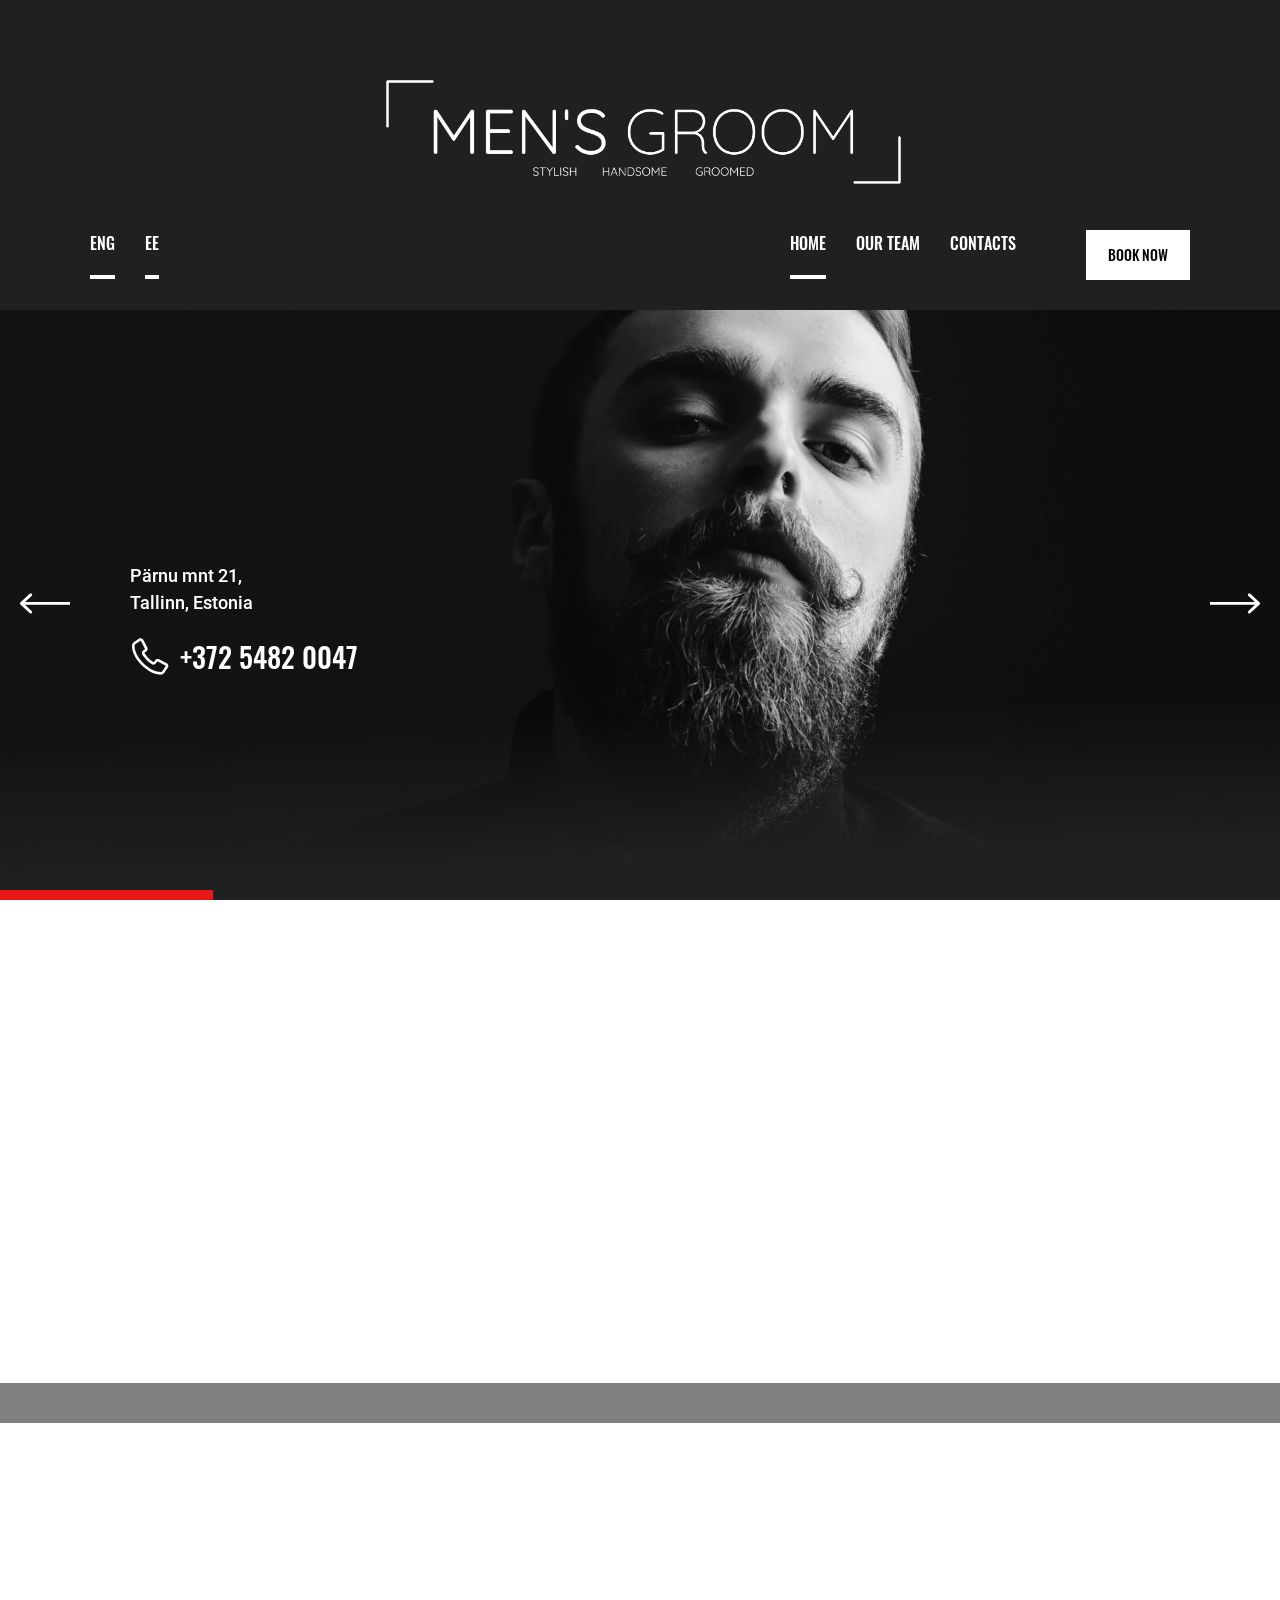
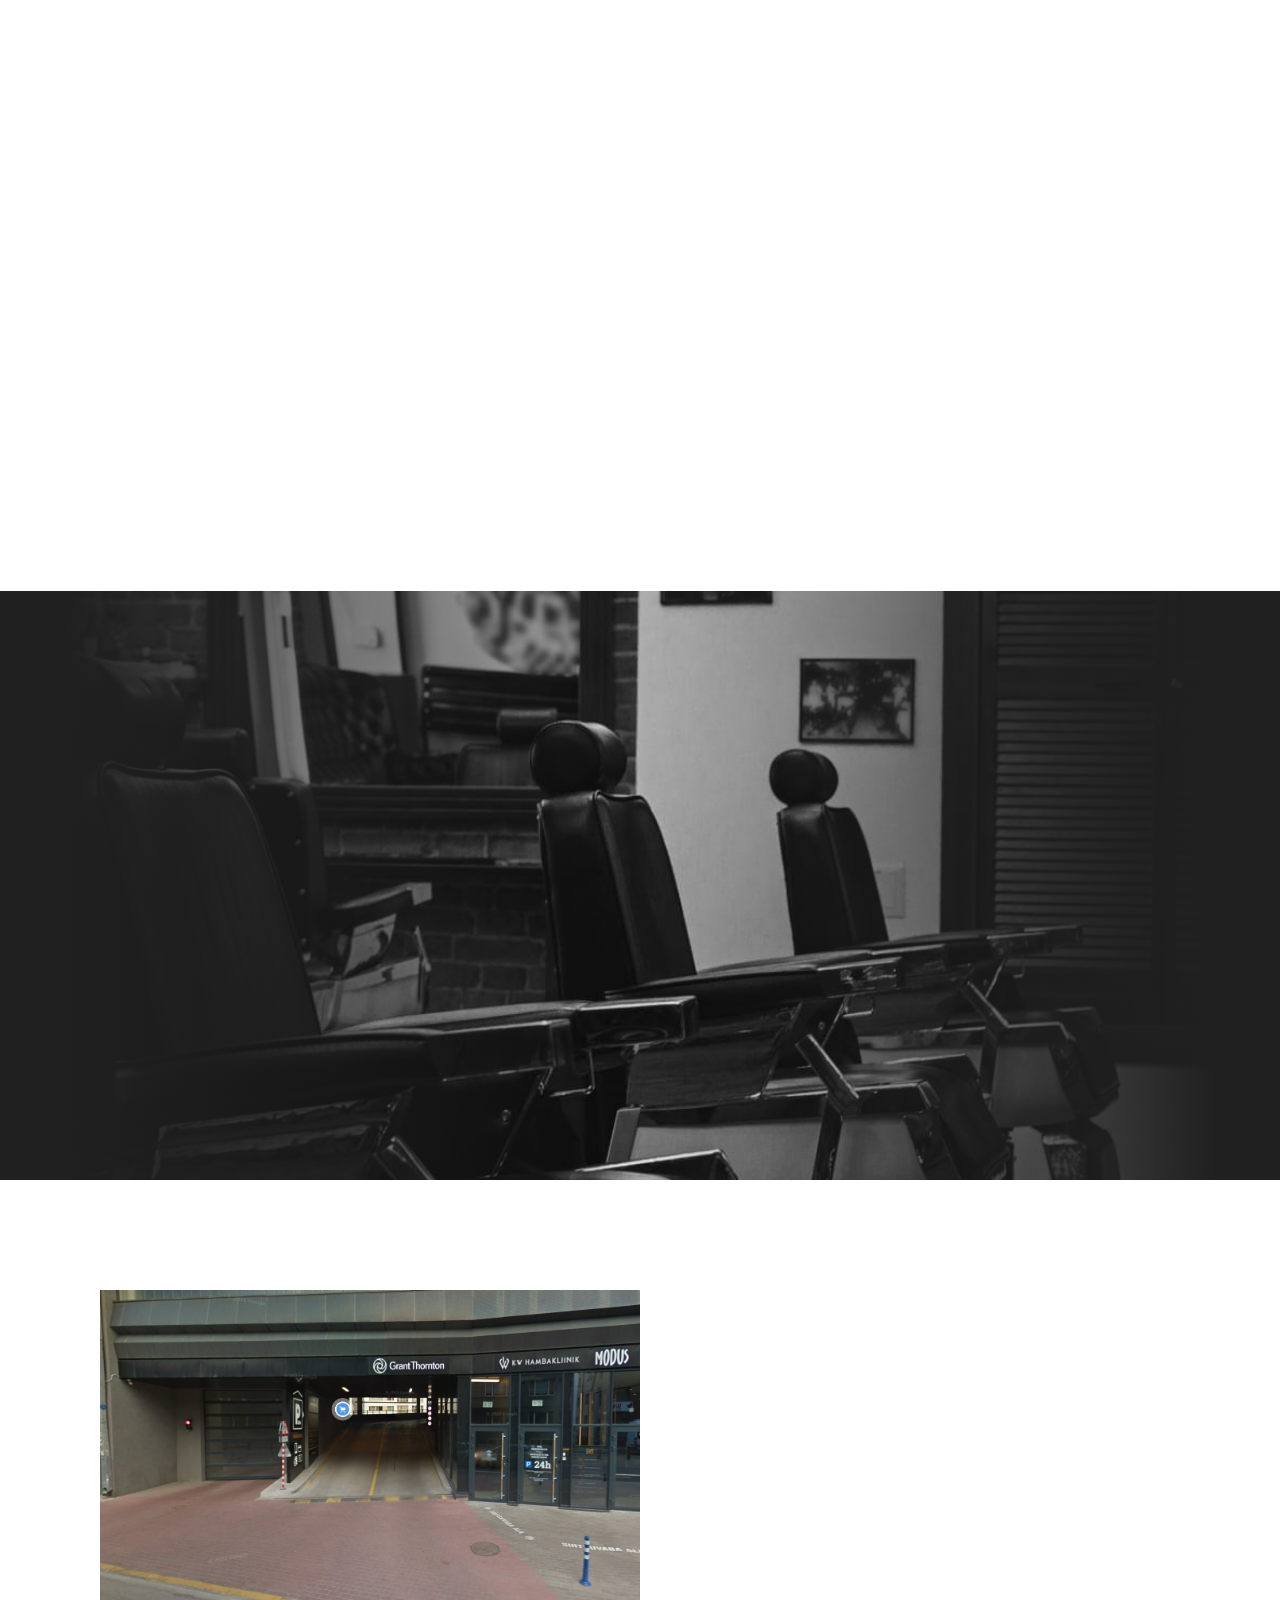
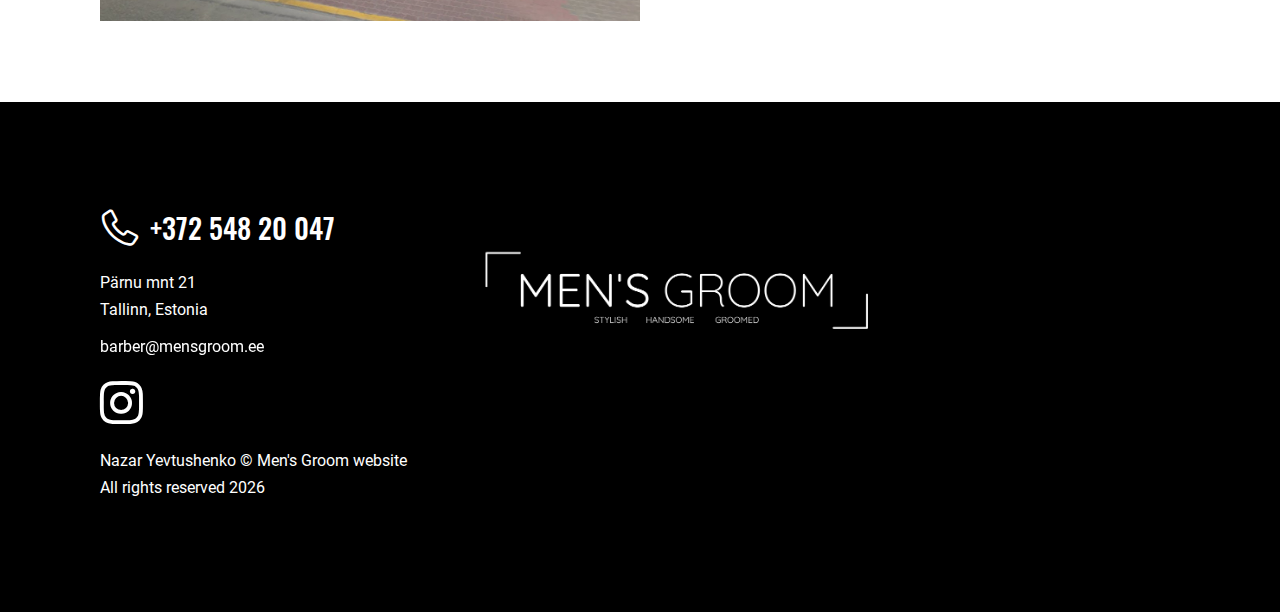
==== User/et/index.html @ c9173817 "Add et lang" ====
<!DOCTYPE html>
<html lang="en">

<head>
  <meta charset="UTF-8" />
  <meta name="viewport" content="width=device-width, initial-scale=1.0, minimum-scale=1.0" />
  <meta http-equiv="X-UA-Compatible" content="ie=edge" />
  <title>Home | Men's GROOM</title>
  <link rel="stylesheet preload" as="style" href="css/preload.min.css" />
  <link rel="stylesheet preload" as="style" href="css/icomoon.css" />
  <link rel="stylesheet preload" as="style" href="css/libs.min.css" />
<link rel="apple-touch-icon" sizes="180x180" href="/apple-touch-icon.png">
<link rel="icon" type="image/png" sizes="32x32" href="/favicon-32x32.png">
<link rel="icon" type="image/png" sizes="16x16" href="/favicon-16x16.png">
<link rel="manifest" href="/site.webmanifest">

  <link rel="stylesheet" href="css/index.min.css" />
</head>

<body>
<header class="header" data-page="home">
  <a class="brand-logo d-flex align-items-center header_logo" href="index.html">
    <img src="img\Logo MIN.png" width="200" height="200">

  </a>
  <div class="container-fluid container-lg d-flex flex-wrap align-items-left justify-content-between float-left">
    <nav class="header_nav">
      <ul class="header_nav-list" style="justify-content: flex-start;">
        <li class="header_nav-list_item nav-item" data-page="home">
          <a class="nav-link" href="index.html">ENG</a>
        </li>
        <li class="header_nav-list_item nav-item" data-page="home">
          <a class="nav-link" href="about.html">EE</a>
        </li>
      </ul>
    </nav>
    <nav class="header_nav">
      <ul class="header_nav-list">
        <li class="header_nav-list_item nav-item" data-page="home">
          <a class="nav-link" href="index.html">Home</a>
        </li>
        <li class="header_nav-list_item nav-item" data-page="about">
          <a class="nav-link" href="about.html">Our Team</a>
        </li>
        <li class="header_nav-list_item nav-item" data-page="contacts">
          <a class="nav-link" href="contacts.html">Contacts</a>
        </li>
      </ul>
    </nav>
    <a class="header_btn btn theme-element" href="https://b705020.alteg.io/company/657116/menu">Book now</a>
    <span class="header_trigger d-flex d-lg-none flex-column justify-content-between" style="margin: auto">
        <span class="line"></span>
        <span class="line"></span>
        <span class="line"></span>
      </span>
  </div>
</header>
<!-- Homepage content start -->
<main>
  <!-- hero section start -->
  <section class="hero d-flex">
    <div class="hero_slider">
      <div class="hero_slider-wrapper swiper-wrapper">
        <div class="hero_slider-slide swiper-slide" data-bg="img/hero01.jpg"></div>
        <div class="hero_slider-slide swiper-slide" data-bg="img/hero02.jpg"></div>
        <div class="hero_slider-slide swiper-slide" data-bg="img/hero03.jpg"></div>
        <div class="hero_slider-slide swiper-slide" data-bg="img/hero04.jpg"></div>
        <div class="hero_slider-slide swiper-slide" data-bg="img/hero05.jpg"></div>
        <div class="hero_slider-slide swiper-slide" data-bg="img/hero06.jpg"></div>
      </div>
      <div class="hero_slider-pagination swiper-pagination"></div>
      <div class="hero_slider-controls d-none d-md-flex justify-content-between">
          <span class="hero_slider-control hero_slider-control--prev">
            <i class="icon-arrow_left"></i>
          </span>
        <span class="hero_slider-control hero_slider-control--next">
            <i class="icon-arrow_right"></i>
          </span>
      </div>
    </div>
    <div class="container d-flex flex-column justify-content-center align-items-center align-items-md-start align-items-lg-center align-items-xl-start">
      <div class="hero_content col-xl-7 col-xxl-6">
        <!-- <h1 class="hero_content-header">We will keep you an impeccable look</h1> -->
        <p class="hero_content-text text">
          Pärnu mnt 21,
          <span class="linebreak">Tallinn, Estonia</span>
        </p>
        <span class="hero_content-tel d-inline-flex align-items-center">
            <span class="icon d-flex justify-content-center align-items-center">
              <i class="icon-phone"></i>
            </span>
            <a class="link" href="tel:+37254820047">+372 5482 0047</a>
          </span>
      </div>
    </div>
    <span class="hero_overlay"></span>
  </section>
  <!-- hero section end -->

  <!-- about section start -->
  <section class="about section--nopb">
    <div class="container d-xl-flex justify-content-between">
      <div class="about_header section_header col-xl-6">
        <h2 class="about_header-title section_header-title" data-aos="fade-right">
          professional barbershop
          <span class="linebreak">for men only</span>
        </h2>
        <span class="about_header-subtitle section_header-subtitle" data-aos="fade-right" data-aos-delay="50" data-aos-once="false">Men's Groom</span>
      </div>
      <div class="about_info col-xl-6">
        <p class="about_info-text text" data-aos="fade-left">
          Visiting a barber is not to just a quick haircut, it is an pleasant procedure where you get to have a nice conversation,
          perfectly tailored experience and what is most important amazing service.
        </p>
<p class="about_info-text text" data-aos="fade-left">
          That is why, our team is dedicated on creating not only nice haircuts but the top notch service you can find in Estonia!
          We encourage new clients to try our service, so that they will experience a truly unique Men’s Groom experience!
          eleifend etiam id. Amet arcu lobortis sed pulvinar cursus pretium sit pretium.
        </p>
        <div class="wrapper d-sm-flex">
          <div class="about_info-fact">
            <h3 class="about_info-fact_title" data-aos="fade-up">Since 2015</h3>
            <p class="about_info-fact_description" data-aos="fade-up" style="color: #000;">
            </p>
          </div>
          <div class="about_info-fact">
            <h3 class="about_info-fact_title" data-aos="fade-up" data-aos-delay="50">1000+ clients</h3>
            <p class="about_info-fact_description" data-aos="fade-up" data-aos-delay="50" style="color: #000;">
            </p>
          </div>
        </div>

      </div>
    </div>
  </section>
  <!-- about section end -->
  <hr style="border: 20px solid; margin-top: 40px">
  <!-- services section start -->
  <section class="services section">
    <div class="container">
      <div class="services_header section_header col-xl-6">
        <h2 class="services_header-title section_header-title" data-aos="fade-right">What we provide</h2>
        <span class="services_header-subtitle section_header-subtitle" data-aos="fade-left" data-aos-delay="50" data-aos-once="false">Services</span>

      </div>
      <ul class="services_list d-md-flex flex-wrap">
        <li class="services_list-item col-md-6 col-xl-4" data-aos="fade-up" data-order="2">
          <div class="services_list-item_wrapper d-flex flex-column flex-lg-row">
              <span class="icon">
                <svg class="services-icon" width="40" height="40" viewBox="0 0 40 40" fill="none" xmlns="http://www.w3.org/2000/svg">
                  <path d="M28.3882 33.5483C29.4572 33.5483 30.3237 32.6818 30.3237 31.6129C30.3237 30.5439 29.4572 29.6774 28.3882 29.6774C27.3193 29.6774 26.4528 30.5439 26.4528 31.6129C26.4528 32.6818 27.3193 33.5483 28.3882 33.5483Z"
                        fill="#000" />
                  <path
                          d="M29.6786 21.9354H27.0979C26.7416 21.9354 26.4528 22.2243 26.4528 22.5806V25.1612C26.4528 25.5175 26.7416 25.8064 27.0979 25.8064H29.6786C30.0349 25.8064 30.3237 25.5175 30.3237 25.1612V22.5806C30.3237 22.2243 30.0349 21.9354 29.6786 21.9354Z"
                          fill="#000" />
                  <path
                          d="M38.0657 12.9032H36.1302C35.9591 12.9032 35.795 12.8353 35.674 12.7143C35.553 12.5933 35.485 12.4292 35.485 12.2581V9.67743C35.485 9.1641 35.2811 8.67181 34.9181 8.30883C34.5551 7.94586 34.0628 7.74194 33.5495 7.74194H23.2269C22.7136 7.74194 22.2213 7.94586 21.8583 8.30883C21.4954 8.67181 21.2915 9.1641 21.2915 9.67743V12.2581C21.2915 12.4292 21.2235 12.5933 21.1025 12.7143C20.9815 12.8353 20.8174 12.9032 20.6463 12.9032H18.7108C18.1975 12.9032 17.7052 13.1071 17.3422 13.4701C16.9792 13.8331 16.7753 14.3254 16.7753 14.8387V32.9032C16.7753 33.4166 16.9792 33.9089 17.3422 34.2718C17.7052 34.6348 18.1975 34.8387 18.7108 34.8387H20.6463C20.8174 34.8387 20.9815 34.9067 21.1025 35.0277C21.2235 35.1487 21.2915 35.3128 21.2915 35.4839V38.0645C21.2915 38.5778 21.4954 39.0701 21.8583 39.4331C22.2213 39.7961 22.7136 40 23.2269 40H33.5495C34.0628 40 34.5551 39.7961 34.9181 39.4331C35.2811 39.0701 35.485 38.5778 35.485 38.0645V35.4839C35.485 35.3128 35.553 35.1487 35.674 35.0277C35.795 34.9067 35.9591 34.8387 36.1302 34.8387H38.0657C38.579 34.8387 39.0713 34.6348 39.4342 34.2718C39.7972 33.9089 40.0011 33.4166 40.0011 32.9032V14.8387C40.0011 14.3254 39.7972 13.8331 39.4342 13.4701C39.0713 13.1071 38.579 12.9032 38.0657 12.9032ZM29.6786 20.6452C30.1919 20.6452 30.6842 20.8491 31.0471 21.2121C31.4101 21.575 31.614 22.0673 31.614 22.5807V25.1613C31.614 25.6746 31.4101 26.1669 31.0471 26.5299C30.6842 26.8929 30.1919 27.0968 29.6786 27.0968H29.0334V28.4516C29.8166 28.6115 30.5126 29.0565 30.9864 29.7004C31.4602 30.3443 31.6781 31.1411 31.5977 31.9365C31.5174 32.7318 31.1445 33.469 30.5516 34.0051C29.9586 34.5412 29.1876 34.8381 28.3882 34.8381C27.5888 34.8381 26.8179 34.5412 26.2249 34.0051C25.6319 33.469 25.2591 32.7318 25.1788 31.9365C25.0984 31.1411 25.3163 30.3443 25.79 29.7004C26.2638 29.0565 26.9598 28.6115 27.7431 28.4516V27.0968H27.0979C26.5846 27.0968 26.0923 26.8929 25.7293 26.5299C25.3663 26.1669 25.1624 25.6746 25.1624 25.1613V22.5807C25.1624 22.0673 25.3663 21.575 25.7293 21.2121C26.0923 20.8491 26.5846 20.6452 27.0979 20.6452H27.7431V19.2903C26.9598 19.1304 26.2638 18.6854 25.79 18.0416C25.3163 17.3977 25.0984 16.6008 25.1788 15.8055C25.2591 15.0101 25.6319 14.2729 26.2249 13.7368C26.8179 13.2007 27.5888 12.9039 28.3882 12.9039C29.1876 12.9039 29.9586 13.2007 30.5516 13.7368C31.1445 14.2729 31.5174 15.0101 31.5977 15.8055C31.6781 16.6008 31.4602 17.3977 30.9864 18.0416C30.5126 18.6854 29.8166 19.1304 29.0334 19.2903V20.6452H29.6786Z"
                          fill="#000" />
                  <path d="M28.3882 18.0646C29.4572 18.0646 30.3237 17.198 30.3237 16.1291C30.3237 15.0601 29.4572 14.1936 28.3882 14.1936C27.3193 14.1936 26.4528 15.0601 26.4528 16.1291C26.4528 17.198 27.3193 18.0646 28.3882 18.0646Z"
                        fill="#000" />
                  <path
                          d="M0.00114682 26.5019C-0.0174817 27.1879 0.19128 27.8608 0.594916 28.4158C0.998551 28.9708 1.5744 29.3767 2.23276 29.5703C11.2975 32.2939 20.9628 32.2939 30.0276 29.5703C30.6712 29.3866 31.2374 28.9979 31.6401 28.4632C32.0429 27.9285 32.2602 27.2771 32.2592 26.6077V26.5019C32.2576 26.0275 32.1466 25.5599 31.9349 25.1353C31.7231 24.7108 31.4164 24.3408 31.0384 24.0541C30.6604 23.7674 30.2214 23.5717 29.7556 23.4822C29.2897 23.3927 28.8094 23.4118 28.3521 23.5381C20.4163 25.6819 12.0561 25.6993 4.11147 23.5884C4.61579 22.6354 5.06597 21.6547 5.45986 20.651H10.8005C11.2305 20.6541 11.6492 20.5127 11.9893 20.2495C12.3294 19.9863 12.5712 19.6164 12.676 19.1994C14.1674 13.2128 13.6989 6.90564 11.3392 1.20516C11.1927 0.849112 10.9438 0.544547 10.624 0.330017C10.3043 0.115486 9.92811 0.000634664 9.54308 0H5.3347C5.0079 0.00143645 4.68677 0.0854298 4.40112 0.24418C4.11548 0.40293 3.87458 0.631289 3.7008 0.908049C3.52702 1.18481 3.426 1.501 3.40711 1.82725C3.38822 2.1535 3.45208 2.47923 3.59276 2.77419C4.88808 5.40139 5.62956 8.2668 5.77118 11.1925C5.91279 14.1183 5.45152 17.0419 4.41599 19.7819C3.9417 21.0463 3.37523 22.2741 2.72115 23.4555C1.97241 23.5398 1.28103 23.8971 0.779214 24.4591C0.277402 25.0212 0.000386208 25.7485 0.00114682 26.5019ZM5.92889 19.3606C7.80774 13.7183 7.38796 7.56282 4.7605 2.22774C4.71056 2.12946 4.68664 2.02002 4.69102 1.90986C4.69539 1.7997 4.72793 1.69251 4.78551 1.5985C4.8431 1.50449 4.92381 1.4268 5.01995 1.37285C5.11609 1.3189 5.22445 1.29049 5.3347 1.29032H9.54308C9.67056 1.28959 9.7954 1.32664 9.90184 1.3968C10.0083 1.46695 10.0916 1.56707 10.1411 1.68452C12.3977 7.13468 12.8462 13.1651 11.4205 18.889C11.3832 19.0254 11.3019 19.1456 11.1891 19.2309C11.0764 19.3162 10.9386 19.3618 10.7973 19.3606H5.92889ZM1.29147 26.5019C1.29316 26.2254 1.35872 25.953 1.48302 25.7059C1.60732 25.4589 1.78701 25.2439 2.00807 25.0777C2.22914 24.9115 2.4856 24.7987 2.75745 24.7479C3.02931 24.6972 3.30922 24.7099 3.57534 24.7852C11.7977 27.0077 20.4627 27.0077 28.685 24.7852C28.9511 24.7099 29.231 24.6972 29.5029 24.7479C29.7748 24.7987 30.0312 24.9115 30.2523 25.0777C30.4733 25.2439 30.653 25.4589 30.7773 25.7059C30.9016 25.953 30.9672 26.2254 30.9689 26.5019V26.6077C30.9685 26.9983 30.8407 27.378 30.6049 27.6894C30.3691 28.0007 30.0382 28.2266 29.6624 28.3329C20.8357 30.9839 11.4247 30.9839 2.59792 28.3329C2.20678 28.2177 1.86553 27.9748 1.6287 27.6429C1.39187 27.311 1.27314 26.9093 1.29147 26.5019Z"
                          fill="white" />
                </svg>
              </span>
            <div class="main d-flex flex-column justify-content-between">
              <h3 class="title">Machine Haircut
              </h3>
              <p class="description">
                This one is more soundly and satisfying,
                as ASMR because it includes scissors as well.
              </p>
              <div class="wrapper">
                <a class="link link--underline highlight" href="#">from 25€</a>
              </div>
            </div>
          </div>
        </li>
        <li class="services_list-item col-md-6 col-xl-4" data-aos="fade-up" data-order="1">
          <div class="services_list-item_wrapper d-flex flex-column flex-lg-row">
              <span class="icon">
                <svg class="services-icon" width="40" height="40" viewBox="0 0 40 40" fill="none" xmlns="http://www.w3.org/2000/svg">
                  <path
                          d="M35.2519 19.1628C38.916 15.4849 38.916 11.6017 35.2519 7.92636C35.1314 7.80535 34.9679 7.73734 34.7975 7.7373H29.6549C29.5217 7.73738 29.3918 7.77897 29.2832 7.85634C29.1746 7.93371 29.0926 8.04303 29.0486 8.1692C29.0045 8.29537 29.0006 8.43215 29.0374 8.56065C29.0742 8.68915 29.1498 8.80301 29.2538 8.8865C33.2078 12.0605 33.2161 15.0216 29.2538 18.2027C29.2351 18.2175 29.2173 18.2335 29.2004 18.2504C25.5364 21.9284 25.5364 25.8115 29.2004 29.4868C29.2173 29.5038 29.2351 29.5197 29.2538 29.5346C33.2078 32.7086 33.2161 35.6697 29.2538 38.8508C29.1499 38.9341 29.0744 39.0477 29.0376 39.176C29.0007 39.3042 29.0044 39.4408 29.0482 39.5668C29.0919 39.6929 29.1734 39.8022 29.2817 39.8798C29.3899 39.9574 29.5194 39.9993 29.6523 40H34.7949C34.9654 39.9999 35.1288 39.9319 35.2494 39.8109C38.9134 36.133 38.9134 32.2498 35.2494 28.5745C32.052 25.3637 32.052 22.3736 35.2519 19.1628Z"
                          fill="#000" />
                  <path
                          d="M24.9624 19.1628C28.6265 15.4849 28.6265 11.6017 24.9624 7.92636C24.8419 7.80535 24.6784 7.73734 24.5079 7.7373H19.3654C19.2321 7.73724 19.1022 7.77874 18.9935 7.85606C18.8847 7.93338 18.8026 8.0427 18.7585 8.1689C18.7144 8.29509 18.7104 8.43194 18.7472 8.56049C18.7839 8.68905 18.8596 8.80297 18.9636 8.8865C22.9176 12.0605 22.9266 15.0216 18.9636 18.2027C18.9449 18.2175 18.9271 18.2335 18.9103 18.2504C15.2462 21.9284 15.2462 25.8115 18.9103 29.4868C18.9271 29.5038 18.9449 29.5197 18.9636 29.5346C22.9176 32.7086 22.9266 35.6697 18.9636 38.8508C18.8597 38.9342 18.7841 39.0479 18.7473 39.1763C18.7105 39.3047 18.7143 39.4413 18.7582 39.5674C18.8021 39.6936 18.8839 39.8029 18.9923 39.8804C19.1007 39.9578 19.2304 39.9996 19.3635 40H24.506C24.6765 39.9999 24.84 39.9319 24.9605 39.8109C28.6246 36.133 28.6246 32.2498 24.9605 28.5745C21.7631 25.3637 21.7631 22.3736 24.9624 19.1628Z"
                          fill="#000" />
                  <path
                          d="M14.6734 7.92636C14.6137 7.86637 14.5427 7.81878 14.4646 7.78634C14.3865 7.7539 14.3028 7.73724 14.2183 7.7373H9.07254C8.9393 7.73724 8.80934 7.77874 8.70062 7.85606C8.5919 7.93338 8.50981 8.0427 8.46569 8.1689C8.42157 8.29509 8.4176 8.43194 8.45435 8.56049C8.49109 8.68905 8.56672 8.80297 8.67078 8.8865C12.6267 12.0579 12.6363 15.0235 8.67078 18.2027C8.65231 18.2175 8.63471 18.2335 8.61807 18.2504C6.78732 20.0887 5.85844 21.9787 5.85844 23.8686C5.85844 24.0398 5.92617 24.2039 6.04672 24.3249C6.16727 24.4459 6.33078 24.5139 6.50126 24.5139H11.6438C11.8143 24.5139 11.9778 24.4459 12.0984 24.3249C12.2189 24.2039 12.2866 24.0398 12.2866 23.8686C12.2866 22.3336 13.0889 20.7501 14.6709 19.1628C18.3362 15.4874 18.3362 11.6017 14.6734 7.92636Z"
                          fill="#000" />
                  <path
                          d="M18.1658 13.8744L33.9027 1.14803C34.0269 1.04773 34.1095 0.904673 34.1346 0.746636C34.1596 0.588599 34.1253 0.426857 34.0382 0.292813C33.9511 0.158768 33.8175 0.0619845 33.6634 0.0212529C33.5092 -0.0194787 33.3455 -0.00125212 33.2039 0.0723938L14.5621 9.75119C14.4765 9.79565 14.402 9.85887 14.344 9.93616C14.2861 10.0134 14.2461 10.1028 14.2272 10.1977L14.1488 10.5945L11.2407 8.27162C12.0259 7.22383 12.3839 5.91511 12.2418 4.61176C12.0997 3.30841 11.4683 2.10836 10.476 1.25577C9.48368 0.403185 8.20504 -0.0378693 6.90023 0.0223498C5.59543 0.0825689 4.3625 0.639537 3.45231 1.57993C2.54212 2.52031 2.02306 3.77347 2.00075 5.0844C1.97844 6.39534 2.45454 7.66556 3.33219 8.63661C4.20985 9.60767 5.4231 10.2066 6.7251 10.3115C8.02709 10.4164 9.32 10.0195 10.3407 9.20143L13.8653 12.0193L12.9937 16.4005L10.3395 18.546C9.7865 18.1049 9.14888 17.783 8.46642 17.6005C7.78396 17.4179 7.07132 17.3785 6.37302 17.4848C5.67472 17.5911 5.00575 17.8408 4.40791 18.2183C3.81007 18.5958 3.29619 19.0929 2.89837 19.6787C2.50055 20.2645 2.22734 20.9264 2.0958 21.6229C1.96426 22.3195 1.97722 23.0358 2.13386 23.7271C2.29051 24.4184 2.58747 25.0699 3.00622 25.6408C3.42496 26.2117 3.95648 26.6898 4.56758 27.0453C3.77692 27.5137 3.12334 28.1832 2.6728 28.9862C2.22225 29.7892 1.99068 30.6973 2.00145 31.6188C2.00145 31.7899 2.06917 31.9541 2.18972 32.0751C2.31028 32.1961 2.47378 32.2641 2.64427 32.2641C2.81475 32.2641 2.97826 32.1961 3.09881 32.0751C3.21936 31.9541 3.28709 31.7899 3.28709 31.6188C3.28709 31.2226 3.41886 27.7473 7.14401 27.7473C8.10108 27.7493 9.03965 27.4826 9.85369 26.9774C10.6677 26.4721 11.3248 25.7485 11.7507 24.8881C12.1766 24.0278 12.3544 23.0651 12.2639 22.1087C12.1734 21.1523 11.8184 20.2403 11.2388 19.4758L14.1437 17.1277L14.2272 17.5497C14.2461 17.6446 14.2861 17.734 14.344 17.8113C14.402 17.8886 14.4765 17.9518 14.5621 17.9962L33.2039 27.675C33.3455 27.7487 33.5092 27.7669 33.6634 27.7262C33.8175 27.6854 33.9511 27.5887 34.0382 27.4546C34.1253 27.3206 34.1596 27.1588 34.1346 27.0008C34.1095 26.8427 34.0269 26.6997 33.9027 26.5994L18.1658 13.8744ZM3.28709 5.16215C3.28709 4.39644 3.51329 3.64792 3.93709 3.01125C4.3609 2.37458 4.96327 1.87836 5.66803 1.58533C6.37279 1.29231 7.14828 1.21564 7.89645 1.36502C8.64462 1.5144 9.33186 1.88313 9.87126 2.42457C10.4107 2.96601 10.778 3.65585 10.9268 4.40685C11.0756 5.15785 10.9993 5.93629 10.7073 6.64371C10.4154 7.35114 9.92106 7.95579 9.2868 8.3812C8.65253 8.80661 7.90683 9.03367 7.14401 9.03367C6.12145 9.03247 5.14112 8.6242 4.41807 7.89841C3.69501 7.17261 3.28828 6.18857 3.28709 5.16215ZM28.1256 4.16201L14.5544 15.1371L15.4274 10.7552L28.1256 4.16201ZM7.14401 26.4561C6.38118 26.4561 5.63548 26.2291 5.00122 25.8037C4.36695 25.3783 3.8726 24.7736 3.58068 24.0662C3.28876 23.3588 3.21238 22.5803 3.3612 21.8293C3.51002 21.0783 3.87735 20.3885 4.41675 19.847C4.95615 19.3056 5.64339 18.9369 6.39156 18.7875C7.13973 18.6381 7.91522 18.7148 8.61998 19.0078C9.32474 19.3008 9.92711 19.7971 10.3509 20.4337C10.7747 21.0704 11.0009 21.8189 11.0009 22.5846C10.9999 23.6111 10.5932 24.5952 9.87013 25.3211C9.14704 26.0469 8.16661 26.4551 7.14401 26.4561ZM15.4274 16.9916L15.2725 16.2173L17.1405 14.7061L28.1256 23.5848L15.4274 16.9916Z"
                          fill="white" />
                </svg>
              </span>
            <div class="main d-flex flex-column justify-content-between">
              <h3 class="title">Haircut with Clippers
              </h3>
              <p class="description">
                Not the Artificial Intelligence, but a human cutting your hair with clippers, well at least in this decade.
              </p>
              <div class="wrapper">
                <a class="link link--underline highlight" href="#">from 30€</a>
              </div>
            </div>
          </div>
        </li>
        <li class="services_list-item col-md-6 col-xl-4" data-aos="fade-up" data-order="3">
          <div class="services_list-item_wrapper d-flex flex-column flex-lg-row">
              <span class="icon">
                <svg class="services-icon" width="40" height="40" viewBox="0 0 40 40" fill="none" xmlns="http://www.w3.org/2000/svg">
                  <path
                          d="M16.7733 20.0327C23.9096 20.0327 31.6111 16.8277 31.6111 11.65C31.6111 8.73987 29.7905 7.45673 27.6836 7.77929C25.9224 7.81154 24.1761 9.33144 22.3291 10.9404C20.4821 12.5493 18.5558 14.2279 16.7733 14.2279C13.0839 14.2279 8.68483 12.3648 8.64096 12.3454C8.53283 12.2991 8.41409 12.2832 8.2976 12.2995C8.1811 12.3158 8.07127 12.3637 7.98 12.4379C7.88872 12.5121 7.81947 12.6098 7.77974 12.7205C7.74 12.8313 7.7313 12.9507 7.75457 13.066C7.76811 13.1357 9.23511 20.0327 16.7733 20.0327Z"
                          fill="#000" />
                  <path
                          d="M32.3632 14.2298C35.8469 15.1678 38.0796 20.8422 38.1048 20.9087C38.1539 21.0359 38.242 21.1443 38.3565 21.2184C38.4711 21.2924 38.6061 21.3282 38.7423 21.3207C38.8784 21.3132 39.0087 21.2627 39.1144 21.1765C39.2201 21.0903 39.2957 20.9728 39.3305 20.8409C40.3846 16.8373 40.0201 13.704 38.2461 11.528C36.5178 9.40687 33.8767 8.72497 32.1174 8.51208C32.668 9.46376 32.9396 10.5512 32.9013 11.6499C32.9017 12.5378 32.7185 13.4161 32.3632 14.2298Z"
                          fill="#000" />
                  <path
                          d="M38.9124 23.4281C38.8195 23.5145 29.5479 32.0655 24.2276 28.5206C24.1216 28.4499 23.997 28.4121 23.8696 28.4121C23.7421 28.4121 23.6175 28.4499 23.5115 28.5206C18.2003 32.0591 8.91894 23.5139 8.82668 23.4281C8.73152 23.3384 8.61135 23.2797 8.4821 23.2599C8.35285 23.2401 8.22063 23.26 8.10295 23.317C7.98528 23.374 7.88771 23.4655 7.82317 23.5792C7.75864 23.6929 7.73019 23.8236 7.74159 23.9538C7.75321 24.0958 8.93442 36.5743 19.3537 39.4328V35.5053C19.3537 35.3342 19.4217 35.1701 19.5427 35.0492C19.6637 34.9282 19.8278 34.8602 19.9988 34.8602C20.1699 34.8602 20.334 34.9282 20.455 35.0492C20.576 35.1701 20.644 35.3342 20.644 35.5053V39.7257C21.4962 39.8802 22.3587 39.971 23.2244 39.9973V33.5713C23.2244 33.4002 23.2924 33.2361 23.4134 33.1151C23.5344 32.9941 23.6985 32.9261 23.8696 32.9261C24.0407 32.9261 24.2047 32.9941 24.3257 33.1151C24.4467 33.2361 24.5147 33.4002 24.5147 33.5713V39.9973C25.3804 39.971 26.2429 39.8802 27.0952 39.7257V35.5053C27.0952 35.3342 27.1631 35.1701 27.2841 35.0492C27.4051 34.9282 27.5692 34.8602 27.7403 34.8602C27.9114 34.8602 28.0755 34.9282 28.1964 35.0492C28.3174 35.1701 28.3854 35.3342 28.3854 35.5053V39.4328C38.8021 36.5743 39.9833 24.0958 39.9975 23.9538C40.0089 23.8236 39.9805 23.6929 39.9159 23.5792C39.8514 23.4655 39.7538 23.374 39.6362 23.317C39.5185 23.26 39.3863 23.2401 39.257 23.2599C39.1278 23.2797 39.0076 23.3384 38.9124 23.4281Z"
                          fill="#000" />
                  <path
                          d="M7.44463 11.6123V11.6593V11.6645C7.45156 13.8888 8.34178 16.0192 9.91946 17.587C11.4971 19.1549 13.633 20.0319 15.8573 20.0249C18.0815 20.018 20.2119 19.1278 21.7798 17.5501C23.3477 15.9724 24.2246 13.8365 24.2177 11.6123V7.74154C24.2177 2.03353 20.5521 0.000120169 17.1214 0.000120169C15.7724 -0.00902331 14.4721 0.50393 13.4926 1.43164C13.1208 1.79928 12.6801 2.09 12.1958 2.28715C11.7115 2.4843 11.1931 2.58402 10.6702 2.58059C10.2371 2.56275 9.80552 2.64201 9.40702 2.81258C9.00852 2.98314 8.65322 3.24068 8.36715 3.56634C7.15045 4.96947 7.39947 7.40286 7.44463 7.78477V11.6123ZM22.9275 11.6123C22.8925 13.462 22.1364 15.225 20.8205 16.5254C19.5046 17.8258 17.7328 18.561 15.8828 18.5741C14.0327 18.5872 12.2507 17.8773 10.9165 16.5957C9.58224 15.314 8.80128 13.562 8.74003 11.7129C8.95098 11.1607 10.0986 8.38666 11.9605 8.38666C13.0452 8.38287 14.1166 8.1473 15.1028 7.69574C15.9377 7.3078 16.846 7.10343 17.7665 7.09642C20.0819 7.09642 22.9275 8.87502 22.9275 10.322V11.6123ZM9.34192 4.41144C9.50836 4.22717 9.71425 4.08284 9.94425 3.98924C10.1742 3.89563 10.4224 3.85516 10.6702 3.87083C12.0194 3.88051 13.3198 3.36748 14.299 2.43931C14.6709 2.07178 15.1116 1.78114 15.5959 1.584C16.0802 1.38685 16.5985 1.28707 17.1214 1.29036C18.4839 1.29036 22.9275 1.75549 22.9275 7.74154V7.84412C21.4979 6.583 19.672 5.86201 17.7665 5.80619C16.6818 5.80998 15.6104 6.04555 14.6242 6.49711C13.7894 6.88519 12.881 7.08956 11.9605 7.09642C11.3086 7.13835 10.676 7.33486 10.1151 7.66972C9.55421 8.00457 9.08108 8.46815 8.73487 9.0221V7.74154C8.73487 7.72606 8.72712 7.71251 8.72583 7.69703C8.72454 7.68155 8.73099 7.66606 8.72906 7.64994C8.64455 7.04546 8.58391 5.28558 9.34192 4.41144Z"
                          fill="white" />
                  <path
                          d="M21.2889 21.2891H10.3219C7.58536 21.2923 4.96183 22.3808 3.0268 24.3159C1.09177 26.2509 0.00324387 28.8744 0 31.611C0 31.7821 0.0679676 31.9461 0.188951 32.0671C0.309934 32.1881 0.474023 32.2561 0.645119 32.2561H30.9657C31.1368 32.2561 31.3009 32.1881 31.4219 32.0671C31.5428 31.9461 31.6108 31.7821 31.6108 31.611C31.6076 28.8744 30.519 26.2509 28.584 24.3159C26.649 22.3808 24.0255 21.2923 21.2889 21.2891ZM1.31282 30.9658C1.47875 28.689 2.49963 26.5591 4.1706 25.0036C5.84157 23.4481 8.03898 22.5821 10.3219 22.5793H21.2889C23.5718 22.5821 25.7692 23.4481 27.4402 25.0036C29.1112 26.5591 30.1321 28.689 30.298 30.9658H1.31282Z"
                          fill="white" />
                  <path
                          d="M19.3878 14.2605C19.3665 14.2708 17.3092 15.2778 16.3441 13.8373C16.2852 13.7489 16.2054 13.6765 16.1117 13.6264C16.0181 13.5763 15.9135 13.55 15.8073 13.55C15.7012 13.55 15.5966 13.5763 15.503 13.6264C15.4093 13.6765 15.3295 13.7489 15.2706 13.8373C14.3139 15.2656 12.3102 14.3005 12.225 14.2592C12.0718 14.183 11.8946 14.1707 11.7323 14.2252C11.5701 14.2796 11.4361 14.3963 11.3599 14.5495C11.2837 14.7027 11.2714 14.8799 11.3259 15.0422C11.3803 15.2044 11.497 15.3384 11.6502 15.4146C12.2964 15.7283 13.0041 15.8949 13.7223 15.9023C14.4838 15.9219 15.2256 15.6595 15.8054 15.1656C16.3861 15.6608 17.1295 15.9235 17.8924 15.9029C18.6106 15.8955 19.3183 15.7289 19.9645 15.4152C20.1176 15.3388 20.2341 15.2046 20.2883 15.0422C20.3425 14.8799 20.33 14.7026 20.2535 14.5495C20.177 14.3964 20.0428 14.2799 19.8805 14.2257C19.7181 14.1715 19.5409 14.184 19.3878 14.2605Z"
                          fill="white" />
                </svg>
              </span>
            <div class="main d-flex flex-column justify-content-between">
              <h3 class="title">Beard cut
              </h3>
              <p class="description">
                We will style your beard so good,
                even your friends and family won’t be able to recognize you.
              </p>
              <div class="wrapper">
                <a class="link link--underline highlight" href="#">from 20€</a>
              </div>
            </div>
          </div>
        </li>
        <li class="services_list-item col-md-6 col-xl-4" data-aos="fade-up" data-order="4">
          <div class="services_list-item_wrapper d-flex flex-column flex-lg-row">
              <span class="icon">
                <svg class="services-icon" width="40" height="40" viewBox="0 0 40 40" fill="none" xmlns="http://www.w3.org/2000/svg">
                  <path
                          d="M29.0304 9.03442C22.9831 9.03442 18.0635 14.8224 18.0635 21.9367C18.0635 26.2635 19.8975 30.2794 22.9664 32.6798C23.0435 32.7355 23.1069 32.8081 23.1517 32.8921C23.1964 32.9761 23.2213 33.0692 23.2244 33.1643V34.0172C23.2128 34.7917 23.354 35.5609 23.6398 36.2809C23.9257 37.0009 24.3506 37.6574 24.8904 38.2131C25.4301 38.7687 26.0741 39.2125 26.7855 39.5191C27.4969 39.8257 28.2617 39.9891 29.0362 40C30.5751 39.9984 32.0504 39.386 33.138 38.2974C34.2256 37.2087 34.8365 35.7328 34.8365 34.1939V33.1617C34.8397 33.0667 34.8647 32.9736 34.9094 32.8896C34.9541 32.8057 35.0174 32.733 35.0945 32.6773C38.1633 30.2794 39.9974 26.2635 39.9974 21.9367C39.9974 14.8224 35.0777 9.03442 29.0304 9.03442ZM29.0304 37.0969C28.7115 37.0969 28.3996 37.0023 28.1344 36.8251C27.8692 36.6479 27.6625 36.396 27.5404 36.1013C27.4183 35.8066 27.3864 35.4824 27.4486 35.1695C27.5109 34.8567 27.6645 34.5693 27.89 34.3437C28.1156 34.1182 28.4029 33.9646 28.7158 33.9024C29.0286 33.8401 29.3529 33.8721 29.6476 33.9941C29.9423 34.1162 30.1942 34.3229 30.3714 34.5881C30.5486 34.8534 30.6432 35.1652 30.6432 35.4841C30.6432 35.9119 30.4733 36.3221 30.1709 36.6246C29.8684 36.927 29.4582 37.0969 29.0304 37.0969ZM29.0304 32.2586C24.4062 32.2586 20.6439 27.6279 20.6439 21.9367C20.6439 16.2455 24.4062 11.6149 29.0304 11.6149C33.6546 11.6149 37.4169 16.2455 37.4169 21.9367C37.4169 27.6279 33.6546 32.2586 29.0304 32.2586Z"
                          fill="#000" />
                  <path
                          d="M29.0305 12.9052C25.1178 12.9052 21.9342 16.9565 21.9342 21.9368C21.9342 26.9171 25.1178 30.9684 29.0305 30.9684C32.9431 30.9684 36.1267 26.9171 36.1267 21.9368C36.1267 16.9565 32.9431 12.9052 29.0305 12.9052ZM27.2841 20.8356L29.2195 18.9002C29.3412 18.7827 29.5041 18.7177 29.6733 18.7191C29.8424 18.7206 30.0042 18.7885 30.1238 18.9081C30.2434 19.0277 30.3113 19.1895 30.3128 19.3586C30.3142 19.5278 30.2492 19.6907 30.1317 19.8124L28.1963 21.7477C28.0747 21.8653 27.9117 21.9303 27.7426 21.9288C27.5734 21.9273 27.4116 21.8595 27.292 21.7399C27.1724 21.6203 27.1045 21.4585 27.1031 21.2893C27.1016 21.1202 27.1666 20.9572 27.2841 20.8356ZM26.9061 26.9087C26.7844 27.0262 26.6215 27.0912 26.4523 27.0897C26.2832 27.0883 26.1214 27.0204 26.0018 26.9008C25.8822 26.7812 25.8143 26.6194 25.8128 26.4503C25.8114 26.2811 25.8764 26.1181 25.9939 25.9965L33.0902 18.9002C33.2119 18.7827 33.3748 18.7177 33.544 18.7191C33.7131 18.7206 33.8749 18.7885 33.9945 18.9081C34.1141 19.0277 34.182 19.1895 34.1834 19.3586C34.1849 19.5278 34.1199 19.6907 34.0024 19.8124L26.9061 26.9087Z"
                          fill="#000" />
                  <path
                          d="M7.01138 31.4593L7.04171 31.4303C6.56367 31.029 5.71212 30.1336 1.76144 26.0991C0.631735 24.9336 0 23.3741 0 21.751C0 20.1278 0.631735 18.5684 1.76144 17.4029L17.0313 1.80918C17.5872 1.23673 18.2522 0.781648 18.9871 0.470886C19.722 0.160123 20.5118 0 21.3097 0C22.1076 0 22.8974 0.160123 23.6323 0.470886C24.3672 0.781648 25.0323 1.23673 25.5881 1.80918L30.8368 7.17138C31.3336 7.68416 31.6114 8.37014 31.6114 9.08414C31.6114 9.79814 31.3336 10.4841 30.8368 10.9969C30.5908 11.2499 30.2966 11.4511 29.9716 11.5884C29.6465 11.7258 29.2972 11.7966 28.9443 11.7966C28.5915 11.7966 28.2422 11.7258 27.9171 11.5884C27.5921 11.4511 27.2978 11.2499 27.0519 10.9969L23.7115 7.58618C23.3254 7.20658 22.8056 6.99385 22.2642 6.99385C21.7227 6.99385 21.2029 7.20658 20.8169 7.58618C20.4277 7.98748 20.2101 8.52451 20.2101 9.0835C20.2101 9.64249 20.4277 10.1795 20.8169 10.5808L24.1573 13.9915C24.6541 14.5043 24.9319 15.1903 24.9319 15.9043C24.9319 16.6183 24.6541 17.3043 24.1573 17.8171C23.9111 18.0699 23.6168 18.2708 23.2917 18.408C22.9666 18.5452 22.6173 18.6159 22.2645 18.6159C21.9116 18.6159 21.5624 18.5452 21.2373 18.408C20.9122 18.2708 20.6179 18.0699 20.3717 17.8171L17.0313 14.407C16.6452 14.0274 16.1254 13.8147 15.584 13.8147C15.0425 13.8147 14.5228 14.0274 14.1367 14.407C13.7475 14.8083 13.5299 15.3453 13.5299 15.9043C13.5299 16.4633 13.7475 17.0003 14.1367 17.4016L17.4764 20.8136C17.9735 21.3261 18.2515 22.0121 18.2515 22.7261C18.2515 23.4401 17.9735 24.126 17.4764 24.6385C17.2305 24.8916 16.9363 25.0928 16.6113 25.2302C16.2862 25.3676 15.9369 25.4384 15.584 25.4384C15.2311 25.4384 14.8818 25.3676 14.5567 25.2302C14.2317 25.0928 13.9375 24.8916 13.6916 24.6385L10.3511 21.2271C9.96503 20.8473 9.44511 20.6345 8.90351 20.6345C8.3619 20.6345 7.84199 20.8473 7.45587 21.2271C7.06668 21.6285 6.84903 22.1657 6.84903 22.7248C6.84903 23.2839 7.06668 23.821 7.45587 24.2224L10.7956 27.6331C11.2927 28.1457 11.5707 28.8316 11.5707 29.5456C11.5707 30.2596 11.2927 30.9455 10.7956 31.458C10.5499 31.7112 10.2558 31.9125 9.93083 32.05C9.60587 32.1875 9.25663 32.2584 8.90378 32.2585C8.55093 32.2587 8.20164 32.188 7.87659 32.0507C7.55154 31.9134 7.25733 31.7123 7.01138 31.4593ZM7.9339 30.5562C8.19244 30.8109 8.54085 30.9538 8.90383 30.9538C9.26681 30.9538 9.61522 30.8109 9.87376 30.5562C10.1363 30.2853 10.2831 29.9228 10.2831 29.5456C10.2831 29.1683 10.1363 28.8059 9.87376 28.535L6.534 25.1243C5.91065 24.4809 5.5621 23.6203 5.5621 22.7245C5.5621 21.8287 5.91065 20.968 6.534 20.3246C6.84196 20.0077 7.21037 19.7557 7.61742 19.5837C8.02448 19.4116 8.46191 19.323 8.90383 19.323C9.34575 19.323 9.78318 19.4116 10.1902 19.5837C10.5973 19.7557 10.9657 20.0077 11.2737 20.3246L14.6134 23.736C14.8722 23.9909 15.2208 24.1337 15.584 24.1337C15.9472 24.1337 16.2958 23.9909 16.5546 23.736C16.8171 23.4651 16.9639 23.1027 16.9639 22.7254C16.9639 22.3482 16.8171 21.9858 16.5546 21.7149L13.2142 18.3048C12.5906 17.6614 12.242 16.8006 12.242 15.9046C12.242 15.0087 12.5906 14.1479 13.2142 13.5045C13.522 13.1875 13.8903 12.9355 14.2972 12.7634C14.7042 12.5913 15.1415 12.5027 15.5834 12.5027C16.0252 12.5027 16.4625 12.5913 16.8695 12.7634C17.2765 12.9355 17.6447 13.1875 17.9525 13.5045L21.2929 16.9158C21.5517 17.1711 21.9004 17.3141 22.2638 17.3141C22.6272 17.3141 22.976 17.1711 23.2347 16.9158C23.4971 16.645 23.6438 16.2827 23.6438 15.9056C23.6438 15.5285 23.4971 15.1662 23.2347 14.8953L19.8937 11.4859C19.2705 10.8424 18.922 9.98162 18.922 9.08576C18.922 8.18989 19.2705 7.32915 19.8937 6.6856C20.2017 6.36866 20.5701 6.11671 20.9771 5.94466C21.3842 5.77261 21.8216 5.68397 22.2635 5.68397C22.7054 5.68397 23.1429 5.77261 23.5499 5.94466C23.957 6.11671 24.3254 6.36866 24.6334 6.6856L27.9738 10.097C28.0995 10.2273 28.2502 10.331 28.4169 10.4018C28.5836 10.4726 28.7629 10.5091 28.944 10.5091C29.1251 10.5091 29.3044 10.4726 29.4711 10.4018C29.6378 10.331 29.7885 10.2273 29.9143 10.097C30.1766 9.82621 30.3232 9.46402 30.3232 9.08705C30.3232 8.71007 30.1766 8.34788 29.9143 8.07712L24.665 2.71234C24.2293 2.26325 23.7079 1.90622 23.1316 1.6624C22.5554 1.41859 21.9361 1.29296 21.3104 1.29296C20.6847 1.29296 20.0653 1.41859 19.4891 1.6624C18.9129 1.90622 18.3914 2.26325 17.9558 2.71234L2.68395 18.3054C1.7889 19.2291 1.2884 20.4648 1.2884 21.751C1.2884 23.0372 1.7889 24.2729 2.68395 25.1965L7.93519 30.5568L7.9339 30.5562Z"
                          fill="white" />
                </svg>
              </span>
            <div class="main d-flex flex-column justify-content-between">
              <h3 class="title">Depilation of facial hair
              </h3>
              <p class="description">
                Getting rid of extra and messy hair on your handsome face,
                so that everybody can see your charm!
              </p>
              <div class="wrapper">
                <a class="link link--underline highlight" href="#">from 10€</a>
              </div>
            </div>
          </div>
        </li>
        <li class="services_list-item col-md-6 col-xl-4" data-aos="fade-up" data-order="5">
          <div class="services_list-item_wrapper d-flex flex-column flex-lg-row">
              <span class="icon">
                <svg class="services-icon" width="40" height="40" viewBox="0 0 40 40" fill="none" xmlns="http://www.w3.org/2000/svg">
                  <path
                          d="M36.3794 8.89808C35.1271 11.4374 33.5058 13.0471 31.56 13.6832C29.4955 14.3581 27.011 13.9478 24.169 12.4645C24.0771 12.4162 23.9748 12.391 23.871 12.391C23.7671 12.391 23.6648 12.4162 23.5729 12.4645C20.7342 13.9484 18.2452 14.3574 16.1819 13.6832C14.2361 13.0471 12.6148 11.4374 11.3619 8.89808C10.3684 6.88324 7.74194 7.65808 7.74194 10.0284V18.7491C7.74194 26.7155 11.0019 35.6265 18.0645 38.8136V24.5278C18.0645 24.3567 18.1325 24.1926 18.2535 24.0716C18.3745 23.9506 18.5386 23.8826 18.7097 23.8826C18.8808 23.8826 19.0449 23.9506 19.1659 24.0716C19.2869 24.1926 19.3548 24.3567 19.3548 24.5278V39.311C20.6068 39.72 21.9097 39.9519 23.2258 40V20.6542C23.2258 20.4831 23.2938 20.319 23.4148 20.198C23.5358 20.077 23.6999 20.009 23.871 20.009C24.0421 20.009 24.2062 20.077 24.3272 20.198C24.4482 20.319 24.5161 20.4831 24.5161 20.6542V40C25.8323 39.9519 27.1352 39.72 28.3871 39.311V24.5278C28.3871 24.3567 28.4551 24.1926 28.5761 24.0716C28.6971 23.9506 28.8612 23.8826 29.0323 23.8826C29.2034 23.8826 29.3675 23.9506 29.4885 24.0716C29.6095 24.1926 29.6774 24.3567 29.6774 24.5278V38.8116C36.7581 35.6187 40 26.6826 40 18.7471V10.0284C40 7.65808 37.3736 6.88389 36.3794 8.89808Z"
                          fill="#000" />
                  <path
                          d="M0.645161 4.51613H4.51613V5.80645C4.51613 7.0042 4.99194 8.1529 5.83887 8.99984C6.68581 9.84678 7.83451 10.3226 9.03226 10.3226C10.23 10.3226 11.3787 9.84678 12.2256 8.99984C13.0726 8.1529 13.5484 7.0042 13.5484 5.80645V4.20387C14.2632 3.57963 15.18 3.23564 16.129 3.23564C17.078 3.23564 17.9949 3.57963 18.7097 4.20387V5.80645C18.7097 7.0042 19.1855 8.1529 20.0324 8.99984C20.8794 9.84678 22.0281 10.3226 23.2258 10.3226C24.4236 10.3226 25.5723 9.84678 26.4192 8.99984C27.2661 8.1529 27.7419 7.0042 27.7419 5.80645V4.51613H31.6129C31.784 4.51613 31.9481 4.44816 32.0691 4.32717C32.1901 4.20617 32.2581 4.04208 32.2581 3.87097C32.2581 3.69986 32.1901 3.53576 32.0691 3.41477C31.9481 3.29378 31.784 3.22581 31.6129 3.22581H27.7419V1.93548C27.7419 1.42216 27.538 0.929864 27.175 0.56689C26.8121 0.203916 26.3198 0 25.8065 0H20.6452C20.1318 0 19.6395 0.203916 19.2766 0.56689C18.9136 0.929864 18.7097 1.42216 18.7097 1.93548V2.66194C17.9299 2.19491 17.038 1.94825 16.129 1.94825C15.2201 1.94825 14.3282 2.19491 13.5484 2.66194V1.93548C13.5484 1.42216 13.3445 0.929864 12.9815 0.56689C12.6185 0.203916 12.1262 0 11.6129 0H6.45161C5.93829 0 5.44599 0.203916 5.08302 0.56689C4.72005 0.929864 4.51613 1.42216 4.51613 1.93548V3.22581H0.645161C0.474054 3.22581 0.309955 3.29378 0.188963 3.41477C0.0679721 3.53576 0 3.69986 0 3.87097C0 4.04208 0.0679721 4.20617 0.188963 4.32717C0.309955 4.44816 0.474054 4.51613 0.645161 4.51613ZM20 1.93548C20 1.76438 20.068 1.60028 20.189 1.47929C20.31 1.35829 20.4741 1.29032 20.6452 1.29032H25.8065C25.9776 1.29032 26.1417 1.35829 26.2627 1.47929C26.3836 1.60028 26.4516 1.76438 26.4516 1.93548V5.80645C26.4516 6.66199 26.1118 7.48249 25.5068 8.08744C24.9018 8.6924 24.0813 9.03226 23.2258 9.03226C22.3703 9.03226 21.5498 8.6924 20.9448 8.08744C20.3399 7.48249 20 6.66199 20 5.80645V1.93548ZM5.80645 1.93548C5.80645 1.76438 5.87442 1.60028 5.99542 1.47929C6.11641 1.35829 6.28051 1.29032 6.45161 1.29032H11.6129C11.784 1.29032 11.9481 1.35829 12.0691 1.47929C12.1901 1.60028 12.2581 1.76438 12.2581 1.93548V5.80645C12.2581 6.66199 11.9182 7.48249 11.3132 8.08744C10.7083 8.6924 9.8878 9.03226 9.03226 9.03226C8.17672 9.03226 7.35623 8.6924 6.75127 8.08744C6.14631 7.48249 5.80645 6.66199 5.80645 5.80645V1.93548Z"
                          fill="white" />
                  <path
                          d="M32.2445 17.3548C32.231 17.2168 32.1733 17.0869 32.0801 16.9842C31.9869 16.8816 31.8631 16.8117 31.7271 16.7849C31.5911 16.7581 31.4501 16.7759 31.3249 16.8355C31.1997 16.8952 31.0971 16.9936 31.0323 17.1161C30.9845 17.2077 29.8181 19.3412 26.3626 19.3412C24.8336 19.3412 24.1536 18.5529 23.2929 17.5554C22.2465 16.3451 20.9465 14.8387 17.842 14.8387C17.2372 14.8326 16.6432 14.9983 16.129 15.3167C15.6149 14.9983 15.0209 14.8326 14.4161 14.8387C11.3116 14.8387 10.0116 16.3451 8.96776 17.5554C8.10711 18.5529 7.42711 19.3412 5.89808 19.3412C2.4426 19.3412 1.27614 17.2077 1.23098 17.1206C1.16754 16.9959 1.0653 16.8953 0.939668 16.8338C0.81404 16.7723 0.671829 16.7533 0.534461 16.7796C0.397093 16.806 0.272011 16.8763 0.178059 16.9799C0.0841069 17.0835 0.0263755 17.2149 0.0135629 17.3541C-0.0770882 19.2732 0.555051 21.1565 1.78518 22.6322C3.3613 24.4871 5.83163 25.5445 9.12905 25.7754C12.8832 26.038 15.0136 24.5703 16.129 23.32C17.8936 25.2974 20.4516 25.9651 23.129 25.7754C26.4265 25.5445 28.8968 24.4851 30.4729 22.6322C31.7029 21.1567 32.335 19.2736 32.2445 17.3548ZM29.489 21.7974C28.1471 23.3774 25.9768 24.2832 23.0374 24.489C20.1987 24.6909 17.9349 23.7729 16.66 21.9129C16.6008 21.8264 16.5213 21.7556 16.4286 21.7067C16.3359 21.6578 16.2326 21.6323 16.1278 21.6323C16.0229 21.6323 15.9197 21.6578 15.8269 21.7067C15.7342 21.7556 15.6547 21.8264 15.5955 21.9129C14.3213 23.7729 12.0561 24.6903 9.21808 24.489C6.28969 24.2838 4.1213 23.3832 2.78066 21.8122C2.1598 21.08 1.71802 20.2132 1.49034 19.2806C2.76736 20.2079 4.31686 20.6835 5.89421 20.6322C8.01421 20.6322 9.03743 19.4458 9.94066 18.3993C10.9516 17.2316 11.9026 16.129 14.4161 16.129C14.8878 16.1177 15.3459 16.2871 15.6968 16.6025C15.8153 16.7095 15.9694 16.7688 16.129 16.7688C16.2887 16.7688 16.4428 16.7095 16.5613 16.6025C16.9122 16.2871 17.3703 16.1177 17.842 16.129C20.3581 16.129 21.3065 17.2316 22.3136 18.3987C23.2168 19.4451 24.24 20.6316 26.36 20.6316C27.9397 20.6829 29.4914 20.2061 30.7697 19.2767C30.5428 20.2042 30.1045 21.0667 29.489 21.7967V21.7974Z"
                          fill="white" />
                </svg>
              </span>
            <div class="main d-flex flex-column justify-content-between">
              <h3 class="title">Skincare Skin
              </h3>
              <p class="description">
                should be glossy in order to be bossy! Worry no more, we have that service as well!
              </p>
              <div class="wrapper">
                <a class="link link--underline highlight" href="#">from 15€</a>
              </div>
            </div>
          </div>
        </li>
        <li class="services_list-item col-md-6 col-xl-4" data-aos="fade-up" data-order="6">
          <div class="services_list-item_wrapper d-flex flex-column flex-lg-row">
              <span class="icon">
                <svg class="services-icon" width="40" height="40" viewBox="0 0 40 40" fill="none" xmlns="http://www.w3.org/2000/svg">
                  <path
                          d="M39.9644 34.6373C40.0017 33.9965 39.907 33.3549 39.6861 32.7522C39.4653 32.1495 39.1229 31.5986 38.6804 31.1336C38.2378 30.6686 37.7045 30.2995 37.1134 30.049C36.5223 29.7986 35.886 29.6722 35.2441 29.6777H30.956C30.7849 29.6777 30.6208 29.6097 30.4998 29.4888C30.3788 29.3678 30.3108 29.2037 30.3108 29.0326C30.3108 28.8615 30.3788 28.6974 30.4998 28.5764C30.6208 28.4554 30.7849 28.3875 30.956 28.3875H33.5639C34.7493 28.3875 35.8864 27.9181 36.7266 27.082C37.5667 26.2458 38.0414 25.1111 38.0469 23.9259V23.8156C38.0411 22.6308 37.5663 21.4965 36.7263 20.6608C35.8863 19.8251 34.7496 19.3559 33.5646 19.3559H28.3771C28.206 19.3559 28.0419 19.2879 27.9209 19.167C27.7999 19.046 27.7319 18.8819 27.7319 18.7108C27.7319 18.5397 27.7999 18.3756 27.9209 18.2546C28.0419 18.1337 28.206 18.0657 28.3771 18.0657H30.8244C32.0596 18.0706 33.2831 17.8251 34.4207 17.344C35.5584 16.8629 36.5868 16.1562 37.4437 15.2666C38.3005 14.377 38.9681 13.3229 39.4062 12.1681C39.8442 11.0133 40.0435 9.78172 39.9922 8.54772L39.9877 8.46385C39.9899 8.40763 39.9856 8.35133 39.9748 8.29612C39.952 8.13 39.8655 7.97924 39.7335 7.8758C39.6016 7.77236 39.4345 7.72436 39.2677 7.74197C39.1009 7.75959 38.9476 7.84143 38.8401 7.97016C38.7327 8.09889 38.6796 8.26439 38.6921 8.43159C38.6921 11.6926 31.6593 12.2578 28.3771 12.2578C20.0448 12.2578 16.7846 15.1885 15.5593 17.058C15.4933 17.1552 15.4551 17.2685 15.4487 17.3858C15.4424 17.5031 15.4682 17.6199 15.5234 17.7236C15.5786 17.8273 15.661 17.9139 15.7618 17.9742C15.8627 18.0345 15.978 18.0661 16.0955 18.0657H19.3519C19.523 18.0657 19.6871 18.1337 19.8081 18.2546C19.9291 18.3756 19.9971 18.5397 19.9971 18.7108C19.9971 18.8819 19.9291 19.046 19.8081 19.167C19.6871 19.2879 19.523 19.3559 19.3519 19.3559H14.1644C12.9792 19.3559 11.8422 19.8252 11.0022 20.6612C10.1622 21.4972 9.68758 22.6319 9.68212 23.8169V23.8717C9.68792 25.0713 10.1685 26.2197 11.0189 27.0659C11.8692 27.9122 13.0201 28.3873 14.2199 28.3875H16.7756C16.9467 28.3875 17.1108 28.4554 17.2318 28.5764C17.3528 28.6974 17.4208 28.8615 17.4208 29.0326C17.4208 29.2037 17.3528 29.3678 17.2318 29.4888C17.1108 29.6097 16.9467 29.6777 16.7756 29.6777H12.4849C11.8429 29.6722 11.2066 29.7986 10.6155 30.0491C10.0243 30.2995 9.49092 30.6688 9.04835 31.1338C8.60578 31.5989 8.26347 32.1499 8.04264 32.7526C7.8218 33.3554 7.72715 33.9971 7.76455 34.638C7.90738 36.1195 8.60208 37.4931 9.71076 38.4863C10.8194 39.4795 12.2611 40.0196 13.7495 39.9995H33.9795C35.468 40.0196 36.9097 39.4794 38.0184 38.4861C39.1271 37.4927 39.8218 36.1189 39.9644 34.6373ZM34.1795 37.419C34.0084 37.419 33.8442 37.3511 33.7232 37.2301C33.6022 37.1091 33.5343 36.945 33.5343 36.7739C33.5343 36.6028 33.6022 36.4387 33.7232 36.3178C33.8442 36.1968 34.0084 36.1288 34.1795 36.1288C34.6924 36.1275 35.184 35.9231 35.5467 35.5605C35.9094 35.1978 36.1137 34.7063 36.1151 34.1935C36.1151 34.0224 36.1831 33.8583 36.3041 33.7373C36.4251 33.6163 36.5892 33.5484 36.7603 33.5484C36.9314 33.5484 37.0955 33.6163 37.2165 33.7373C37.3375 33.8583 37.4055 34.0224 37.4055 34.1935C37.4055 35.049 37.0656 35.8694 36.4606 36.4743C35.8556 37.0792 35.0351 37.419 34.1795 37.419Z"
                          fill="#000" />
                  <path
                          d="M30.3249 15.4852H27.0988V12.2597C27.0988 11.7464 26.8949 11.2541 26.5319 10.8912C26.1689 10.5282 25.6766 10.3243 25.1632 10.3243H24.7032C25.4277 6.5072 23.2921 3.2281 16.7755 3.2281C7.82576 3.2281 6.4121 0.417995 6.4063 0.406383C6.3507 0.266824 6.24813 0.151042 6.11628 0.0790073C5.98444 0.00697243 5.83158 -0.0167985 5.68408 0.0117947C5.53658 0.0403879 5.40369 0.119552 5.30832 0.235633C5.21295 0.351714 5.16109 0.497433 5.16168 0.647654C5.16168 6.22851 6.82891 8.97475 8.36516 10.3243H7.09732C6.58395 10.3243 6.09162 10.5282 5.72862 10.8912C5.36562 11.2541 5.16168 11.7464 5.16168 12.2597V15.4852H1.93563C1.42227 15.4852 0.929935 15.6891 0.566933 16.0521C0.203932 16.415 0 16.9073 0 17.4206V30.3228C0 30.8361 0.203932 31.3283 0.566933 31.6913C0.929935 32.0542 1.42227 32.2581 1.93563 32.2581H30.3249C30.8383 32.2581 31.3306 32.0542 31.6936 31.6913C32.0566 31.3283 32.2605 30.8361 32.2605 30.3228V17.4206C32.2605 16.9073 32.0566 16.415 31.6936 16.0521C31.3306 15.6891 30.8383 15.4852 30.3249 15.4852ZM6.50824 2.32043C7.93996 3.341 10.8712 4.51832 16.7755 4.51832C21.1029 4.51832 24.3561 6.09304 23.3831 10.3243H11.0208C10.6066 10.2482 7.00312 9.39472 6.50824 2.32043ZM6.45211 12.2597C6.45211 12.0886 6.52008 11.9245 6.64108 11.8035C6.76208 11.6825 6.9262 11.6146 7.09732 11.6146H25.1632C25.3343 11.6146 25.4984 11.6825 25.6194 11.8035C25.7404 11.9245 25.8084 12.0886 25.8084 12.2597V15.4852H6.45211V12.2597ZM30.9701 30.3228C30.9701 30.4939 30.9021 30.658 30.7811 30.7789C30.6601 30.8999 30.496 30.9679 30.3249 30.9679H1.93563C1.76451 30.9679 1.6004 30.8999 1.4794 30.7789C1.3584 30.658 1.29042 30.4939 1.29042 30.3228V17.4206C1.29042 17.2495 1.3584 17.0854 1.4794 16.9644C1.6004 16.8434 1.76451 16.7754 1.93563 16.7754H30.3249C30.496 16.7754 30.6601 16.8434 30.7811 16.9644C30.9021 17.0854 30.9701 17.2495 30.9701 17.4206V30.3228Z"
                          fill="white" />
                  <path
                          d="M24.5172 21.2913H7.74173C7.05725 21.2913 6.4008 21.5631 5.9168 22.0471C5.4328 22.531 5.16089 23.1873 5.16089 23.8717C5.16089 24.5561 5.4328 25.2124 5.9168 25.6964C6.4008 26.1803 7.05725 26.4522 7.74173 26.4522H24.5172C25.2017 26.4522 25.8581 26.1803 26.3421 25.6964C26.8261 25.2124 27.098 24.5561 27.098 23.8717C27.098 23.1873 26.8261 22.531 26.3421 22.0471C25.8581 21.5631 25.2017 21.2913 24.5172 21.2913ZM24.5172 25.1619H7.74173C7.39949 25.1619 7.07127 25.026 6.82927 24.784C6.58726 24.5421 6.45131 24.2139 6.45131 23.8717C6.45131 23.5295 6.58726 23.2013 6.82927 22.9594C7.07127 22.7174 7.39949 22.5815 7.74173 22.5815H24.5172C24.8594 22.5815 25.1877 22.7174 25.4297 22.9594C25.6717 23.2013 25.8076 23.5295 25.8076 23.8717C25.8076 24.2139 25.6717 24.5421 25.4297 24.784C25.1877 25.026 24.8594 25.1619 24.5172 25.1619Z"
                          fill="white" />
                </svg>
              </span>
            <div class="main d-flex flex-column justify-content-between">
              <h3 class="title">Hair Styling
              </h3>
              <p class="description">
                We will massage, wash and style your hair like never before!
                Like father, like son! In this service, we will do any type of hairstyle for a father and a son.
                Stylish daddy, with a stylish kiddo!
              </p>
              <div class="wrapper">
                <a class="link link--underline highlight" href="#">from 15€</a>
              </div>
            </div>
          </div>
        </li>
      </ul>
    </div>
  </section>
  <!-- services section end -->

  <!-- schedule section start -->
  <section class="schedule section" style="  background: url('img/schedule-bg.jpg') center/cover no-repeat;">
    <span class="overlay"></span>
    <div class="schedule_container container d-xl-flex flex-wrap">
      <div class="schedule_content col-xl-6">
        <h2 class="schedule_content-header" data-aos="fade-right">Team of professionals is waiting for you</h2>

      </div>
      <div class="schedule_hours col-xl-6">
        <h2 class="schedule_hours-header" data-aos="fade-left">Special Opening Hours</h2>
        <div class="schedule_hours-list d-md-flex">
          <div class="schedule_hours-list_group">
              <span class="list-item" data-aos="fade-up">
                <span class="weekday">Monday:</span>
                10:00 – 20:00
              </span>
            <span class="list-item" data-aos="fade-up">
                <span class="weekday">Tuesday:</span>
                10:00 – 20:00
              </span>
            <span class="list-item" data-aos="fade-up">
                <span class="weekday">Wednesday:</span>
                10:00 – 20:00
              </span>
          </div>
          <div class="schedule_hours-list_group">
              <span class="list-item" data-aos="fade-up">
                <span class="weekday">Thursday:</span>
                10:00 – 20:00
              </span>
            <span class="list-item" data-aos="fade-up">
                <span class="weekday">Friday:</span>
                10:00 – 20:00
              </span>
            <span class="list-item" data-aos="fade-up">
                <span class="weekday">Saturday:</span>
                12:00 – 00:00
              </span>
            <span class="list-item" data-aos="fade-up">
                <span class="weekday">SUNDAY:</span>
                CLOSED
              </span>
          </div>
        </div>
      </div>
      <div class="wrapper schedule_wrapper" data-aos="fade-up">
        <a class="schedule_btn btn theme-element" href="https://b705020.alteg.io/company/657116/menu?referrer=https:%2F%2Fl.instagram.com%2F&o=m1901187">Book now</a>
      </div>
    </div>
  </section>
  <section class="parking section--nopb">
    <div class="container d-xl-flex justify-content-between">
      <div class="about_header section_header col-xl-6">
      <img src="img\Parking2.jpg" alt="" class="parking_img">
      </div>
      <div class="about_info col-xl-5">
        <p class="about_info-text text" data-aos="fade-left">
          As city we are located in, is packed with cars, we do have a special parking service right in front of our building!

        </p>
  <p class="about_info-text text" data-aos="fade-left">
            All you have to do, go to Grant Thornton parking garage at Pärnu mnt 22, tell us your car number and we take care of you and your car! We know it sounds as majestic as our services!
        </p>
        <div class="wrapper d-sm-flex">
          <div class="about_info-fact">
            <h3 class="about_info-fact_title" data-aos="fade-up">usual price: <br><p style="color: red"> 12€ per 2 hours</p></h3>
            <p class="about_info-fact_description" data-aos="fade-up" style="color: #000;">
            </p>
          </div>
          <div class="about_info-fact">
            <h3 class="about_info-fact_title" data-aos="fade-up" data-aos-delay="50">For our clients: <br><p style="color: red"> FREE</p></h3>
            <p class="about_info-fact_description" data-aos="fade-up" data-aos-delay="50" style="color: #000;">
            </p>
          </div>
        </div>

      </div>
    </div>
  </section>
</main>
<!-- Homepage content end -->
<footer class="footer section-nopb">
  <div class="container d-flex flex-column flex-md-row flex-md-wrap justify-content-between">
    <div class="wrapper d-flex flex-column flex-md-row flex-grow-1 justify-content-lg-between">
      <div class="footer_contacts footer_block col-xl-4">
          <span class="footer_contacts-tel d-flex align-items-center">
            <span class="icon">
              <i class="icon-phone"></i>
            </span>
            <a class="link" href="tel:+1234567890">+372 548 20 047</a>
          </span>
        <p class="footer_contacts-address">
          <span class="linebreak">Pärnu mnt 21</span>
          <span class="linebreak">Tallinn, Estonia</span>
        </p>
        <a class="footer_contacts-mail" href="mailto:barber@mensgroom.ee">barber@mensgroom.ee</a>
        <ul class="footer_contacts-socials d-flex align-items-center">
          <li class="list-item">
            <a class="link" href="https://www.instagram.com/mensgroom_barbershop/" target="_blank" rel="noopener norefferer">
              <i class="icon-instagram"></i>
            </a>
          </li>
        </ul>
      </div>
      <div class="footer_newsletter footer_block">


        <h3 class="footer_newsletter-header" style="color: #fff">
          <a class="brand-logo d-flex align-items-center d-flex flex-wrap flex-sm-nowrap" href="index.html">
            <img src="img\Logo MIN.png" style="width: 100%">
          </a>
        </h3>
      </div>
    </div>
    <div class="offset col-lg-3 d-none d-lg-flex"></div>
    <p class="footer_copyright flex-grow-1">
      <span class="linebreak">Nazar Yevtushenko &copy; Men's Groom website</span>
      <span class="linebreak">All rights reserved <span id="currentYear"></span></span>
    </p>
  </div>
</footer>
<script src="js/common.min.js"></script>
<script src="js/index.min.js"></script>
</body>

</html>
---- User/et/css/preload.min.css ----
/**
 * Barbercrop
 * Barbercrop is a full featured barber shop template
 * Exclusively on https://1.envato.market/barbercrop-html
 *
 * @encoding        UTF-8
 * @version         1.0.4
 * @copyright       (C) 2018 - 2022 Merkulove ( https://merkulov.design/ ). All rights reserved.
 * @license         Envato License https://1.envato.market/KYbje
 * @contributors    Lamber Lilith (winter.rituel@gmail.com)
 * @support         help@merkulov.design
 **/
@font-face{font-family:Oswald;src:local("Oswald-Regular"),url(../fonts/Oswald-Regular.woff2) format("woff2"),url(../fonts/Oswald-Regular.woff) format("woff");font-weight:400;font-style:normal;font-display:swap}@font-face{font-family:Oswald;src:local("Oswald-Medium"),url(../fonts/Oswald-Medium.woff2) format("woff2"),url(../fonts/Oswald-Medium.woff) format("woff");font-weight:500;font-style:normal;font-display:swap}@font-face{font-family:Oswald;src:local("Oswald-SemiBold"),url(../fonts/Oswald-SemiBold.woff2) format("woff2"),url(../fonts/Oswald-SemiBold.woff) format("woff");font-weight:600;font-style:normal;font-display:swap}@font-face{font-family:Roboto;src:local("Roboto-Medium"),url(../fonts/Roboto-Medium.woff2) format("woff2"),url(../fonts/Roboto-Medium.woff) format("woff");font-weight:500;font-style:normal;font-display:swap}@font-face{font-family:Roboto;src:local("Roboto-Regular"),url(../fonts/Roboto-Regular.woff2) format("woff2"),url(../fonts/Roboto-Regular.woff) format("woff");font-weight:400;font-style:normal;font-display:swap}
/*# sourceMappingURL=../sourcemaps/preload.css.map */
---- User/et/css/icomoon.css ----
/**
 * Barbercrop
 * Barbercrop is a full featured barber shop template
 * Exclusively on https://1.envato.market/barbercrop-html
 *
 * @encoding        UTF-8
 * @version         1.0.4
 * @copyright       (C) 2018 - 2022 Merkulove ( https://merkulov.design/ ). All rights reserved.
 * @license         Envato License https://1.envato.market/KYbje
 * @contributors    Lamber Lilith (winter.rituel@gmail.com)
 * @support         help@merkulov.design
 **/
@font-face {
    font-family: icomoon;
    src: url('../fonts/icomoon.woff') format("woff");
    font-weight: 400;
    font-style: normal;
    font-display: block
}

[class*=" icon-"],[class^=icon-] {
    font-family: icomoon!important;
    speak: never;
    font-style: normal;
    font-weight: 400;
    font-variant: normal;
    text-transform: none;
    line-height: 1;
    -webkit-font-smoothing: antialiased;
    -moz-osx-font-smoothing: grayscale
}

.icon-reply:before {
    content: "\e900"
}

.icon-search:before {
    content: "\e901"
}

.icon-star_outline:before {
    content: "\e902"
}

.icon-arrow_left:before {
    content: "\e903"
}

.icon-arrow_right:before {
    content: "\e904"
}

.icon-phone:before {
    content: "\e905"
}

.icon-mail:before {
    content: "\ea83"
}

.icon-instagram:before {
    content: "\e907";
    font-size: 50px;
}

.icon-facebook:before {
    content: "\e908"
}

.icon-close:before {
    content: "\e909"
}
/*# sourceMappingURL=../sourcemaps/icomoon.css.map */
---- User/et/css/libs.min.css ----
/**
 * Barbercrop
 * Barbercrop is a full featured barber shop template
 * Exclusively on https://1.envato.market/barbercrop-html
 *
 * @encoding        UTF-8
 * @version         1.0.4
 * @copyright       (C) 2018 - 2022 Merkulove ( https://merkulov.design/ ). All rights reserved.
 * @license         Envato License https://1.envato.market/KYbje
 * @contributors    Lamber Lilith (winter.rituel@gmail.com)
 * @support         help@merkulov.design
 **/
/*!
 * Bootstrap Grid v5.1.3 (https://getbootstrap.com/)
 * Copyright 2011-2021 The Bootstrap Authors
 * Copyright 2011-2021 Twitter, Inc.
 * Licensed under MIT (https://github.com/twbs/bootstrap/blob/main/LICENSE)
 */:root{--bs-blue:#0d6efd;--bs-indigo:#6610f2;--bs-purple:#6f42c1;--bs-pink:#d63384;--bs-red:#dc3545;--bs-orange:#fd7e14;--bs-yellow:#ffc107;--bs-green:#198754;--bs-teal:#20c997;--bs-cyan:#0dcaf0;--bs-white:#fff;--bs-gray:#6c757d;--bs-gray-dark:#343a40;--bs-gray-100:#f8f9fa;--bs-gray-200:#e9ecef;--bs-gray-300:#dee2e6;--bs-gray-400:#ced4da;--bs-gray-500:#adb5bd;--bs-gray-600:#6c757d;--bs-gray-700:#495057;--bs-gray-800:#343a40;--bs-gray-900:#212529;--bs-primary:#0d6efd;--bs-secondary:#6c757d;--bs-success:#198754;--bs-info:#0dcaf0;--bs-warning:#ffc107;--bs-danger:#dc3545;--bs-light:#f8f9fa;--bs-dark:#212529;--bs-primary-rgb:13,110,253;--bs-secondary-rgb:108,117,125;--bs-success-rgb:25,135,84;--bs-info-rgb:13,202,240;--bs-warning-rgb:255,193,7;--bs-danger-rgb:220,53,69;--bs-light-rgb:248,249,250;--bs-dark-rgb:33,37,41;--bs-white-rgb:255,255,255;--bs-black-rgb:0,0,0;--bs-body-color-rgb:33,37,41;--bs-body-bg-rgb:255,255,255;--bs-font-sans-serif:system-ui,-apple-system,"Segoe UI",Roboto,"Helvetica Neue",Arial,"Noto Sans","Liberation Sans",sans-serif,"Apple Color Emoji","Segoe UI Emoji","Segoe UI Symbol","Noto Color Emoji";--bs-font-monospace:SFMono-Regular,Menlo,Monaco,Consolas,"Liberation Mono","Courier New",monospace;--bs-gradient:linear-gradient(180deg, rgba(255, 255, 255, 0.15), rgba(255, 255, 255, 0));--bs-body-font-family:var(--bs-font-sans-serif);--bs-body-font-size:1rem;--bs-body-font-weight:400;--bs-body-line-height:1.5;--bs-body-color:#212529;--bs-body-bg:#fff;--swiper-theme-color:#007aff;--swiper-navigation-size:44px}.container,.container-fluid,.container-lg,.container-md,.container-sm,.container-xl,.container-xxl{width:100%;padding-right:var(--bs-gutter-x,.75rem);padding-left:var(--bs-gutter-x,.75rem);margin-right:auto;margin-left:auto}@media (min-width:576px){.container,.container-sm{max-width:540px}}@media (min-width:768px){.container,.container-md,.container-sm{max-width:720px}}@media (min-width:992px){.container,.container-lg,.container-md,.container-sm{max-width:960px}}@media (min-width:1200px){.container,.container-lg,.container-md,.container-sm,.container-xl{max-width:1140px}}@media (min-width:1400px){.container,.container-lg,.container-md,.container-sm,.container-xl,.container-xxl{max-width:1320px}}.row{--bs-gutter-x:1.5rem;--bs-gutter-y:0;display:-webkit-box;display:-ms-flexbox;display:flex;-ms-flex-wrap:wrap;flex-wrap:wrap;margin-top:calc(-1 * var(--bs-gutter-y));margin-right:calc(-.5 * var(--bs-gutter-x));margin-left:calc(-.5 * var(--bs-gutter-x))}.row>*{-webkit-box-sizing:border-box;box-sizing:border-box;-ms-flex-negative:0;flex-shrink:0;width:100%;max-width:100%;padding-right:calc(var(--bs-gutter-x) * .5);padding-left:calc(var(--bs-gutter-x) * .5);margin-top:var(--bs-gutter-y)}.col{-webkit-box-flex:1;-ms-flex:1 0 0%;flex:1 0 0%}.row-cols-auto>*{-webkit-box-flex:0;-ms-flex:0 0 auto;flex:0 0 auto;width:auto}.row-cols-1>*{-webkit-box-flex:0;-ms-flex:0 0 auto;flex:0 0 auto;width:100%}.row-cols-2>*{-webkit-box-flex:0;-ms-flex:0 0 auto;flex:0 0 auto;width:50%}.row-cols-3>*{-webkit-box-flex:0;-ms-flex:0 0 auto;flex:0 0 auto;width:33.3333333333%}.row-cols-4>*{-webkit-box-flex:0;-ms-flex:0 0 auto;flex:0 0 auto;width:25%}.row-cols-5>*{-webkit-box-flex:0;-ms-flex:0 0 auto;flex:0 0 auto;width:20%}.row-cols-6>*{-webkit-box-flex:0;-ms-flex:0 0 auto;flex:0 0 auto;width:16.6666666667%}.col-auto{-webkit-box-flex:0;-ms-flex:0 0 auto;flex:0 0 auto;width:auto}.col-1{-webkit-box-flex:0;-ms-flex:0 0 auto;flex:0 0 auto;width:8.33333333%}.col-2{-webkit-box-flex:0;-ms-flex:0 0 auto;flex:0 0 auto;width:16.66666667%}.col-3{-webkit-box-flex:0;-ms-flex:0 0 auto;flex:0 0 auto;width:25%}.col-4{-webkit-box-flex:0;-ms-flex:0 0 auto;flex:0 0 auto;width:33.33333333%}.col-5{-webkit-box-flex:0;-ms-flex:0 0 auto;flex:0 0 auto;width:41.66666667%}.col-6{-webkit-box-flex:0;-ms-flex:0 0 auto;flex:0 0 auto;width:50%}.col-7{-webkit-box-flex:0;-ms-flex:0 0 auto;flex:0 0 auto;width:58.33333333%}.col-8{-webkit-box-flex:0;-ms-flex:0 0 auto;flex:0 0 auto;width:66.66666667%}.col-9{-webkit-box-flex:0;-ms-flex:0 0 auto;flex:0 0 auto;width:75%}.col-10{-webkit-box-flex:0;-ms-flex:0 0 auto;flex:0 0 auto;width:83.33333333%}.col-11{-webkit-box-flex:0;-ms-flex:0 0 auto;flex:0 0 auto;width:91.66666667%}.col-12{-webkit-box-flex:0;-ms-flex:0 0 auto;flex:0 0 auto;width:100%}.offset-1{margin-left:8.33333333%}.offset-2{margin-left:16.66666667%}.offset-3{margin-left:25%}.offset-4{margin-left:33.33333333%}.offset-5{margin-left:41.66666667%}.offset-6{margin-left:50%}.offset-7{margin-left:58.33333333%}.offset-8{margin-left:66.66666667%}.offset-9{margin-left:75%}.offset-10{margin-left:83.33333333%}.offset-11{margin-left:91.66666667%}.g-0,.gx-0{--bs-gutter-x:0}.g-0,.gy-0{--bs-gutter-y:0}.g-1,.gx-1{--bs-gutter-x:0.25rem}.g-1,.gy-1{--bs-gutter-y:0.25rem}.g-2,.gx-2{--bs-gutter-x:0.5rem}.g-2,.gy-2{--bs-gutter-y:0.5rem}.g-3,.gx-3{--bs-gutter-x:1rem}.g-3,.gy-3{--bs-gutter-y:1rem}.g-4,.gx-4{--bs-gutter-x:1.5rem}.g-4,.gy-4{--bs-gutter-y:1.5rem}.g-5,.gx-5{--bs-gutter-x:3rem}.g-5,.gy-5{--bs-gutter-y:3rem}@media (min-width:576px){.col-sm{-webkit-box-flex:1;-ms-flex:1 0 0%;flex:1 0 0%}.row-cols-sm-auto>*{-webkit-box-flex:0;-ms-flex:0 0 auto;flex:0 0 auto;width:auto}.row-cols-sm-1>*{-webkit-box-flex:0;-ms-flex:0 0 auto;flex:0 0 auto;width:100%}.row-cols-sm-2>*{-webkit-box-flex:0;-ms-flex:0 0 auto;flex:0 0 auto;width:50%}.row-cols-sm-3>*{-webkit-box-flex:0;-ms-flex:0 0 auto;flex:0 0 auto;width:33.3333333333%}.row-cols-sm-4>*{-webkit-box-flex:0;-ms-flex:0 0 auto;flex:0 0 auto;width:25%}.row-cols-sm-5>*{-webkit-box-flex:0;-ms-flex:0 0 auto;flex:0 0 auto;width:20%}.row-cols-sm-6>*{-webkit-box-flex:0;-ms-flex:0 0 auto;flex:0 0 auto;width:16.6666666667%}.col-sm-auto{-webkit-box-flex:0;-ms-flex:0 0 auto;flex:0 0 auto;width:auto}.col-sm-1{-webkit-box-flex:0;-ms-flex:0 0 auto;flex:0 0 auto;width:8.33333333%}.col-sm-2{-webkit-box-flex:0;-ms-flex:0 0 auto;flex:0 0 auto;width:16.66666667%}.col-sm-3{-webkit-box-flex:0;-ms-flex:0 0 auto;flex:0 0 auto;width:25%}.col-sm-4{-webkit-box-flex:0;-ms-flex:0 0 auto;flex:0 0 auto;width:33.33333333%}.col-sm-5{-webkit-box-flex:0;-ms-flex:0 0 auto;flex:0 0 auto;width:41.66666667%}.col-sm-6{-webkit-box-flex:0;-ms-flex:0 0 auto;flex:0 0 auto;width:50%}.col-sm-7{-webkit-box-flex:0;-ms-flex:0 0 auto;flex:0 0 auto;width:58.33333333%}.col-sm-8{-webkit-box-flex:0;-ms-flex:0 0 auto;flex:0 0 auto;width:66.66666667%}.col-sm-9{-webkit-box-flex:0;-ms-flex:0 0 auto;flex:0 0 auto;width:75%}.col-sm-10{-webkit-box-flex:0;-ms-flex:0 0 auto;flex:0 0 auto;width:83.33333333%}.col-sm-11{-webkit-box-flex:0;-ms-flex:0 0 auto;flex:0 0 auto;width:91.66666667%}.col-sm-12{-webkit-box-flex:0;-ms-flex:0 0 auto;flex:0 0 auto;width:100%}.offset-sm-0{margin-left:0}.offset-sm-1{margin-left:8.33333333%}.offset-sm-2{margin-left:16.66666667%}.offset-sm-3{margin-left:25%}.offset-sm-4{margin-left:33.33333333%}.offset-sm-5{margin-left:41.66666667%}.offset-sm-6{margin-left:50%}.offset-sm-7{margin-left:58.33333333%}.offset-sm-8{margin-left:66.66666667%}.offset-sm-9{margin-left:75%}.offset-sm-10{margin-left:83.33333333%}.offset-sm-11{margin-left:91.66666667%}.g-sm-0,.gx-sm-0{--bs-gutter-x:0}.g-sm-0,.gy-sm-0{--bs-gutter-y:0}.g-sm-1,.gx-sm-1{--bs-gutter-x:0.25rem}.g-sm-1,.gy-sm-1{--bs-gutter-y:0.25rem}.g-sm-2,.gx-sm-2{--bs-gutter-x:0.5rem}.g-sm-2,.gy-sm-2{--bs-gutter-y:0.5rem}.g-sm-3,.gx-sm-3{--bs-gutter-x:1rem}.g-sm-3,.gy-sm-3{--bs-gutter-y:1rem}.g-sm-4,.gx-sm-4{--bs-gutter-x:1.5rem}.g-sm-4,.gy-sm-4{--bs-gutter-y:1.5rem}.g-sm-5,.gx-sm-5{--bs-gutter-x:3rem}.g-sm-5,.gy-sm-5{--bs-gutter-y:3rem}}@media (min-width:768px){.col-md{-webkit-box-flex:1;-ms-flex:1 0 0%;flex:1 0 0%}.row-cols-md-auto>*{-webkit-box-flex:0;-ms-flex:0 0 auto;flex:0 0 auto;width:auto}.row-cols-md-1>*{-webkit-box-flex:0;-ms-flex:0 0 auto;flex:0 0 auto;width:100%}.row-cols-md-2>*{-webkit-box-flex:0;-ms-flex:0 0 auto;flex:0 0 auto;width:50%}.row-cols-md-3>*{-webkit-box-flex:0;-ms-flex:0 0 auto;flex:0 0 auto;width:33.3333333333%}.row-cols-md-4>*{-webkit-box-flex:0;-ms-flex:0 0 auto;flex:0 0 auto;width:25%}.row-cols-md-5>*{-webkit-box-flex:0;-ms-flex:0 0 auto;flex:0 0 auto;width:20%}.row-cols-md-6>*{-webkit-box-flex:0;-ms-flex:0 0 auto;flex:0 0 auto;width:16.6666666667%}.col-md-auto{-webkit-box-flex:0;-ms-flex:0 0 auto;flex:0 0 auto;width:auto}.col-md-1{-webkit-box-flex:0;-ms-flex:0 0 auto;flex:0 0 auto;width:8.33333333%}.col-md-2{-webkit-box-flex:0;-ms-flex:0 0 auto;flex:0 0 auto;width:16.66666667%}.col-md-3{-webkit-box-flex:0;-ms-flex:0 0 auto;flex:0 0 auto;width:25%}.col-md-4{-webkit-box-flex:0;-ms-flex:0 0 auto;flex:0 0 auto;width:33.33333333%}.col-md-5{-webkit-box-flex:0;-ms-flex:0 0 auto;flex:0 0 auto;width:41.66666667%}.col-md-6{-webkit-box-flex:0;-ms-flex:0 0 auto;flex:0 0 auto;width:50%}.col-md-7{-webkit-box-flex:0;-ms-flex:0 0 auto;flex:0 0 auto;width:58.33333333%}.col-md-8{-webkit-box-flex:0;-ms-flex:0 0 auto;flex:0 0 auto;width:66.66666667%}.col-md-9{-webkit-box-flex:0;-ms-flex:0 0 auto;flex:0 0 auto;width:75%}.col-md-10{-webkit-box-flex:0;-ms-flex:0 0 auto;flex:0 0 auto;width:83.33333333%}.col-md-11{-webkit-box-flex:0;-ms-flex:0 0 auto;flex:0 0 auto;width:91.66666667%}.col-md-12{-webkit-box-flex:0;-ms-flex:0 0 auto;flex:0 0 auto;width:100%}.offset-md-0{margin-left:0}.offset-md-1{margin-left:8.33333333%}.offset-md-2{margin-left:16.66666667%}.offset-md-3{margin-left:25%}.offset-md-4{margin-left:33.33333333%}.offset-md-5{margin-left:41.66666667%}.offset-md-6{margin-left:50%}.offset-md-7{margin-left:58.33333333%}.offset-md-8{margin-left:66.66666667%}.offset-md-9{margin-left:75%}.offset-md-10{margin-left:83.33333333%}.offset-md-11{margin-left:91.66666667%}.g-md-0,.gx-md-0{--bs-gutter-x:0}.g-md-0,.gy-md-0{--bs-gutter-y:0}.g-md-1,.gx-md-1{--bs-gutter-x:0.25rem}.g-md-1,.gy-md-1{--bs-gutter-y:0.25rem}.g-md-2,.gx-md-2{--bs-gutter-x:0.5rem}.g-md-2,.gy-md-2{--bs-gutter-y:0.5rem}.g-md-3,.gx-md-3{--bs-gutter-x:1rem}.g-md-3,.gy-md-3{--bs-gutter-y:1rem}.g-md-4,.gx-md-4{--bs-gutter-x:1.5rem}.g-md-4,.gy-md-4{--bs-gutter-y:1.5rem}.g-md-5,.gx-md-5{--bs-gutter-x:3rem}.g-md-5,.gy-md-5{--bs-gutter-y:3rem}}@media (min-width:992px){.col-lg{-webkit-box-flex:1;-ms-flex:1 0 0%;flex:1 0 0%}.row-cols-lg-auto>*{-webkit-box-flex:0;-ms-flex:0 0 auto;flex:0 0 auto;width:auto}.row-cols-lg-1>*{-webkit-box-flex:0;-ms-flex:0 0 auto;flex:0 0 auto;width:100%}.row-cols-lg-2>*{-webkit-box-flex:0;-ms-flex:0 0 auto;flex:0 0 auto;width:50%}.row-cols-lg-3>*{-webkit-box-flex:0;-ms-flex:0 0 auto;flex:0 0 auto;width:33.3333333333%}.row-cols-lg-4>*{-webkit-box-flex:0;-ms-flex:0 0 auto;flex:0 0 auto;width:25%}.row-cols-lg-5>*{-webkit-box-flex:0;-ms-flex:0 0 auto;flex:0 0 auto;width:20%}.row-cols-lg-6>*{-webkit-box-flex:0;-ms-flex:0 0 auto;flex:0 0 auto;width:16.6666666667%}.col-lg-auto{-webkit-box-flex:0;-ms-flex:0 0 auto;flex:0 0 auto;width:auto}.col-lg-1{-webkit-box-flex:0;-ms-flex:0 0 auto;flex:0 0 auto;width:8.33333333%}.col-lg-2{-webkit-box-flex:0;-ms-flex:0 0 auto;flex:0 0 auto;width:16.66666667%}.col-lg-3{-webkit-box-flex:0;-ms-flex:0 0 auto;flex:0 0 auto;width:25%}.col-lg-4{-webkit-box-flex:0;-ms-flex:0 0 auto;flex:0 0 auto;width:33.33333333%}.col-lg-5{-webkit-box-flex:0;-ms-flex:0 0 auto;flex:0 0 auto;width:41.66666667%}.col-lg-6{-webkit-box-flex:0;-ms-flex:0 0 auto;flex:0 0 auto;width:50%}.col-lg-7{-webkit-box-flex:0;-ms-flex:0 0 auto;flex:0 0 auto;width:58.33333333%}.col-lg-8{-webkit-box-flex:0;-ms-flex:0 0 auto;flex:0 0 auto;width:66.66666667%}.col-lg-9{-webkit-box-flex:0;-ms-flex:0 0 auto;flex:0 0 auto;width:75%}.col-lg-10{-webkit-box-flex:0;-ms-flex:0 0 auto;flex:0 0 auto;width:83.33333333%}.col-lg-11{-webkit-box-flex:0;-ms-flex:0 0 auto;flex:0 0 auto;width:91.66666667%}.col-lg-12{-webkit-box-flex:0;-ms-flex:0 0 auto;flex:0 0 auto;width:100%}.offset-lg-0{margin-left:0}.offset-lg-1{margin-left:8.33333333%}.offset-lg-2{margin-left:16.66666667%}.offset-lg-3{margin-left:25%}.offset-lg-4{margin-left:33.33333333%}.offset-lg-5{margin-left:41.66666667%}.offset-lg-6{margin-left:50%}.offset-lg-7{margin-left:58.33333333%}.offset-lg-8{margin-left:66.66666667%}.offset-lg-9{margin-left:75%}.offset-lg-10{margin-left:83.33333333%}.offset-lg-11{margin-left:91.66666667%}.g-lg-0,.gx-lg-0{--bs-gutter-x:0}.g-lg-0,.gy-lg-0{--bs-gutter-y:0}.g-lg-1,.gx-lg-1{--bs-gutter-x:0.25rem}.g-lg-1,.gy-lg-1{--bs-gutter-y:0.25rem}.g-lg-2,.gx-lg-2{--bs-gutter-x:0.5rem}.g-lg-2,.gy-lg-2{--bs-gutter-y:0.5rem}.g-lg-3,.gx-lg-3{--bs-gutter-x:1rem}.g-lg-3,.gy-lg-3{--bs-gutter-y:1rem}.g-lg-4,.gx-lg-4{--bs-gutter-x:1.5rem}.g-lg-4,.gy-lg-4{--bs-gutter-y:1.5rem}.g-lg-5,.gx-lg-5{--bs-gutter-x:3rem}.g-lg-5,.gy-lg-5{--bs-gutter-y:3rem}}@media (min-width:1200px){.col-xl{-webkit-box-flex:1;-ms-flex:1 0 0%;flex:1 0 0%}.row-cols-xl-auto>*{-webkit-box-flex:0;-ms-flex:0 0 auto;flex:0 0 auto;width:auto}.row-cols-xl-1>*{-webkit-box-flex:0;-ms-flex:0 0 auto;flex:0 0 auto;width:100%}.row-cols-xl-2>*{-webkit-box-flex:0;-ms-flex:0 0 auto;flex:0 0 auto;width:50%}.row-cols-xl-3>*{-webkit-box-flex:0;-ms-flex:0 0 auto;flex:0 0 auto;width:33.3333333333%}.row-cols-xl-4>*{-webkit-box-flex:0;-ms-flex:0 0 auto;flex:0 0 auto;width:25%}.row-cols-xl-5>*{-webkit-box-flex:0;-ms-flex:0 0 auto;flex:0 0 auto;width:20%}.row-cols-xl-6>*{-webkit-box-flex:0;-ms-flex:0 0 auto;flex:0 0 auto;width:16.6666666667%}.col-xl-auto{-webkit-box-flex:0;-ms-flex:0 0 auto;flex:0 0 auto;width:auto}.col-xl-1{-webkit-box-flex:0;-ms-flex:0 0 auto;flex:0 0 auto;width:8.33333333%}.col-xl-2{-webkit-box-flex:0;-ms-flex:0 0 auto;flex:0 0 auto;width:16.66666667%}.col-xl-3{-webkit-box-flex:0;-ms-flex:0 0 auto;flex:0 0 auto;width:25%}.col-xl-4{-webkit-box-flex:0;-ms-flex:0 0 auto;flex:0 0 auto;width:33.33333333%}.col-xl-5{-webkit-box-flex:0;-ms-flex:0 0 auto;flex:0 0 auto;width:41.66666667%}.col-xl-6{-webkit-box-flex:0;-ms-flex:0 0 auto;flex:0 0 auto;width:50%}.col-xl-7{-webkit-box-flex:0;-ms-flex:0 0 auto;flex:0 0 auto;width:58.33333333%}.col-xl-8{-webkit-box-flex:0;-ms-flex:0 0 auto;flex:0 0 auto;width:66.66666667%}.col-xl-9{-webkit-box-flex:0;-ms-flex:0 0 auto;flex:0 0 auto;width:75%}.col-xl-10{-webkit-box-flex:0;-ms-flex:0 0 auto;flex:0 0 auto;width:83.33333333%}.col-xl-11{-webkit-box-flex:0;-ms-flex:0 0 auto;flex:0 0 auto;width:91.66666667%}.col-xl-12{-webkit-box-flex:0;-ms-flex:0 0 auto;flex:0 0 auto;width:100%}.offset-xl-0{margin-left:0}.offset-xl-1{margin-left:8.33333333%}.offset-xl-2{margin-left:16.66666667%}.offset-xl-3{margin-left:25%}.offset-xl-4{margin-left:33.33333333%}.offset-xl-5{margin-left:41.66666667%}.offset-xl-6{margin-left:50%}.offset-xl-7{margin-left:58.33333333%}.offset-xl-8{margin-left:66.66666667%}.offset-xl-9{margin-left:75%}.offset-xl-10{margin-left:83.33333333%}.offset-xl-11{margin-left:91.66666667%}.g-xl-0,.gx-xl-0{--bs-gutter-x:0}.g-xl-0,.gy-xl-0{--bs-gutter-y:0}.g-xl-1,.gx-xl-1{--bs-gutter-x:0.25rem}.g-xl-1,.gy-xl-1{--bs-gutter-y:0.25rem}.g-xl-2,.gx-xl-2{--bs-gutter-x:0.5rem}.g-xl-2,.gy-xl-2{--bs-gutter-y:0.5rem}.g-xl-3,.gx-xl-3{--bs-gutter-x:1rem}.g-xl-3,.gy-xl-3{--bs-gutter-y:1rem}.g-xl-4,.gx-xl-4{--bs-gutter-x:1.5rem}.g-xl-4,.gy-xl-4{--bs-gutter-y:1.5rem}.g-xl-5,.gx-xl-5{--bs-gutter-x:3rem}.g-xl-5,.gy-xl-5{--bs-gutter-y:3rem}}@media (min-width:1400px){.col-xxl{-webkit-box-flex:1;-ms-flex:1 0 0%;flex:1 0 0%}.row-cols-xxl-auto>*{-webkit-box-flex:0;-ms-flex:0 0 auto;flex:0 0 auto;width:auto}.row-cols-xxl-1>*{-webkit-box-flex:0;-ms-flex:0 0 auto;flex:0 0 auto;width:100%}.row-cols-xxl-2>*{-webkit-box-flex:0;-ms-flex:0 0 auto;flex:0 0 auto;width:50%}.row-cols-xxl-3>*{-webkit-box-flex:0;-ms-flex:0 0 auto;flex:0 0 auto;width:33.3333333333%}.row-cols-xxl-4>*{-webkit-box-flex:0;-ms-flex:0 0 auto;flex:0 0 auto;width:25%}.row-cols-xxl-5>*{-webkit-box-flex:0;-ms-flex:0 0 auto;flex:0 0 auto;width:20%}.row-cols-xxl-6>*{-webkit-box-flex:0;-ms-flex:0 0 auto;flex:0 0 auto;width:16.6666666667%}.col-xxl-auto{-webkit-box-flex:0;-ms-flex:0 0 auto;flex:0 0 auto;width:auto}.col-xxl-1{-webkit-box-flex:0;-ms-flex:0 0 auto;flex:0 0 auto;width:8.33333333%}.col-xxl-2{-webkit-box-flex:0;-ms-flex:0 0 auto;flex:0 0 auto;width:16.66666667%}.col-xxl-3{-webkit-box-flex:0;-ms-flex:0 0 auto;flex:0 0 auto;width:25%}.col-xxl-4{-webkit-box-flex:0;-ms-flex:0 0 auto;flex:0 0 auto;width:33.33333333%}.col-xxl-5{-webkit-box-flex:0;-ms-flex:0 0 auto;flex:0 0 auto;width:41.66666667%}.col-xxl-6{-webkit-box-flex:0;-ms-flex:0 0 auto;flex:0 0 auto;width:50%}.col-xxl-7{-webkit-box-flex:0;-ms-flex:0 0 auto;flex:0 0 auto;width:58.33333333%}.col-xxl-8{-webkit-box-flex:0;-ms-flex:0 0 auto;flex:0 0 auto;width:66.66666667%}.col-xxl-9{-webkit-box-flex:0;-ms-flex:0 0 auto;flex:0 0 auto;width:75%}.col-xxl-10{-webkit-box-flex:0;-ms-flex:0 0 auto;flex:0 0 auto;width:83.33333333%}.col-xxl-11{-webkit-box-flex:0;-ms-flex:0 0 auto;flex:0 0 auto;width:91.66666667%}.col-xxl-12{-webkit-box-flex:0;-ms-flex:0 0 auto;flex:0 0 auto;width:100%}.offset-xxl-0{margin-left:0}.offset-xxl-1{margin-left:8.33333333%}.offset-xxl-2{margin-left:16.66666667%}.offset-xxl-3{margin-left:25%}.offset-xxl-4{margin-left:33.33333333%}.offset-xxl-5{margin-left:41.66666667%}.offset-xxl-6{margin-left:50%}.offset-xxl-7{margin-left:58.33333333%}.offset-xxl-8{margin-left:66.66666667%}.offset-xxl-9{margin-left:75%}.offset-xxl-10{margin-left:83.33333333%}.offset-xxl-11{margin-left:91.66666667%}.g-xxl-0,.gx-xxl-0{--bs-gutter-x:0}.g-xxl-0,.gy-xxl-0{--bs-gutter-y:0}.g-xxl-1,.gx-xxl-1{--bs-gutter-x:0.25rem}.g-xxl-1,.gy-xxl-1{--bs-gutter-y:0.25rem}.g-xxl-2,.gx-xxl-2{--bs-gutter-x:0.5rem}.g-xxl-2,.gy-xxl-2{--bs-gutter-y:0.5rem}.g-xxl-3,.gx-xxl-3{--bs-gutter-x:1rem}.g-xxl-3,.gy-xxl-3{--bs-gutter-y:1rem}.g-xxl-4,.gx-xxl-4{--bs-gutter-x:1.5rem}.g-xxl-4,.gy-xxl-4{--bs-gutter-y:1.5rem}.g-xxl-5,.gx-xxl-5{--bs-gutter-x:3rem}.g-xxl-5,.gy-xxl-5{--bs-gutter-y:3rem}}.d-inline{display:inline!important}.d-inline-block{display:inline-block!important}.d-block{display:block!important}.d-grid{display:grid!important}.d-table{display:table!important}.d-table-row{display:table-row!important}.d-table-cell{display:table-cell!important}.d-flex{display:-webkit-box!important;display:-ms-flexbox!important;display:flex!important}.d-inline-flex{display:-webkit-inline-box!important;display:-ms-inline-flexbox!important;display:inline-flex!important}.d-none{display:none!important}.flex-fill{-webkit-box-flex:1!important;-ms-flex:1 1 auto!important;flex:1 1 auto!important}.flex-row{-webkit-box-orient:horizontal!important;-webkit-box-direction:normal!important;-ms-flex-direction:row!important;flex-direction:row!important}.flex-column{-webkit-box-orient:vertical!important;-webkit-box-direction:normal!important;-ms-flex-direction:column!important;flex-direction:column!important}.flex-row-reverse{-webkit-box-orient:horizontal!important;-webkit-box-direction:reverse!important;-ms-flex-direction:row-reverse!important;flex-direction:row-reverse!important}.flex-column-reverse{-webkit-box-orient:vertical!important;-webkit-box-direction:reverse!important;-ms-flex-direction:column-reverse!important;flex-direction:column-reverse!important}.flex-grow-0{-webkit-box-flex:0!important;-ms-flex-positive:0!important;flex-grow:0!important}.flex-grow-1{-webkit-box-flex:1!important;-ms-flex-positive:1!important;flex-grow:1!important}.flex-shrink-0{-ms-flex-negative:0!important;flex-shrink:0!important}.flex-shrink-1{-ms-flex-negative:1!important;flex-shrink:1!important}.flex-wrap{-ms-flex-wrap:wrap!important;flex-wrap:wrap!important}.flex-nowrap{-ms-flex-wrap:nowrap!important;flex-wrap:nowrap!important}.flex-wrap-reverse{-ms-flex-wrap:wrap-reverse!important;flex-wrap:wrap-reverse!important}.justify-content-start{-webkit-box-pack:start!important;-ms-flex-pack:start!important;justify-content:flex-start!important}.justify-content-end{-webkit-box-pack:end!important;-ms-flex-pack:end!important;justify-content:flex-end!important}.justify-content-center{-webkit-box-pack:center!important;-ms-flex-pack:center!important;justify-content:center!important}.justify-content-between{-webkit-box-pack:justify!important;-ms-flex-pack:justify!important;justify-content:space-between!important}.justify-content-around{-ms-flex-pack:distribute!important;justify-content:space-around!important}.justify-content-evenly{-webkit-box-pack:space-evenly!important;-ms-flex-pack:space-evenly!important;justify-content:space-evenly!important}.align-items-start{-webkit-box-align:start!important;-ms-flex-align:start!important;align-items:flex-start!important}.align-items-end{-webkit-box-align:end!important;-ms-flex-align:end!important;align-items:flex-end!important}.align-items-center{-webkit-box-align:center!important;-ms-flex-align:center!important;align-items:center!important}.align-items-baseline{-webkit-box-align:baseline!important;-ms-flex-align:baseline!important;align-items:baseline!important}.align-items-stretch{-webkit-box-align:stretch!important;-ms-flex-align:stretch!important;align-items:stretch!important}.align-content-start{-ms-flex-line-pack:start!important;align-content:flex-start!important}.align-content-end{-ms-flex-line-pack:end!important;align-content:flex-end!important}.align-content-center{-ms-flex-line-pack:center!important;align-content:center!important}.align-content-between{-ms-flex-line-pack:justify!important;align-content:space-between!important}.align-content-around{-ms-flex-line-pack:distribute!important;align-content:space-around!important}.align-content-stretch{-ms-flex-line-pack:stretch!important;align-content:stretch!important}.align-self-auto{-ms-flex-item-align:auto!important;align-self:auto!important}.align-self-start{-ms-flex-item-align:start!important;align-self:flex-start!important}.align-self-end{-ms-flex-item-align:end!important;align-self:flex-end!important}.align-self-center{-ms-flex-item-align:center!important;align-self:center!important}.align-self-baseline{-ms-flex-item-align:baseline!important;align-self:baseline!important}.align-self-stretch{-ms-flex-item-align:stretch!important;align-self:stretch!important}.order-first{-webkit-box-ordinal-group:0!important;-ms-flex-order:-1!important;order:-1!important}.order-0{-webkit-box-ordinal-group:1!important;-ms-flex-order:0!important;order:0!important}.order-1{-webkit-box-ordinal-group:2!important;-ms-flex-order:1!important;order:1!important}.order-2{-webkit-box-ordinal-group:3!important;-ms-flex-order:2!important;order:2!important}.order-3{-webkit-box-ordinal-group:4!important;-ms-flex-order:3!important;order:3!important}.order-4{-webkit-box-ordinal-group:5!important;-ms-flex-order:4!important;order:4!important}.order-5{-webkit-box-ordinal-group:6!important;-ms-flex-order:5!important;order:5!important}.order-last{-webkit-box-ordinal-group:7!important;-ms-flex-order:6!important;order:6!important}.m-0{margin:0!important}.m-1{margin:.25rem!important}.m-2{margin:.5rem!important}.m-3{margin:1rem!important}.m-4{margin:1.5rem!important}.m-5{margin:3rem!important}.m-auto{margin:auto!important}.mx-0{margin-right:0!important;margin-left:0!important}.mx-1{margin-right:.25rem!important;margin-left:.25rem!important}.mx-2{margin-right:.5rem!important;margin-left:.5rem!important}.mx-3{margin-right:1rem!important;margin-left:1rem!important}.mx-4{margin-right:1.5rem!important;margin-left:1.5rem!important}.mx-5{margin-right:3rem!important;margin-left:3rem!important}.mx-auto{margin-right:auto!important;margin-left:auto!important}.my-0{margin-top:0!important;margin-bottom:0!important}.my-1{margin-top:.25rem!important;margin-bottom:.25rem!important}.my-2{margin-top:.5rem!important;margin-bottom:.5rem!important}.my-3{margin-top:1rem!important;margin-bottom:1rem!important}.my-4{margin-top:1.5rem!important;margin-bottom:1.5rem!important}.my-5{margin-top:3rem!important;margin-bottom:3rem!important}.my-auto{margin-top:auto!important;margin-bottom:auto!important}.mt-0{margin-top:0!important}.mt-1{margin-top:.25rem!important}.mt-2{margin-top:.5rem!important}.mt-3{margin-top:1rem!important}.mt-4{margin-top:1.5rem!important}.mt-5{margin-top:3rem!important}.mt-auto{margin-top:auto!important}.me-0{margin-right:0!important}.me-1{margin-right:.25rem!important}.me-2{margin-right:.5rem!important}.me-3{margin-right:1rem!important}.me-4{margin-right:1.5rem!important}.me-5{margin-right:3rem!important}.me-auto{margin-right:auto!important}.mb-0{margin-bottom:0!important}.mb-1{margin-bottom:.25rem!important}.mb-2{margin-bottom:.5rem!important}.mb-3{margin-bottom:1rem!important}.mb-4{margin-bottom:1.5rem!important}.mb-5{margin-bottom:3rem!important}.mb-auto{margin-bottom:auto!important}.ms-0{margin-left:0!important}.ms-1{margin-left:.25rem!important}.ms-2{margin-left:.5rem!important}.ms-3{margin-left:1rem!important}.ms-4{margin-left:1.5rem!important}.ms-5{margin-left:3rem!important}.ms-auto{margin-left:auto!important}.p-0{padding:0!important}.p-1{padding:.25rem!important}.p-2{padding:.5rem!important}.p-3{padding:1rem!important}.p-4{padding:1.5rem!important}.p-5{padding:3rem!important}.px-0{padding-right:0!important;padding-left:0!important}.px-1{padding-right:.25rem!important;padding-left:.25rem!important}.px-2{padding-right:.5rem!important;padding-left:.5rem!important}.px-3{padding-right:1rem!important;padding-left:1rem!important}.px-4{padding-right:1.5rem!important;padding-left:1.5rem!important}.px-5{padding-right:3rem!important;padding-left:3rem!important}.py-0{padding-top:0!important;padding-bottom:0!important}.py-1{padding-top:.25rem!important;padding-bottom:.25rem!important}.py-2{padding-top:.5rem!important;padding-bottom:.5rem!important}.py-3{padding-top:1rem!important;padding-bottom:1rem!important}.py-4{padding-top:1.5rem!important;padding-bottom:1.5rem!important}.py-5{padding-top:3rem!important;padding-bottom:3rem!important}.pt-0{padding-top:0!important}.pt-1{padding-top:.25rem!important}.pt-2{padding-top:.5rem!important}.pt-3{padding-top:1rem!important}.pt-4{padding-top:1.5rem!important}.pt-5{padding-top:3rem!important}.pe-0{padding-right:0!important}.pe-1{padding-right:.25rem!important}.pe-2{padding-right:.5rem!important}.pe-3{padding-right:1rem!important}.pe-4{padding-right:1.5rem!important}.pe-5{padding-right:3rem!important}.pb-0{padding-bottom:0!important}.pb-1{padding-bottom:.25rem!important}.pb-2{padding-bottom:.5rem!important}.pb-3{padding-bottom:1rem!important}.pb-4{padding-bottom:1.5rem!important}.pb-5{padding-bottom:3rem!important}.ps-0{padding-left:0!important}.ps-1{padding-left:.25rem!important}.ps-2{padding-left:.5rem!important}.ps-3{padding-left:1rem!important}.ps-4{padding-left:1.5rem!important}.ps-5{padding-left:3rem!important}@media (min-width:576px){.d-sm-inline{display:inline!important}.d-sm-inline-block{display:inline-block!important}.d-sm-block{display:block!important}.d-sm-grid{display:grid!important}.d-sm-table{display:table!important}.d-sm-table-row{display:table-row!important}.d-sm-table-cell{display:table-cell!important}.d-sm-flex{display:-webkit-box!important;display:-ms-flexbox!important;display:flex!important}.d-sm-inline-flex{display:-webkit-inline-box!important;display:-ms-inline-flexbox!important;display:inline-flex!important}.d-sm-none{display:none!important}.flex-sm-fill{-webkit-box-flex:1!important;-ms-flex:1 1 auto!important;flex:1 1 auto!important}.flex-sm-row{-webkit-box-orient:horizontal!important;-webkit-box-direction:normal!important;-ms-flex-direction:row!important;flex-direction:row!important}.flex-sm-column{-webkit-box-orient:vertical!important;-webkit-box-direction:normal!important;-ms-flex-direction:column!important;flex-direction:column!important}.flex-sm-row-reverse{-webkit-box-orient:horizontal!important;-webkit-box-direction:reverse!important;-ms-flex-direction:row-reverse!important;flex-direction:row-reverse!important}.flex-sm-column-reverse{-webkit-box-orient:vertical!important;-webkit-box-direction:reverse!important;-ms-flex-direction:column-reverse!important;flex-direction:column-reverse!important}.flex-sm-grow-0{-webkit-box-flex:0!important;-ms-flex-positive:0!important;flex-grow:0!important}.flex-sm-grow-1{-webkit-box-flex:1!important;-ms-flex-positive:1!important;flex-grow:1!important}.flex-sm-shrink-0{-ms-flex-negative:0!important;flex-shrink:0!important}.flex-sm-shrink-1{-ms-flex-negative:1!important;flex-shrink:1!important}.flex-sm-wrap{-ms-flex-wrap:wrap!important;flex-wrap:wrap!important}.flex-sm-nowrap{-ms-flex-wrap:nowrap!important;flex-wrap:nowrap!important}.flex-sm-wrap-reverse{-ms-flex-wrap:wrap-reverse!important;flex-wrap:wrap-reverse!important}.justify-content-sm-start{-webkit-box-pack:start!important;-ms-flex-pack:start!important;justify-content:flex-start!important}.justify-content-sm-end{-webkit-box-pack:end!important;-ms-flex-pack:end!important;justify-content:flex-end!important}.justify-content-sm-center{-webkit-box-pack:center!important;-ms-flex-pack:center!important;justify-content:center!important}.justify-content-sm-between{-webkit-box-pack:justify!important;-ms-flex-pack:justify!important;justify-content:space-between!important}.justify-content-sm-around{-ms-flex-pack:distribute!important;justify-content:space-around!important}.justify-content-sm-evenly{-webkit-box-pack:space-evenly!important;-ms-flex-pack:space-evenly!important;justify-content:space-evenly!important}.align-items-sm-start{-webkit-box-align:start!important;-ms-flex-align:start!important;align-items:flex-start!important}.align-items-sm-end{-webkit-box-align:end!important;-ms-flex-align:end!important;align-items:flex-end!important}.align-items-sm-center{-webkit-box-align:center!important;-ms-flex-align:center!important;align-items:center!important}.align-items-sm-baseline{-webkit-box-align:baseline!important;-ms-flex-align:baseline!important;align-items:baseline!important}.align-items-sm-stretch{-webkit-box-align:stretch!important;-ms-flex-align:stretch!important;align-items:stretch!important}.align-content-sm-start{-ms-flex-line-pack:start!important;align-content:flex-start!important}.align-content-sm-end{-ms-flex-line-pack:end!important;align-content:flex-end!important}.align-content-sm-center{-ms-flex-line-pack:center!important;align-content:center!important}.align-content-sm-between{-ms-flex-line-pack:justify!important;align-content:space-between!important}.align-content-sm-around{-ms-flex-line-pack:distribute!important;align-content:space-around!important}.align-content-sm-stretch{-ms-flex-line-pack:stretch!important;align-content:stretch!important}.align-self-sm-auto{-ms-flex-item-align:auto!important;align-self:auto!important}.align-self-sm-start{-ms-flex-item-align:start!important;align-self:flex-start!important}.align-self-sm-end{-ms-flex-item-align:end!important;align-self:flex-end!important}.align-self-sm-center{-ms-flex-item-align:center!important;align-self:center!important}.align-self-sm-baseline{-ms-flex-item-align:baseline!important;align-self:baseline!important}.align-self-sm-stretch{-ms-flex-item-align:stretch!important;align-self:stretch!important}.order-sm-first{-webkit-box-ordinal-group:0!important;-ms-flex-order:-1!important;order:-1!important}.order-sm-0{-webkit-box-ordinal-group:1!important;-ms-flex-order:0!important;order:0!important}.order-sm-1{-webkit-box-ordinal-group:2!important;-ms-flex-order:1!important;order:1!important}.order-sm-2{-webkit-box-ordinal-group:3!important;-ms-flex-order:2!important;order:2!important}.order-sm-3{-webkit-box-ordinal-group:4!important;-ms-flex-order:3!important;order:3!important}.order-sm-4{-webkit-box-ordinal-group:5!important;-ms-flex-order:4!important;order:4!important}.order-sm-5{-webkit-box-ordinal-group:6!important;-ms-flex-order:5!important;order:5!important}.order-sm-last{-webkit-box-ordinal-group:7!important;-ms-flex-order:6!important;order:6!important}.m-sm-0{margin:0!important}.m-sm-1{margin:.25rem!important}.m-sm-2{margin:.5rem!important}.m-sm-3{margin:1rem!important}.m-sm-4{margin:1.5rem!important}.m-sm-5{margin:3rem!important}.m-sm-auto{margin:auto!important}.mx-sm-0{margin-right:0!important;margin-left:0!important}.mx-sm-1{margin-right:.25rem!important;margin-left:.25rem!important}.mx-sm-2{margin-right:.5rem!important;margin-left:.5rem!important}.mx-sm-3{margin-right:1rem!important;margin-left:1rem!important}.mx-sm-4{margin-right:1.5rem!important;margin-left:1.5rem!important}.mx-sm-5{margin-right:3rem!important;margin-left:3rem!important}.mx-sm-auto{margin-right:auto!important;margin-left:auto!important}.my-sm-0{margin-top:0!important;margin-bottom:0!important}.my-sm-1{margin-top:.25rem!important;margin-bottom:.25rem!important}.my-sm-2{margin-top:.5rem!important;margin-bottom:.5rem!important}.my-sm-3{margin-top:1rem!important;margin-bottom:1rem!important}.my-sm-4{margin-top:1.5rem!important;margin-bottom:1.5rem!important}.my-sm-5{margin-top:3rem!important;margin-bottom:3rem!important}.my-sm-auto{margin-top:auto!important;margin-bottom:auto!important}.mt-sm-0{margin-top:0!important}.mt-sm-1{margin-top:.25rem!important}.mt-sm-2{margin-top:.5rem!important}.mt-sm-3{margin-top:1rem!important}.mt-sm-4{margin-top:1.5rem!important}.mt-sm-5{margin-top:3rem!important}.mt-sm-auto{margin-top:auto!important}.me-sm-0{margin-right:0!important}.me-sm-1{margin-right:.25rem!important}.me-sm-2{margin-right:.5rem!important}.me-sm-3{margin-right:1rem!important}.me-sm-4{margin-right:1.5rem!important}.me-sm-5{margin-right:3rem!important}.me-sm-auto{margin-right:auto!important}.mb-sm-0{margin-bottom:0!important}.mb-sm-1{margin-bottom:.25rem!important}.mb-sm-2{margin-bottom:.5rem!important}.mb-sm-3{margin-bottom:1rem!important}.mb-sm-4{margin-bottom:1.5rem!important}.mb-sm-5{margin-bottom:3rem!important}.mb-sm-auto{margin-bottom:auto!important}.ms-sm-0{margin-left:0!important}.ms-sm-1{margin-left:.25rem!important}.ms-sm-2{margin-left:.5rem!important}.ms-sm-3{margin-left:1rem!important}.ms-sm-4{margin-left:1.5rem!important}.ms-sm-5{margin-left:3rem!important}.ms-sm-auto{margin-left:auto!important}.p-sm-0{padding:0!important}.p-sm-1{padding:.25rem!important}.p-sm-2{padding:.5rem!important}.p-sm-3{padding:1rem!important}.p-sm-4{padding:1.5rem!important}.p-sm-5{padding:3rem!important}.px-sm-0{padding-right:0!important;padding-left:0!important}.px-sm-1{padding-right:.25rem!important;padding-left:.25rem!important}.px-sm-2{padding-right:.5rem!important;padding-left:.5rem!important}.px-sm-3{padding-right:1rem!important;padding-left:1rem!important}.px-sm-4{padding-right:1.5rem!important;padding-left:1.5rem!important}.px-sm-5{padding-right:3rem!important;padding-left:3rem!important}.py-sm-0{padding-top:0!important;padding-bottom:0!important}.py-sm-1{padding-top:.25rem!important;padding-bottom:.25rem!important}.py-sm-2{padding-top:.5rem!important;padding-bottom:.5rem!important}.py-sm-3{padding-top:1rem!important;padding-bottom:1rem!important}.py-sm-4{padding-top:1.5rem!important;padding-bottom:1.5rem!important}.py-sm-5{padding-top:3rem!important;padding-bottom:3rem!important}.pt-sm-0{padding-top:0!important}.pt-sm-1{padding-top:.25rem!important}.pt-sm-2{padding-top:.5rem!important}.pt-sm-3{padding-top:1rem!important}.pt-sm-4{padding-top:1.5rem!important}.pt-sm-5{padding-top:3rem!important}.pe-sm-0{padding-right:0!important}.pe-sm-1{padding-right:.25rem!important}.pe-sm-2{padding-right:.5rem!important}.pe-sm-3{padding-right:1rem!important}.pe-sm-4{padding-right:1.5rem!important}.pe-sm-5{padding-right:3rem!important}.pb-sm-0{padding-bottom:0!important}.pb-sm-1{padding-bottom:.25rem!important}.pb-sm-2{padding-bottom:.5rem!important}.pb-sm-3{padding-bottom:1rem!important}.pb-sm-4{padding-bottom:1.5rem!important}.pb-sm-5{padding-bottom:3rem!important}.ps-sm-0{padding-left:0!important}.ps-sm-1{padding-left:.25rem!important}.ps-sm-2{padding-left:.5rem!important}.ps-sm-3{padding-left:1rem!important}.ps-sm-4{padding-left:1.5rem!important}.ps-sm-5{padding-left:3rem!important}}@media (min-width:768px){.d-md-inline{display:inline!important}.d-md-inline-block{display:inline-block!important}.d-md-block{display:block!important}.d-md-grid{display:grid!important}.d-md-table{display:table!important}.d-md-table-row{display:table-row!important}.d-md-table-cell{display:table-cell!important}.d-md-flex{display:-webkit-box!important;display:-ms-flexbox!important;display:flex!important}.d-md-inline-flex{display:-webkit-inline-box!important;display:-ms-inline-flexbox!important;display:inline-flex!important}.d-md-none{display:none!important}.flex-md-fill{-webkit-box-flex:1!important;-ms-flex:1 1 auto!important;flex:1 1 auto!important}.flex-md-row{-webkit-box-orient:horizontal!important;-webkit-box-direction:normal!important;-ms-flex-direction:row!important;flex-direction:row!important}.flex-md-column{-webkit-box-orient:vertical!important;-webkit-box-direction:normal!important;-ms-flex-direction:column!important;flex-direction:column!important}.flex-md-row-reverse{-webkit-box-orient:horizontal!important;-webkit-box-direction:reverse!important;-ms-flex-direction:row-reverse!important;flex-direction:row-reverse!important}.flex-md-column-reverse{-webkit-box-orient:vertical!important;-webkit-box-direction:reverse!important;-ms-flex-direction:column-reverse!important;flex-direction:column-reverse!important}.flex-md-grow-0{-webkit-box-flex:0!important;-ms-flex-positive:0!important;flex-grow:0!important}.flex-md-grow-1{-webkit-box-flex:1!important;-ms-flex-positive:1!important;flex-grow:1!important}.flex-md-shrink-0{-ms-flex-negative:0!important;flex-shrink:0!important}.flex-md-shrink-1{-ms-flex-negative:1!important;flex-shrink:1!important}.flex-md-wrap{-ms-flex-wrap:wrap!important;flex-wrap:wrap!important}.flex-md-nowrap{-ms-flex-wrap:nowrap!important;flex-wrap:nowrap!important}.flex-md-wrap-reverse{-ms-flex-wrap:wrap-reverse!important;flex-wrap:wrap-reverse!important}.justify-content-md-start{-webkit-box-pack:start!important;-ms-flex-pack:start!important;justify-content:flex-start!important}.justify-content-md-end{-webkit-box-pack:end!important;-ms-flex-pack:end!important;justify-content:flex-end!important}.justify-content-md-center{-webkit-box-pack:center!important;-ms-flex-pack:center!important;justify-content:center!important}.justify-content-md-between{-webkit-box-pack:justify!important;-ms-flex-pack:justify!important;justify-content:space-between!important}.justify-content-md-around{-ms-flex-pack:distribute!important;justify-content:space-around!important}.justify-content-md-evenly{-webkit-box-pack:space-evenly!important;-ms-flex-pack:space-evenly!important;justify-content:space-evenly!important}.align-items-md-start{-webkit-box-align:start!important;-ms-flex-align:start!important;align-items:flex-start!important}.align-items-md-end{-webkit-box-align:end!important;-ms-flex-align:end!important;align-items:flex-end!important}.align-items-md-center{-webkit-box-align:center!important;-ms-flex-align:center!important;align-items:center!important}.align-items-md-baseline{-webkit-box-align:baseline!important;-ms-flex-align:baseline!important;align-items:baseline!important}.align-items-md-stretch{-webkit-box-align:stretch!important;-ms-flex-align:stretch!important;align-items:stretch!important}.align-content-md-start{-ms-flex-line-pack:start!important;align-content:flex-start!important}.align-content-md-end{-ms-flex-line-pack:end!important;align-content:flex-end!important}.align-content-md-center{-ms-flex-line-pack:center!important;align-content:center!important}.align-content-md-between{-ms-flex-line-pack:justify!important;align-content:space-between!important}.align-content-md-around{-ms-flex-line-pack:distribute!important;align-content:space-around!important}.align-content-md-stretch{-ms-flex-line-pack:stretch!important;align-content:stretch!important}.align-self-md-auto{-ms-flex-item-align:auto!important;align-self:auto!important}.align-self-md-start{-ms-flex-item-align:start!important;align-self:flex-start!important}.align-self-md-end{-ms-flex-item-align:end!important;align-self:flex-end!important}.align-self-md-center{-ms-flex-item-align:center!important;align-self:center!important}.align-self-md-baseline{-ms-flex-item-align:baseline!important;align-self:baseline!important}.align-self-md-stretch{-ms-flex-item-align:stretch!important;align-self:stretch!important}.order-md-first{-webkit-box-ordinal-group:0!important;-ms-flex-order:-1!important;order:-1!important}.order-md-0{-webkit-box-ordinal-group:1!important;-ms-flex-order:0!important;order:0!important}.order-md-1{-webkit-box-ordinal-group:2!important;-ms-flex-order:1!important;order:1!important}.order-md-2{-webkit-box-ordinal-group:3!important;-ms-flex-order:2!important;order:2!important}.order-md-3{-webkit-box-ordinal-group:4!important;-ms-flex-order:3!important;order:3!important}.order-md-4{-webkit-box-ordinal-group:5!important;-ms-flex-order:4!important;order:4!important}.order-md-5{-webkit-box-ordinal-group:6!important;-ms-flex-order:5!important;order:5!important}.order-md-last{-webkit-box-ordinal-group:7!important;-ms-flex-order:6!important;order:6!important}.m-md-0{margin:0!important}.m-md-1{margin:.25rem!important}.m-md-2{margin:.5rem!important}.m-md-3{margin:1rem!important}.m-md-4{margin:1.5rem!important}.m-md-5{margin:3rem!important}.m-md-auto{margin:auto!important}.mx-md-0{margin-right:0!important;margin-left:0!important}.mx-md-1{margin-right:.25rem!important;margin-left:.25rem!important}.mx-md-2{margin-right:.5rem!important;margin-left:.5rem!important}.mx-md-3{margin-right:1rem!important;margin-left:1rem!important}.mx-md-4{margin-right:1.5rem!important;margin-left:1.5rem!important}.mx-md-5{margin-right:3rem!important;margin-left:3rem!important}.mx-md-auto{margin-right:auto!important;margin-left:auto!important}.my-md-0{margin-top:0!important;margin-bottom:0!important}.my-md-1{margin-top:.25rem!important;margin-bottom:.25rem!important}.my-md-2{margin-top:.5rem!important;margin-bottom:.5rem!important}.my-md-3{margin-top:1rem!important;margin-bottom:1rem!important}.my-md-4{margin-top:1.5rem!important;margin-bottom:1.5rem!important}.my-md-5{margin-top:3rem!important;margin-bottom:3rem!important}.my-md-auto{margin-top:auto!important;margin-bottom:auto!important}.mt-md-0{margin-top:0!important}.mt-md-1{margin-top:.25rem!important}.mt-md-2{margin-top:.5rem!important}.mt-md-3{margin-top:1rem!important}.mt-md-4{margin-top:1.5rem!important}.mt-md-5{margin-top:3rem!important}.mt-md-auto{margin-top:auto!important}.me-md-0{margin-right:0!important}.me-md-1{margin-right:.25rem!important}.me-md-2{margin-right:.5rem!important}.me-md-3{margin-right:1rem!important}.me-md-4{margin-right:1.5rem!important}.me-md-5{margin-right:3rem!important}.me-md-auto{margin-right:auto!important}.mb-md-0{margin-bottom:0!important}.mb-md-1{margin-bottom:.25rem!important}.mb-md-2{margin-bottom:.5rem!important}.mb-md-3{margin-bottom:1rem!important}.mb-md-4{margin-bottom:1.5rem!important}.mb-md-5{margin-bottom:3rem!important}.mb-md-auto{margin-bottom:auto!important}.ms-md-0{margin-left:0!important}.ms-md-1{margin-left:.25rem!important}.ms-md-2{margin-left:.5rem!important}.ms-md-3{margin-left:1rem!important}.ms-md-4{margin-left:1.5rem!important}.ms-md-5{margin-left:3rem!important}.ms-md-auto{margin-left:auto!important}.p-md-0{padding:0!important}.p-md-1{padding:.25rem!important}.p-md-2{padding:.5rem!important}.p-md-3{padding:1rem!important}.p-md-4{padding:1.5rem!important}.p-md-5{padding:3rem!important}.px-md-0{padding-right:0!important;padding-left:0!important}.px-md-1{padding-right:.25rem!important;padding-left:.25rem!important}.px-md-2{padding-right:.5rem!important;padding-left:.5rem!important}.px-md-3{padding-right:1rem!important;padding-left:1rem!important}.px-md-4{padding-right:1.5rem!important;padding-left:1.5rem!important}.px-md-5{padding-right:3rem!important;padding-left:3rem!important}.py-md-0{padding-top:0!important;padding-bottom:0!important}.py-md-1{padding-top:.25rem!important;padding-bottom:.25rem!important}.py-md-2{padding-top:.5rem!important;padding-bottom:.5rem!important}.py-md-3{padding-top:1rem!important;padding-bottom:1rem!important}.py-md-4{padding-top:1.5rem!important;padding-bottom:1.5rem!important}.py-md-5{padding-top:3rem!important;padding-bottom:3rem!important}.pt-md-0{padding-top:0!important}.pt-md-1{padding-top:.25rem!important}.pt-md-2{padding-top:.5rem!important}.pt-md-3{padding-top:1rem!important}.pt-md-4{padding-top:1.5rem!important}.pt-md-5{padding-top:3rem!important}.pe-md-0{padding-right:0!important}.pe-md-1{padding-right:.25rem!important}.pe-md-2{padding-right:.5rem!important}.pe-md-3{padding-right:1rem!important}.pe-md-4{padding-right:1.5rem!important}.pe-md-5{padding-right:3rem!important}.pb-md-0{padding-bottom:0!important}.pb-md-1{padding-bottom:.25rem!important}.pb-md-2{padding-bottom:.5rem!important}.pb-md-3{padding-bottom:1rem!important}.pb-md-4{padding-bottom:1.5rem!important}.pb-md-5{padding-bottom:3rem!important}.ps-md-0{padding-left:0!important}.ps-md-1{padding-left:.25rem!important}.ps-md-2{padding-left:.5rem!important}.ps-md-3{padding-left:1rem!important}.ps-md-4{padding-left:1.5rem!important}.ps-md-5{padding-left:3rem!important}}@media (min-width:992px){.d-lg-inline{display:inline!important}.d-lg-inline-block{display:inline-block!important}.d-lg-block{display:block!important}.d-lg-grid{display:grid!important}.d-lg-table{display:table!important}.d-lg-table-row{display:table-row!important}.d-lg-table-cell{display:table-cell!important}.d-lg-flex{display:-webkit-box!important;display:-ms-flexbox!important;display:flex!important}.d-lg-inline-flex{display:-webkit-inline-box!important;display:-ms-inline-flexbox!important;display:inline-flex!important}.d-lg-none{display:none!important}.flex-lg-fill{-webkit-box-flex:1!important;-ms-flex:1 1 auto!important;flex:1 1 auto!important}.flex-lg-row{-webkit-box-orient:horizontal!important;-webkit-box-direction:normal!important;-ms-flex-direction:row!important;flex-direction:row!important}.flex-lg-column{-webkit-box-orient:vertical!important;-webkit-box-direction:normal!important;-ms-flex-direction:column!important;flex-direction:column!important}.flex-lg-row-reverse{-webkit-box-orient:horizontal!important;-webkit-box-direction:reverse!important;-ms-flex-direction:row-reverse!important;flex-direction:row-reverse!important}.flex-lg-column-reverse{-webkit-box-orient:vertical!important;-webkit-box-direction:reverse!important;-ms-flex-direction:column-reverse!important;flex-direction:column-reverse!important}.flex-lg-grow-0{-webkit-box-flex:0!important;-ms-flex-positive:0!important;flex-grow:0!important}.flex-lg-grow-1{-webkit-box-flex:1!important;-ms-flex-positive:1!important;flex-grow:1!important}.flex-lg-shrink-0{-ms-flex-negative:0!important;flex-shrink:0!important}.flex-lg-shrink-1{-ms-flex-negative:1!important;flex-shrink:1!important}.flex-lg-wrap{-ms-flex-wrap:wrap!important;flex-wrap:wrap!important}.flex-lg-nowrap{-ms-flex-wrap:nowrap!important;flex-wrap:nowrap!important}.flex-lg-wrap-reverse{-ms-flex-wrap:wrap-reverse!important;flex-wrap:wrap-reverse!important}.justify-content-lg-start{-webkit-box-pack:start!important;-ms-flex-pack:start!important;justify-content:flex-start!important}.justify-content-lg-end{-webkit-box-pack:end!important;-ms-flex-pack:end!important;justify-content:flex-end!important}.justify-content-lg-center{-webkit-box-pack:center!important;-ms-flex-pack:center!important;justify-content:center!important}.justify-content-lg-between{-webkit-box-pack:justify!important;-ms-flex-pack:justify!important;justify-content:space-between!important}.justify-content-lg-around{-ms-flex-pack:distribute!important;justify-content:space-around!important}.justify-content-lg-evenly{-webkit-box-pack:space-evenly!important;-ms-flex-pack:space-evenly!important;justify-content:space-evenly!important}.align-items-lg-start{-webkit-box-align:start!important;-ms-flex-align:start!important;align-items:flex-start!important}.align-items-lg-end{-webkit-box-align:end!important;-ms-flex-align:end!important;align-items:flex-end!important}.align-items-lg-center{-webkit-box-align:center!important;-ms-flex-align:center!important;align-items:center!important}.align-items-lg-baseline{-webkit-box-align:baseline!important;-ms-flex-align:baseline!important;align-items:baseline!important}.align-items-lg-stretch{-webkit-box-align:stretch!important;-ms-flex-align:stretch!important;align-items:stretch!important}.align-content-lg-start{-ms-flex-line-pack:start!important;align-content:flex-start!important}.align-content-lg-end{-ms-flex-line-pack:end!important;align-content:flex-end!important}.align-content-lg-center{-ms-flex-line-pack:center!important;align-content:center!important}.align-content-lg-between{-ms-flex-line-pack:justify!important;align-content:space-between!important}.align-content-lg-around{-ms-flex-line-pack:distribute!important;align-content:space-around!important}.align-content-lg-stretch{-ms-flex-line-pack:stretch!important;align-content:stretch!important}.align-self-lg-auto{-ms-flex-item-align:auto!important;align-self:auto!important}.align-self-lg-start{-ms-flex-item-align:start!important;align-self:flex-start!important}.align-self-lg-end{-ms-flex-item-align:end!important;align-self:flex-end!important}.align-self-lg-center{-ms-flex-item-align:center!important;align-self:center!important}.align-self-lg-baseline{-ms-flex-item-align:baseline!important;align-self:baseline!important}.align-self-lg-stretch{-ms-flex-item-align:stretch!important;align-self:stretch!important}.order-lg-first{-webkit-box-ordinal-group:0!important;-ms-flex-order:-1!important;order:-1!important}.order-lg-0{-webkit-box-ordinal-group:1!important;-ms-flex-order:0!important;order:0!important}.order-lg-1{-webkit-box-ordinal-group:2!important;-ms-flex-order:1!important;order:1!important}.order-lg-2{-webkit-box-ordinal-group:3!important;-ms-flex-order:2!important;order:2!important}.order-lg-3{-webkit-box-ordinal-group:4!important;-ms-flex-order:3!important;order:3!important}.order-lg-4{-webkit-box-ordinal-group:5!important;-ms-flex-order:4!important;order:4!important}.order-lg-5{-webkit-box-ordinal-group:6!important;-ms-flex-order:5!important;order:5!important}.order-lg-last{-webkit-box-ordinal-group:7!important;-ms-flex-order:6!important;order:6!important}.m-lg-0{margin:0!important}.m-lg-1{margin:.25rem!important}.m-lg-2{margin:.5rem!important}.m-lg-3{margin:1rem!important}.m-lg-4{margin:1.5rem!important}.m-lg-5{margin:3rem!important}.m-lg-auto{margin:auto!important}.mx-lg-0{margin-right:0!important;margin-left:0!important}.mx-lg-1{margin-right:.25rem!important;margin-left:.25rem!important}.mx-lg-2{margin-right:.5rem!important;margin-left:.5rem!important}.mx-lg-3{margin-right:1rem!important;margin-left:1rem!important}.mx-lg-4{margin-right:1.5rem!important;margin-left:1.5rem!important}.mx-lg-5{margin-right:3rem!important;margin-left:3rem!important}.mx-lg-auto{margin-right:auto!important;margin-left:auto!important}.my-lg-0{margin-top:0!important;margin-bottom:0!important}.my-lg-1{margin-top:.25rem!important;margin-bottom:.25rem!important}.my-lg-2{margin-top:.5rem!important;margin-bottom:.5rem!important}.my-lg-3{margin-top:1rem!important;margin-bottom:1rem!important}.my-lg-4{margin-top:1.5rem!important;margin-bottom:1.5rem!important}.my-lg-5{margin-top:3rem!important;margin-bottom:3rem!important}.my-lg-auto{margin-top:auto!important;margin-bottom:auto!important}.mt-lg-0{margin-top:0!important}.mt-lg-1{margin-top:.25rem!important}.mt-lg-2{margin-top:.5rem!important}.mt-lg-3{margin-top:1rem!important}.mt-lg-4{margin-top:1.5rem!important}.mt-lg-5{margin-top:3rem!important}.mt-lg-auto{margin-top:auto!important}.me-lg-0{margin-right:0!important}.me-lg-1{margin-right:.25rem!important}.me-lg-2{margin-right:.5rem!important}.me-lg-3{margin-right:1rem!important}.me-lg-4{margin-right:1.5rem!important}.me-lg-5{margin-right:3rem!important}.me-lg-auto{margin-right:auto!important}.mb-lg-0{margin-bottom:0!important}.mb-lg-1{margin-bottom:.25rem!important}.mb-lg-2{margin-bottom:.5rem!important}.mb-lg-3{margin-bottom:1rem!important}.mb-lg-4{margin-bottom:1.5rem!important}.mb-lg-5{margin-bottom:3rem!important}.mb-lg-auto{margin-bottom:auto!important}.ms-lg-0{margin-left:0!important}.ms-lg-1{margin-left:.25rem!important}.ms-lg-2{margin-left:.5rem!important}.ms-lg-3{margin-left:1rem!important}.ms-lg-4{margin-left:1.5rem!important}.ms-lg-5{margin-left:3rem!important}.ms-lg-auto{margin-left:auto!important}.p-lg-0{padding:0!important}.p-lg-1{padding:.25rem!important}.p-lg-2{padding:.5rem!important}.p-lg-3{padding:1rem!important}.p-lg-4{padding:1.5rem!important}.p-lg-5{padding:3rem!important}.px-lg-0{padding-right:0!important;padding-left:0!important}.px-lg-1{padding-right:.25rem!important;padding-left:.25rem!important}.px-lg-2{padding-right:.5rem!important;padding-left:.5rem!important}.px-lg-3{padding-right:1rem!important;padding-left:1rem!important}.px-lg-4{padding-right:1.5rem!important;padding-left:1.5rem!important}.px-lg-5{padding-right:3rem!important;padding-left:3rem!important}.py-lg-0{padding-top:0!important;padding-bottom:0!important}.py-lg-1{padding-top:.25rem!important;padding-bottom:.25rem!important}.py-lg-2{padding-top:.5rem!important;padding-bottom:.5rem!important}.py-lg-3{padding-top:1rem!important;padding-bottom:1rem!important}.py-lg-4{padding-top:1.5rem!important;padding-bottom:1.5rem!important}.py-lg-5{padding-top:3rem!important;padding-bottom:3rem!important}.pt-lg-0{padding-top:0!important}.pt-lg-1{padding-top:.25rem!important}.pt-lg-2{padding-top:.5rem!important}.pt-lg-3{padding-top:1rem!important}.pt-lg-4{padding-top:1.5rem!important}.pt-lg-5{padding-top:3rem!important}.pe-lg-0{padding-right:0!important}.pe-lg-1{padding-right:.25rem!important}.pe-lg-2{padding-right:.5rem!important}.pe-lg-3{padding-right:1rem!important}.pe-lg-4{padding-right:1.5rem!important}.pe-lg-5{padding-right:3rem!important}.pb-lg-0{padding-bottom:0!important}.pb-lg-1{padding-bottom:.25rem!important}.pb-lg-2{padding-bottom:.5rem!important}.pb-lg-3{padding-bottom:1rem!important}.pb-lg-4{padding-bottom:1.5rem!important}.pb-lg-5{padding-bottom:3rem!important}.ps-lg-0{padding-left:0!important}.ps-lg-1{padding-left:.25rem!important}.ps-lg-2{padding-left:.5rem!important}.ps-lg-3{padding-left:1rem!important}.ps-lg-4{padding-left:1.5rem!important}.ps-lg-5{padding-left:3rem!important}}@media (min-width:1200px){.d-xl-inline{display:inline!important}.d-xl-inline-block{display:inline-block!important}.d-xl-block{display:block!important}.d-xl-grid{display:grid!important}.d-xl-table{display:table!important}.d-xl-table-row{display:table-row!important}.d-xl-table-cell{display:table-cell!important}.d-xl-flex{display:-webkit-box!important;display:-ms-flexbox!important;display:flex!important}.d-xl-inline-flex{display:-webkit-inline-box!important;display:-ms-inline-flexbox!important;display:inline-flex!important}.d-xl-none{display:none!important}.flex-xl-fill{-webkit-box-flex:1!important;-ms-flex:1 1 auto!important;flex:1 1 auto!important}.flex-xl-row{-webkit-box-orient:horizontal!important;-webkit-box-direction:normal!important;-ms-flex-direction:row!important;flex-direction:row!important}.flex-xl-column{-webkit-box-orient:vertical!important;-webkit-box-direction:normal!important;-ms-flex-direction:column!important;flex-direction:column!important}.flex-xl-row-reverse{-webkit-box-orient:horizontal!important;-webkit-box-direction:reverse!important;-ms-flex-direction:row-reverse!important;flex-direction:row-reverse!important}.flex-xl-column-reverse{-webkit-box-orient:vertical!important;-webkit-box-direction:reverse!important;-ms-flex-direction:column-reverse!important;flex-direction:column-reverse!important}.flex-xl-grow-0{-webkit-box-flex:0!important;-ms-flex-positive:0!important;flex-grow:0!important}.flex-xl-grow-1{-webkit-box-flex:1!important;-ms-flex-positive:1!important;flex-grow:1!important}.flex-xl-shrink-0{-ms-flex-negative:0!important;flex-shrink:0!important}.flex-xl-shrink-1{-ms-flex-negative:1!important;flex-shrink:1!important}.flex-xl-wrap{-ms-flex-wrap:wrap!important;flex-wrap:wrap!important}.flex-xl-nowrap{-ms-flex-wrap:nowrap!important;flex-wrap:nowrap!important}.flex-xl-wrap-reverse{-ms-flex-wrap:wrap-reverse!important;flex-wrap:wrap-reverse!important}.justify-content-xl-start{-webkit-box-pack:start!important;-ms-flex-pack:start!important;justify-content:flex-start!important}.justify-content-xl-end{-webkit-box-pack:end!important;-ms-flex-pack:end!important;justify-content:flex-end!important}.justify-content-xl-center{-webkit-box-pack:center!important;-ms-flex-pack:center!important;justify-content:center!important}.justify-content-xl-between{-webkit-box-pack:justify!important;-ms-flex-pack:justify!important;justify-content:space-between!important}.justify-content-xl-around{-ms-flex-pack:distribute!important;justify-content:space-around!important}.justify-content-xl-evenly{-webkit-box-pack:space-evenly!important;-ms-flex-pack:space-evenly!important;justify-content:space-evenly!important}.align-items-xl-start{-webkit-box-align:start!important;-ms-flex-align:start!important;align-items:flex-start!important}.align-items-xl-end{-webkit-box-align:end!important;-ms-flex-align:end!important;align-items:flex-end!important}.align-items-xl-center{-webkit-box-align:center!important;-ms-flex-align:center!important;align-items:center!important}.align-items-xl-baseline{-webkit-box-align:baseline!important;-ms-flex-align:baseline!important;align-items:baseline!important}.align-items-xl-stretch{-webkit-box-align:stretch!important;-ms-flex-align:stretch!important;align-items:stretch!important}.align-content-xl-start{-ms-flex-line-pack:start!important;align-content:flex-start!important}.align-content-xl-end{-ms-flex-line-pack:end!important;align-content:flex-end!important}.align-content-xl-center{-ms-flex-line-pack:center!important;align-content:center!important}.align-content-xl-between{-ms-flex-line-pack:justify!important;align-content:space-between!important}.align-content-xl-around{-ms-flex-line-pack:distribute!important;align-content:space-around!important}.align-content-xl-stretch{-ms-flex-line-pack:stretch!important;align-content:stretch!important}.align-self-xl-auto{-ms-flex-item-align:auto!important;align-self:auto!important}.align-self-xl-start{-ms-flex-item-align:start!important;align-self:flex-start!important}.align-self-xl-end{-ms-flex-item-align:end!important;align-self:flex-end!important}.align-self-xl-center{-ms-flex-item-align:center!important;align-self:center!important}.align-self-xl-baseline{-ms-flex-item-align:baseline!important;align-self:baseline!important}.align-self-xl-stretch{-ms-flex-item-align:stretch!important;align-self:stretch!important}.order-xl-first{-webkit-box-ordinal-group:0!important;-ms-flex-order:-1!important;order:-1!important}.order-xl-0{-webkit-box-ordinal-group:1!important;-ms-flex-order:0!important;order:0!important}.order-xl-1{-webkit-box-ordinal-group:2!important;-ms-flex-order:1!important;order:1!important}.order-xl-2{-webkit-box-ordinal-group:3!important;-ms-flex-order:2!important;order:2!important}.order-xl-3{-webkit-box-ordinal-group:4!important;-ms-flex-order:3!important;order:3!important}.order-xl-4{-webkit-box-ordinal-group:5!important;-ms-flex-order:4!important;order:4!important}.order-xl-5{-webkit-box-ordinal-group:6!important;-ms-flex-order:5!important;order:5!important}.order-xl-last{-webkit-box-ordinal-group:7!important;-ms-flex-order:6!important;order:6!important}.m-xl-0{margin:0!important}.m-xl-1{margin:.25rem!important}.m-xl-2{margin:.5rem!important}.m-xl-3{margin:1rem!important}.m-xl-4{margin:1.5rem!important}.m-xl-5{margin:3rem!important}.m-xl-auto{margin:auto!important}.mx-xl-0{margin-right:0!important;margin-left:0!important}.mx-xl-1{margin-right:.25rem!important;margin-left:.25rem!important}.mx-xl-2{margin-right:.5rem!important;margin-left:.5rem!important}.mx-xl-3{margin-right:1rem!important;margin-left:1rem!important}.mx-xl-4{margin-right:1.5rem!important;margin-left:1.5rem!important}.mx-xl-5{margin-right:3rem!important;margin-left:3rem!important}.mx-xl-auto{margin-right:auto!important;margin-left:auto!important}.my-xl-0{margin-top:0!important;margin-bottom:0!important}.my-xl-1{margin-top:.25rem!important;margin-bottom:.25rem!important}.my-xl-2{margin-top:.5rem!important;margin-bottom:.5rem!important}.my-xl-3{margin-top:1rem!important;margin-bottom:1rem!important}.my-xl-4{margin-top:1.5rem!important;margin-bottom:1.5rem!important}.my-xl-5{margin-top:3rem!important;margin-bottom:3rem!important}.my-xl-auto{margin-top:auto!important;margin-bottom:auto!important}.mt-xl-0{margin-top:0!important}.mt-xl-1{margin-top:.25rem!important}.mt-xl-2{margin-top:.5rem!important}.mt-xl-3{margin-top:1rem!important}.mt-xl-4{margin-top:1.5rem!important}.mt-xl-5{margin-top:3rem!important}.mt-xl-auto{margin-top:auto!important}.me-xl-0{margin-right:0!important}.me-xl-1{margin-right:.25rem!important}.me-xl-2{margin-right:.5rem!important}.me-xl-3{margin-right:1rem!important}.me-xl-4{margin-right:1.5rem!important}.me-xl-5{margin-right:3rem!important}.me-xl-auto{margin-right:auto!important}.mb-xl-0{margin-bottom:0!important}.mb-xl-1{margin-bottom:.25rem!important}.mb-xl-2{margin-bottom:.5rem!important}.mb-xl-3{margin-bottom:1rem!important}.mb-xl-4{margin-bottom:1.5rem!important}.mb-xl-5{margin-bottom:3rem!important}.mb-xl-auto{margin-bottom:auto!important}.ms-xl-0{margin-left:0!important}.ms-xl-1{margin-left:.25rem!important}.ms-xl-2{margin-left:.5rem!important}.ms-xl-3{margin-left:1rem!important}.ms-xl-4{margin-left:1.5rem!important}.ms-xl-5{margin-left:3rem!important}.ms-xl-auto{margin-left:auto!important}.p-xl-0{padding:0!important}.p-xl-1{padding:.25rem!important}.p-xl-2{padding:.5rem!important}.p-xl-3{padding:1rem!important}.p-xl-4{padding:1.5rem!important}.p-xl-5{padding:3rem!important}.px-xl-0{padding-right:0!important;padding-left:0!important}.px-xl-1{padding-right:.25rem!important;padding-left:.25rem!important}.px-xl-2{padding-right:.5rem!important;padding-left:.5rem!important}.px-xl-3{padding-right:1rem!important;padding-left:1rem!important}.px-xl-4{padding-right:1.5rem!important;padding-left:1.5rem!important}.px-xl-5{padding-right:3rem!important;padding-left:3rem!important}.py-xl-0{padding-top:0!important;padding-bottom:0!important}.py-xl-1{padding-top:.25rem!important;padding-bottom:.25rem!important}.py-xl-2{padding-top:.5rem!important;padding-bottom:.5rem!important}.py-xl-3{padding-top:1rem!important;padding-bottom:1rem!important}.py-xl-4{padding-top:1.5rem!important;padding-bottom:1.5rem!important}.py-xl-5{padding-top:3rem!important;padding-bottom:3rem!important}.pt-xl-0{padding-top:0!important}.pt-xl-1{padding-top:.25rem!important}.pt-xl-2{padding-top:.5rem!important}.pt-xl-3{padding-top:1rem!important}.pt-xl-4{padding-top:1.5rem!important}.pt-xl-5{padding-top:3rem!important}.pe-xl-0{padding-right:0!important}.pe-xl-1{padding-right:.25rem!important}.pe-xl-2{padding-right:.5rem!important}.pe-xl-3{padding-right:1rem!important}.pe-xl-4{padding-right:1.5rem!important}.pe-xl-5{padding-right:3rem!important}.pb-xl-0{padding-bottom:0!important}.pb-xl-1{padding-bottom:.25rem!important}.pb-xl-2{padding-bottom:.5rem!important}.pb-xl-3{padding-bottom:1rem!important}.pb-xl-4{padding-bottom:1.5rem!important}.pb-xl-5{padding-bottom:3rem!important}.ps-xl-0{padding-left:0!important}.ps-xl-1{padding-left:.25rem!important}.ps-xl-2{padding-left:.5rem!important}.ps-xl-3{padding-left:1rem!important}.ps-xl-4{padding-left:1.5rem!important}.ps-xl-5{padding-left:3rem!important}}@media (min-width:1400px){.d-xxl-inline{display:inline!important}.d-xxl-inline-block{display:inline-block!important}.d-xxl-block{display:block!important}.d-xxl-grid{display:grid!important}.d-xxl-table{display:table!important}.d-xxl-table-row{display:table-row!important}.d-xxl-table-cell{display:table-cell!important}.d-xxl-flex{display:-webkit-box!important;display:-ms-flexbox!important;display:flex!important}.d-xxl-inline-flex{display:-webkit-inline-box!important;display:-ms-inline-flexbox!important;display:inline-flex!important}.d-xxl-none{display:none!important}.flex-xxl-fill{-webkit-box-flex:1!important;-ms-flex:1 1 auto!important;flex:1 1 auto!important}.flex-xxl-row{-webkit-box-orient:horizontal!important;-webkit-box-direction:normal!important;-ms-flex-direction:row!important;flex-direction:row!important}.flex-xxl-column{-webkit-box-orient:vertical!important;-webkit-box-direction:normal!important;-ms-flex-direction:column!important;flex-direction:column!important}.flex-xxl-row-reverse{-webkit-box-orient:horizontal!important;-webkit-box-direction:reverse!important;-ms-flex-direction:row-reverse!important;flex-direction:row-reverse!important}.flex-xxl-column-reverse{-webkit-box-orient:vertical!important;-webkit-box-direction:reverse!important;-ms-flex-direction:column-reverse!important;flex-direction:column-reverse!important}.flex-xxl-grow-0{-webkit-box-flex:0!important;-ms-flex-positive:0!important;flex-grow:0!important}.flex-xxl-grow-1{-webkit-box-flex:1!important;-ms-flex-positive:1!important;flex-grow:1!important}.flex-xxl-shrink-0{-ms-flex-negative:0!important;flex-shrink:0!important}.flex-xxl-shrink-1{-ms-flex-negative:1!important;flex-shrink:1!important}.flex-xxl-wrap{-ms-flex-wrap:wrap!important;flex-wrap:wrap!important}.flex-xxl-nowrap{-ms-flex-wrap:nowrap!important;flex-wrap:nowrap!important}.flex-xxl-wrap-reverse{-ms-flex-wrap:wrap-reverse!important;flex-wrap:wrap-reverse!important}.justify-content-xxl-start{-webkit-box-pack:start!important;-ms-flex-pack:start!important;justify-content:flex-start!important}.justify-content-xxl-end{-webkit-box-pack:end!important;-ms-flex-pack:end!important;justify-content:flex-end!important}.justify-content-xxl-center{-webkit-box-pack:center!important;-ms-flex-pack:center!important;justify-content:center!important}.justify-content-xxl-between{-webkit-box-pack:justify!important;-ms-flex-pack:justify!important;justify-content:space-between!important}.justify-content-xxl-around{-ms-flex-pack:distribute!important;justify-content:space-around!important}.justify-content-xxl-evenly{-webkit-box-pack:space-evenly!important;-ms-flex-pack:space-evenly!important;justify-content:space-evenly!important}.align-items-xxl-start{-webkit-box-align:start!important;-ms-flex-align:start!important;align-items:flex-start!important}.align-items-xxl-end{-webkit-box-align:end!important;-ms-flex-align:end!important;align-items:flex-end!important}.align-items-xxl-center{-webkit-box-align:center!important;-ms-flex-align:center!important;align-items:center!important}.align-items-xxl-baseline{-webkit-box-align:baseline!important;-ms-flex-align:baseline!important;align-items:baseline!important}.align-items-xxl-stretch{-webkit-box-align:stretch!important;-ms-flex-align:stretch!important;align-items:stretch!important}.align-content-xxl-start{-ms-flex-line-pack:start!important;align-content:flex-start!important}.align-content-xxl-end{-ms-flex-line-pack:end!important;align-content:flex-end!important}.align-content-xxl-center{-ms-flex-line-pack:center!important;align-content:center!important}.align-content-xxl-between{-ms-flex-line-pack:justify!important;align-content:space-between!important}.align-content-xxl-around{-ms-flex-line-pack:distribute!important;align-content:space-around!important}.align-content-xxl-stretch{-ms-flex-line-pack:stretch!important;align-content:stretch!important}.align-self-xxl-auto{-ms-flex-item-align:auto!important;align-self:auto!important}.align-self-xxl-start{-ms-flex-item-align:start!important;align-self:flex-start!important}.align-self-xxl-end{-ms-flex-item-align:end!important;align-self:flex-end!important}.align-self-xxl-center{-ms-flex-item-align:center!important;align-self:center!important}.align-self-xxl-baseline{-ms-flex-item-align:baseline!important;align-self:baseline!important}.align-self-xxl-stretch{-ms-flex-item-align:stretch!important;align-self:stretch!important}.order-xxl-first{-webkit-box-ordinal-group:0!important;-ms-flex-order:-1!important;order:-1!important}.order-xxl-0{-webkit-box-ordinal-group:1!important;-ms-flex-order:0!important;order:0!important}.order-xxl-1{-webkit-box-ordinal-group:2!important;-ms-flex-order:1!important;order:1!important}.order-xxl-2{-webkit-box-ordinal-group:3!important;-ms-flex-order:2!important;order:2!important}.order-xxl-3{-webkit-box-ordinal-group:4!important;-ms-flex-order:3!important;order:3!important}.order-xxl-4{-webkit-box-ordinal-group:5!important;-ms-flex-order:4!important;order:4!important}.order-xxl-5{-webkit-box-ordinal-group:6!important;-ms-flex-order:5!important;order:5!important}.order-xxl-last{-webkit-box-ordinal-group:7!important;-ms-flex-order:6!important;order:6!important}.m-xxl-0{margin:0!important}.m-xxl-1{margin:.25rem!important}.m-xxl-2{margin:.5rem!important}.m-xxl-3{margin:1rem!important}.m-xxl-4{margin:1.5rem!important}.m-xxl-5{margin:3rem!important}.m-xxl-auto{margin:auto!important}.mx-xxl-0{margin-right:0!important;margin-left:0!important}.mx-xxl-1{margin-right:.25rem!important;margin-left:.25rem!important}.mx-xxl-2{margin-right:.5rem!important;margin-left:.5rem!important}.mx-xxl-3{margin-right:1rem!important;margin-left:1rem!important}.mx-xxl-4{margin-right:1.5rem!important;margin-left:1.5rem!important}.mx-xxl-5{margin-right:3rem!important;margin-left:3rem!important}.mx-xxl-auto{margin-right:auto!important;margin-left:auto!important}.my-xxl-0{margin-top:0!important;margin-bottom:0!important}.my-xxl-1{margin-top:.25rem!important;margin-bottom:.25rem!important}.my-xxl-2{margin-top:.5rem!important;margin-bottom:.5rem!important}.my-xxl-3{margin-top:1rem!important;margin-bottom:1rem!important}.my-xxl-4{margin-top:1.5rem!important;margin-bottom:1.5rem!important}.my-xxl-5{margin-top:3rem!important;margin-bottom:3rem!important}.my-xxl-auto{margin-top:auto!important;margin-bottom:auto!important}.mt-xxl-0{margin-top:0!important}.mt-xxl-1{margin-top:.25rem!important}.mt-xxl-2{margin-top:.5rem!important}.mt-xxl-3{margin-top:1rem!important}.mt-xxl-4{margin-top:1.5rem!important}.mt-xxl-5{margin-top:3rem!important}.mt-xxl-auto{margin-top:auto!important}.me-xxl-0{margin-right:0!important}.me-xxl-1{margin-right:.25rem!important}.me-xxl-2{margin-right:.5rem!important}.me-xxl-3{margin-right:1rem!important}.me-xxl-4{margin-right:1.5rem!important}.me-xxl-5{margin-right:3rem!important}.me-xxl-auto{margin-right:auto!important}.mb-xxl-0{margin-bottom:0!important}.mb-xxl-1{margin-bottom:.25rem!important}.mb-xxl-2{margin-bottom:.5rem!important}.mb-xxl-3{margin-bottom:1rem!important}.mb-xxl-4{margin-bottom:1.5rem!important}.mb-xxl-5{margin-bottom:3rem!important}.mb-xxl-auto{margin-bottom:auto!important}.ms-xxl-0{margin-left:0!important}.ms-xxl-1{margin-left:.25rem!important}.ms-xxl-2{margin-left:.5rem!important}.ms-xxl-3{margin-left:1rem!important}.ms-xxl-4{margin-left:1.5rem!important}.ms-xxl-5{margin-left:3rem!important}.ms-xxl-auto{margin-left:auto!important}.p-xxl-0{padding:0!important}.p-xxl-1{padding:.25rem!important}.p-xxl-2{padding:.5rem!important}.p-xxl-3{padding:1rem!important}.p-xxl-4{padding:1.5rem!important}.p-xxl-5{padding:3rem!important}.px-xxl-0{padding-right:0!important;padding-left:0!important}.px-xxl-1{padding-right:.25rem!important;padding-left:.25rem!important}.px-xxl-2{padding-right:.5rem!important;padding-left:.5rem!important}.px-xxl-3{padding-right:1rem!important;padding-left:1rem!important}.px-xxl-4{padding-right:1.5rem!important;padding-left:1.5rem!important}.px-xxl-5{padding-right:3rem!important;padding-left:3rem!important}.py-xxl-0{padding-top:0!important;padding-bottom:0!important}.py-xxl-1{padding-top:.25rem!important;padding-bottom:.25rem!important}.py-xxl-2{padding-top:.5rem!important;padding-bottom:.5rem!important}.py-xxl-3{padding-top:1rem!important;padding-bottom:1rem!important}.py-xxl-4{padding-top:1.5rem!important;padding-bottom:1.5rem!important}.py-xxl-5{padding-top:3rem!important;padding-bottom:3rem!important}.pt-xxl-0{padding-top:0!important}.pt-xxl-1{padding-top:.25rem!important}.pt-xxl-2{padding-top:.5rem!important}.pt-xxl-3{padding-top:1rem!important}.pt-xxl-4{padding-top:1.5rem!important}.pt-xxl-5{padding-top:3rem!important}.pe-xxl-0{padding-right:0!important}.pe-xxl-1{padding-right:.25rem!important}.pe-xxl-2{padding-right:.5rem!important}.pe-xxl-3{padding-right:1rem!important}.pe-xxl-4{padding-right:1.5rem!important}.pe-xxl-5{padding-right:3rem!important}.pb-xxl-0{padding-bottom:0!important}.pb-xxl-1{padding-bottom:.25rem!important}.pb-xxl-2{padding-bottom:.5rem!important}.pb-xxl-3{padding-bottom:1rem!important}.pb-xxl-4{padding-bottom:1.5rem!important}.pb-xxl-5{padding-bottom:3rem!important}.ps-xxl-0{padding-left:0!important}.ps-xxl-1{padding-left:.25rem!important}.ps-xxl-2{padding-left:.5rem!important}.ps-xxl-3{padding-left:1rem!important}.ps-xxl-4{padding-left:1.5rem!important}.ps-xxl-5{padding-left:3rem!important}}@media print{.d-print-inline{display:inline!important}.d-print-inline-block{display:inline-block!important}.d-print-block{display:block!important}.d-print-grid{display:grid!important}.d-print-table{display:table!important}.d-print-table-row{display:table-row!important}.d-print-table-cell{display:table-cell!important}.d-print-flex{display:-webkit-box!important;display:-ms-flexbox!important;display:flex!important}.d-print-inline-flex{display:-webkit-inline-box!important;display:-ms-inline-flexbox!important;display:inline-flex!important}.d-print-none{display:none!important}}[data-aos][data-aos][data-aos-duration="50"],body[data-aos-duration="50"] [data-aos]{-webkit-transition-duration:50ms;-o-transition-duration:50ms;transition-duration:50ms}[data-aos][data-aos][data-aos-delay="50"],body[data-aos-delay="50"] [data-aos]{-webkit-transition-delay:0s;-o-transition-delay:0s;transition-delay:0s}[data-aos][data-aos][data-aos-delay="50"].aos-animate,body[data-aos-delay="50"] [data-aos].aos-animate{-webkit-transition-delay:50ms;-o-transition-delay:50ms;transition-delay:50ms}[data-aos][data-aos][data-aos-duration="100"],body[data-aos-duration="100"] [data-aos]{-webkit-transition-duration:.1s;-o-transition-duration:.1s;transition-duration:.1s}[data-aos][data-aos][data-aos-delay="100"],body[data-aos-delay="100"] [data-aos]{-webkit-transition-delay:0s;-o-transition-delay:0s;transition-delay:0s}[data-aos][data-aos][data-aos-delay="100"].aos-animate,body[data-aos-delay="100"] [data-aos].aos-animate{-webkit-transition-delay:.1s;-o-transition-delay:.1s;transition-delay:.1s}[data-aos][data-aos][data-aos-duration="150"],body[data-aos-duration="150"] [data-aos]{-webkit-transition-duration:.15s;-o-transition-duration:.15s;transition-duration:.15s}[data-aos][data-aos][data-aos-delay="150"],body[data-aos-delay="150"] [data-aos]{-webkit-transition-delay:0s;-o-transition-delay:0s;transition-delay:0s}[data-aos][data-aos][data-aos-delay="150"].aos-animate,body[data-aos-delay="150"] [data-aos].aos-animate{-webkit-transition-delay:.15s;-o-transition-delay:.15s;transition-delay:.15s}[data-aos][data-aos][data-aos-duration="200"],body[data-aos-duration="200"] [data-aos]{-webkit-transition-duration:.2s;-o-transition-duration:.2s;transition-duration:.2s}[data-aos][data-aos][data-aos-delay="200"],body[data-aos-delay="200"] [data-aos]{-webkit-transition-delay:0s;-o-transition-delay:0s;transition-delay:0s}[data-aos][data-aos][data-aos-delay="200"].aos-animate,body[data-aos-delay="200"] [data-aos].aos-animate{-webkit-transition-delay:.2s;-o-transition-delay:.2s;transition-delay:.2s}[data-aos][data-aos][data-aos-duration="250"],body[data-aos-duration="250"] [data-aos]{-webkit-transition-duration:.25s;-o-transition-duration:.25s;transition-duration:.25s}[data-aos][data-aos][data-aos-delay="250"],body[data-aos-delay="250"] [data-aos]{-webkit-transition-delay:0s;-o-transition-delay:0s;transition-delay:0s}[data-aos][data-aos][data-aos-delay="250"].aos-animate,body[data-aos-delay="250"] [data-aos].aos-animate{-webkit-transition-delay:.25s;-o-transition-delay:.25s;transition-delay:.25s}[data-aos][data-aos][data-aos-duration="300"],body[data-aos-duration="300"] [data-aos]{-webkit-transition-duration:.3s;-o-transition-duration:.3s;transition-duration:.3s}[data-aos][data-aos][data-aos-delay="300"],body[data-aos-delay="300"] [data-aos]{-webkit-transition-delay:0s;-o-transition-delay:0s;transition-delay:0s}[data-aos][data-aos][data-aos-delay="300"].aos-animate,body[data-aos-delay="300"] [data-aos].aos-animate{-webkit-transition-delay:.3s;-o-transition-delay:.3s;transition-delay:.3s}[data-aos][data-aos][data-aos-duration="350"],body[data-aos-duration="350"] [data-aos]{-webkit-transition-duration:.35s;-o-transition-duration:.35s;transition-duration:.35s}[data-aos][data-aos][data-aos-delay="350"],body[data-aos-delay="350"] [data-aos]{-webkit-transition-delay:0s;-o-transition-delay:0s;transition-delay:0s}[data-aos][data-aos][data-aos-delay="350"].aos-animate,body[data-aos-delay="350"] [data-aos].aos-animate{-webkit-transition-delay:.35s;-o-transition-delay:.35s;transition-delay:.35s}[data-aos][data-aos][data-aos-duration="400"],body[data-aos-duration="400"] [data-aos]{-webkit-transition-duration:.4s;-o-transition-duration:.4s;transition-duration:.4s}[data-aos][data-aos][data-aos-delay="400"],body[data-aos-delay="400"] [data-aos]{-webkit-transition-delay:0s;-o-transition-delay:0s;transition-delay:0s}[data-aos][data-aos][data-aos-delay="400"].aos-animate,body[data-aos-delay="400"] [data-aos].aos-animate{-webkit-transition-delay:.4s;-o-transition-delay:.4s;transition-delay:.4s}[data-aos][data-aos][data-aos-duration="450"],body[data-aos-duration="450"] [data-aos]{-webkit-transition-duration:.45s;-o-transition-duration:.45s;transition-duration:.45s}[data-aos][data-aos][data-aos-delay="450"],body[data-aos-delay="450"] [data-aos]{-webkit-transition-delay:0s;-o-transition-delay:0s;transition-delay:0s}[data-aos][data-aos][data-aos-delay="450"].aos-animate,body[data-aos-delay="450"] [data-aos].aos-animate{-webkit-transition-delay:.45s;-o-transition-delay:.45s;transition-delay:.45s}[data-aos][data-aos][data-aos-duration="500"],body[data-aos-duration="500"] [data-aos]{-webkit-transition-duration:.5s;-o-transition-duration:.5s;transition-duration:.5s}[data-aos][data-aos][data-aos-delay="500"],body[data-aos-delay="500"] [data-aos]{-webkit-transition-delay:0s;-o-transition-delay:0s;transition-delay:0s}[data-aos][data-aos][data-aos-delay="500"].aos-animate,body[data-aos-delay="500"] [data-aos].aos-animate{-webkit-transition-delay:.5s;-o-transition-delay:.5s;transition-delay:.5s}[data-aos][data-aos][data-aos-duration="550"],body[data-aos-duration="550"] [data-aos]{-webkit-transition-duration:.55s;-o-transition-duration:.55s;transition-duration:.55s}[data-aos][data-aos][data-aos-delay="550"],body[data-aos-delay="550"] [data-aos]{-webkit-transition-delay:0s;-o-transition-delay:0s;transition-delay:0s}[data-aos][data-aos][data-aos-delay="550"].aos-animate,body[data-aos-delay="550"] [data-aos].aos-animate{-webkit-transition-delay:.55s;-o-transition-delay:.55s;transition-delay:.55s}[data-aos][data-aos][data-aos-duration="600"],body[data-aos-duration="600"] [data-aos]{-webkit-transition-duration:.6s;-o-transition-duration:.6s;transition-duration:.6s}[data-aos][data-aos][data-aos-delay="600"],body[data-aos-delay="600"] [data-aos]{-webkit-transition-delay:0s;-o-transition-delay:0s;transition-delay:0s}[data-aos][data-aos][data-aos-delay="600"].aos-animate,body[data-aos-delay="600"] [data-aos].aos-animate{-webkit-transition-delay:.6s;-o-transition-delay:.6s;transition-delay:.6s}[data-aos][data-aos][data-aos-duration="650"],body[data-aos-duration="650"] [data-aos]{-webkit-transition-duration:.65s;-o-transition-duration:.65s;transition-duration:.65s}[data-aos][data-aos][data-aos-delay="650"],body[data-aos-delay="650"] [data-aos]{-webkit-transition-delay:0s;-o-transition-delay:0s;transition-delay:0s}[data-aos][data-aos][data-aos-delay="650"].aos-animate,body[data-aos-delay="650"] [data-aos].aos-animate{-webkit-transition-delay:.65s;-o-transition-delay:.65s;transition-delay:.65s}[data-aos][data-aos][data-aos-duration="700"],body[data-aos-duration="700"] [data-aos]{-webkit-transition-duration:.7s;-o-transition-duration:.7s;transition-duration:.7s}[data-aos][data-aos][data-aos-delay="700"],body[data-aos-delay="700"] [data-aos]{-webkit-transition-delay:0s;-o-transition-delay:0s;transition-delay:0s}[data-aos][data-aos][data-aos-delay="700"].aos-animate,body[data-aos-delay="700"] [data-aos].aos-animate{-webkit-transition-delay:.7s;-o-transition-delay:.7s;transition-delay:.7s}[data-aos][data-aos][data-aos-duration="750"],body[data-aos-duration="750"] [data-aos]{-webkit-transition-duration:.75s;-o-transition-duration:.75s;transition-duration:.75s}[data-aos][data-aos][data-aos-delay="750"],body[data-aos-delay="750"] [data-aos]{-webkit-transition-delay:0s;-o-transition-delay:0s;transition-delay:0s}[data-aos][data-aos][data-aos-delay="750"].aos-animate,body[data-aos-delay="750"] [data-aos].aos-animate{-webkit-transition-delay:.75s;-o-transition-delay:.75s;transition-delay:.75s}[data-aos][data-aos][data-aos-duration="800"],body[data-aos-duration="800"] [data-aos]{-webkit-transition-duration:.8s;-o-transition-duration:.8s;transition-duration:.8s}[data-aos][data-aos][data-aos-delay="800"],body[data-aos-delay="800"] [data-aos]{-webkit-transition-delay:0s;-o-transition-delay:0s;transition-delay:0s}[data-aos][data-aos][data-aos-delay="800"].aos-animate,body[data-aos-delay="800"] [data-aos].aos-animate{-webkit-transition-delay:.8s;-o-transition-delay:.8s;transition-delay:.8s}[data-aos][data-aos][data-aos-duration="850"],body[data-aos-duration="850"] [data-aos]{-webkit-transition-duration:.85s;-o-transition-duration:.85s;transition-duration:.85s}[data-aos][data-aos][data-aos-delay="850"],body[data-aos-delay="850"] [data-aos]{-webkit-transition-delay:0s;-o-transition-delay:0s;transition-delay:0s}[data-aos][data-aos][data-aos-delay="850"].aos-animate,body[data-aos-delay="850"] [data-aos].aos-animate{-webkit-transition-delay:.85s;-o-transition-delay:.85s;transition-delay:.85s}[data-aos][data-aos][data-aos-duration="900"],body[data-aos-duration="900"] [data-aos]{-webkit-transition-duration:.9s;-o-transition-duration:.9s;transition-duration:.9s}[data-aos][data-aos][data-aos-delay="900"],body[data-aos-delay="900"] [data-aos]{-webkit-transition-delay:0s;-o-transition-delay:0s;transition-delay:0s}[data-aos][data-aos][data-aos-delay="900"].aos-animate,body[data-aos-delay="900"] [data-aos].aos-animate{-webkit-transition-delay:.9s;-o-transition-delay:.9s;transition-delay:.9s}[data-aos][data-aos][data-aos-duration="950"],body[data-aos-duration="950"] [data-aos]{-webkit-transition-duration:.95s;-o-transition-duration:.95s;transition-duration:.95s}[data-aos][data-aos][data-aos-delay="950"],body[data-aos-delay="950"] [data-aos]{-webkit-transition-delay:0s;-o-transition-delay:0s;transition-delay:0s}[data-aos][data-aos][data-aos-delay="950"].aos-animate,body[data-aos-delay="950"] [data-aos].aos-animate{-webkit-transition-delay:.95s;-o-transition-delay:.95s;transition-delay:.95s}[data-aos][data-aos][data-aos-duration="1000"],body[data-aos-duration="1000"] [data-aos]{-webkit-transition-duration:1s;-o-transition-duration:1s;transition-duration:1s}[data-aos][data-aos][data-aos-delay="1000"],body[data-aos-delay="1000"] [data-aos]{-webkit-transition-delay:0s;-o-transition-delay:0s;transition-delay:0s}[data-aos][data-aos][data-aos-delay="1000"].aos-animate,body[data-aos-delay="1000"] [data-aos].aos-animate{-webkit-transition-delay:1s;-o-transition-delay:1s;transition-delay:1s}[data-aos][data-aos][data-aos-duration="1050"],body[data-aos-duration="1050"] [data-aos]{-webkit-transition-duration:1.05s;-o-transition-duration:1.05s;transition-duration:1.05s}[data-aos][data-aos][data-aos-delay="1050"],body[data-aos-delay="1050"] [data-aos]{-webkit-transition-delay:0s;-o-transition-delay:0s;transition-delay:0s}[data-aos][data-aos][data-aos-delay="1050"].aos-animate,body[data-aos-delay="1050"] [data-aos].aos-animate{-webkit-transition-delay:1.05s;-o-transition-delay:1.05s;transition-delay:1.05s}[data-aos][data-aos][data-aos-duration="1100"],body[data-aos-duration="1100"] [data-aos]{-webkit-transition-duration:1.1s;-o-transition-duration:1.1s;transition-duration:1.1s}[data-aos][data-aos][data-aos-delay="1100"],body[data-aos-delay="1100"] [data-aos]{-webkit-transition-delay:0s;-o-transition-delay:0s;transition-delay:0s}[data-aos][data-aos][data-aos-delay="1100"].aos-animate,body[data-aos-delay="1100"] [data-aos].aos-animate{-webkit-transition-delay:1.1s;-o-transition-delay:1.1s;transition-delay:1.1s}[data-aos][data-aos][data-aos-duration="1150"],body[data-aos-duration="1150"] [data-aos]{-webkit-transition-duration:1.15s;-o-transition-duration:1.15s;transition-duration:1.15s}[data-aos][data-aos][data-aos-delay="1150"],body[data-aos-delay="1150"] [data-aos]{-webkit-transition-delay:0s;-o-transition-delay:0s;transition-delay:0s}[data-aos][data-aos][data-aos-delay="1150"].aos-animate,body[data-aos-delay="1150"] [data-aos].aos-animate{-webkit-transition-delay:1.15s;-o-transition-delay:1.15s;transition-delay:1.15s}[data-aos][data-aos][data-aos-duration="1200"],body[data-aos-duration="1200"] [data-aos]{-webkit-transition-duration:1.2s;-o-transition-duration:1.2s;transition-duration:1.2s}[data-aos][data-aos][data-aos-delay="1200"],body[data-aos-delay="1200"] [data-aos]{-webkit-transition-delay:0s;-o-transition-delay:0s;transition-delay:0s}[data-aos][data-aos][data-aos-delay="1200"].aos-animate,body[data-aos-delay="1200"] [data-aos].aos-animate{-webkit-transition-delay:1.2s;-o-transition-delay:1.2s;transition-delay:1.2s}[data-aos][data-aos][data-aos-duration="1250"],body[data-aos-duration="1250"] [data-aos]{-webkit-transition-duration:1.25s;-o-transition-duration:1.25s;transition-duration:1.25s}[data-aos][data-aos][data-aos-delay="1250"],body[data-aos-delay="1250"] [data-aos]{-webkit-transition-delay:0s;-o-transition-delay:0s;transition-delay:0s}[data-aos][data-aos][data-aos-delay="1250"].aos-animate,body[data-aos-delay="1250"] [data-aos].aos-animate{-webkit-transition-delay:1.25s;-o-transition-delay:1.25s;transition-delay:1.25s}[data-aos][data-aos][data-aos-duration="1300"],body[data-aos-duration="1300"] [data-aos]{-webkit-transition-duration:1.3s;-o-transition-duration:1.3s;transition-duration:1.3s}[data-aos][data-aos][data-aos-delay="1300"],body[data-aos-delay="1300"] [data-aos]{-webkit-transition-delay:0s;-o-transition-delay:0s;transition-delay:0s}[data-aos][data-aos][data-aos-delay="1300"].aos-animate,body[data-aos-delay="1300"] [data-aos].aos-animate{-webkit-transition-delay:1.3s;-o-transition-delay:1.3s;transition-delay:1.3s}[data-aos][data-aos][data-aos-duration="1350"],body[data-aos-duration="1350"] [data-aos]{-webkit-transition-duration:1.35s;-o-transition-duration:1.35s;transition-duration:1.35s}[data-aos][data-aos][data-aos-delay="1350"],body[data-aos-delay="1350"] [data-aos]{-webkit-transition-delay:0s;-o-transition-delay:0s;transition-delay:0s}[data-aos][data-aos][data-aos-delay="1350"].aos-animate,body[data-aos-delay="1350"] [data-aos].aos-animate{-webkit-transition-delay:1.35s;-o-transition-delay:1.35s;transition-delay:1.35s}[data-aos][data-aos][data-aos-duration="1400"],body[data-aos-duration="1400"] [data-aos]{-webkit-transition-duration:1.4s;-o-transition-duration:1.4s;transition-duration:1.4s}[data-aos][data-aos][data-aos-delay="1400"],body[data-aos-delay="1400"] [data-aos]{-webkit-transition-delay:0s;-o-transition-delay:0s;transition-delay:0s}[data-aos][data-aos][data-aos-delay="1400"].aos-animate,body[data-aos-delay="1400"] [data-aos].aos-animate{-webkit-transition-delay:1.4s;-o-transition-delay:1.4s;transition-delay:1.4s}[data-aos][data-aos][data-aos-duration="1450"],body[data-aos-duration="1450"] [data-aos]{-webkit-transition-duration:1.45s;-o-transition-duration:1.45s;transition-duration:1.45s}[data-aos][data-aos][data-aos-delay="1450"],body[data-aos-delay="1450"] [data-aos]{-webkit-transition-delay:0s;-o-transition-delay:0s;transition-delay:0s}[data-aos][data-aos][data-aos-delay="1450"].aos-animate,body[data-aos-delay="1450"] [data-aos].aos-animate{-webkit-transition-delay:1.45s;-o-transition-delay:1.45s;transition-delay:1.45s}[data-aos][data-aos][data-aos-duration="1500"],body[data-aos-duration="1500"] [data-aos]{-webkit-transition-duration:1.5s;-o-transition-duration:1.5s;transition-duration:1.5s}[data-aos][data-aos][data-aos-delay="1500"],body[data-aos-delay="1500"] [data-aos]{-webkit-transition-delay:0s;-o-transition-delay:0s;transition-delay:0s}[data-aos][data-aos][data-aos-delay="1500"].aos-animate,body[data-aos-delay="1500"] [data-aos].aos-animate{-webkit-transition-delay:1.5s;-o-transition-delay:1.5s;transition-delay:1.5s}[data-aos][data-aos][data-aos-duration="1550"],body[data-aos-duration="1550"] [data-aos]{-webkit-transition-duration:1.55s;-o-transition-duration:1.55s;transition-duration:1.55s}[data-aos][data-aos][data-aos-delay="1550"],body[data-aos-delay="1550"] [data-aos]{-webkit-transition-delay:0s;-o-transition-delay:0s;transition-delay:0s}[data-aos][data-aos][data-aos-delay="1550"].aos-animate,body[data-aos-delay="1550"] [data-aos].aos-animate{-webkit-transition-delay:1.55s;-o-transition-delay:1.55s;transition-delay:1.55s}[data-aos][data-aos][data-aos-duration="1600"],body[data-aos-duration="1600"] [data-aos]{-webkit-transition-duration:1.6s;-o-transition-duration:1.6s;transition-duration:1.6s}[data-aos][data-aos][data-aos-delay="1600"],body[data-aos-delay="1600"] [data-aos]{-webkit-transition-delay:0s;-o-transition-delay:0s;transition-delay:0s}[data-aos][data-aos][data-aos-delay="1600"].aos-animate,body[data-aos-delay="1600"] [data-aos].aos-animate{-webkit-transition-delay:1.6s;-o-transition-delay:1.6s;transition-delay:1.6s}[data-aos][data-aos][data-aos-duration="1650"],body[data-aos-duration="1650"] [data-aos]{-webkit-transition-duration:1.65s;-o-transition-duration:1.65s;transition-duration:1.65s}[data-aos][data-aos][data-aos-delay="1650"],body[data-aos-delay="1650"] [data-aos]{-webkit-transition-delay:0s;-o-transition-delay:0s;transition-delay:0s}[data-aos][data-aos][data-aos-delay="1650"].aos-animate,body[data-aos-delay="1650"] [data-aos].aos-animate{-webkit-transition-delay:1.65s;-o-transition-delay:1.65s;transition-delay:1.65s}[data-aos][data-aos][data-aos-duration="1700"],body[data-aos-duration="1700"] [data-aos]{-webkit-transition-duration:1.7s;-o-transition-duration:1.7s;transition-duration:1.7s}[data-aos][data-aos][data-aos-delay="1700"],body[data-aos-delay="1700"] [data-aos]{-webkit-transition-delay:0s;-o-transition-delay:0s;transition-delay:0s}[data-aos][data-aos][data-aos-delay="1700"].aos-animate,body[data-aos-delay="1700"] [data-aos].aos-animate{-webkit-transition-delay:1.7s;-o-transition-delay:1.7s;transition-delay:1.7s}[data-aos][data-aos][data-aos-duration="1750"],body[data-aos-duration="1750"] [data-aos]{-webkit-transition-duration:1.75s;-o-transition-duration:1.75s;transition-duration:1.75s}[data-aos][data-aos][data-aos-delay="1750"],body[data-aos-delay="1750"] [data-aos]{-webkit-transition-delay:0s;-o-transition-delay:0s;transition-delay:0s}[data-aos][data-aos][data-aos-delay="1750"].aos-animate,body[data-aos-delay="1750"] [data-aos].aos-animate{-webkit-transition-delay:1.75s;-o-transition-delay:1.75s;transition-delay:1.75s}[data-aos][data-aos][data-aos-duration="1800"],body[data-aos-duration="1800"] [data-aos]{-webkit-transition-duration:1.8s;-o-transition-duration:1.8s;transition-duration:1.8s}[data-aos][data-aos][data-aos-delay="1800"],body[data-aos-delay="1800"] [data-aos]{-webkit-transition-delay:0s;-o-transition-delay:0s;transition-delay:0s}[data-aos][data-aos][data-aos-delay="1800"].aos-animate,body[data-aos-delay="1800"] [data-aos].aos-animate{-webkit-transition-delay:1.8s;-o-transition-delay:1.8s;transition-delay:1.8s}[data-aos][data-aos][data-aos-duration="1850"],body[data-aos-duration="1850"] [data-aos]{-webkit-transition-duration:1.85s;-o-transition-duration:1.85s;transition-duration:1.85s}[data-aos][data-aos][data-aos-delay="1850"],body[data-aos-delay="1850"] [data-aos]{-webkit-transition-delay:0s;-o-transition-delay:0s;transition-delay:0s}[data-aos][data-aos][data-aos-delay="1850"].aos-animate,body[data-aos-delay="1850"] [data-aos].aos-animate{-webkit-transition-delay:1.85s;-o-transition-delay:1.85s;transition-delay:1.85s}[data-aos][data-aos][data-aos-duration="1900"],body[data-aos-duration="1900"] [data-aos]{-webkit-transition-duration:1.9s;-o-transition-duration:1.9s;transition-duration:1.9s}[data-aos][data-aos][data-aos-delay="1900"],body[data-aos-delay="1900"] [data-aos]{-webkit-transition-delay:0s;-o-transition-delay:0s;transition-delay:0s}[data-aos][data-aos][data-aos-delay="1900"].aos-animate,body[data-aos-delay="1900"] [data-aos].aos-animate{-webkit-transition-delay:1.9s;-o-transition-delay:1.9s;transition-delay:1.9s}[data-aos][data-aos][data-aos-duration="1950"],body[data-aos-duration="1950"] [data-aos]{-webkit-transition-duration:1.95s;-o-transition-duration:1.95s;transition-duration:1.95s}[data-aos][data-aos][data-aos-delay="1950"],body[data-aos-delay="1950"] [data-aos]{-webkit-transition-delay:0s;-o-transition-delay:0s;transition-delay:0s}[data-aos][data-aos][data-aos-delay="1950"].aos-animate,body[data-aos-delay="1950"] [data-aos].aos-animate{-webkit-transition-delay:1.95s;-o-transition-delay:1.95s;transition-delay:1.95s}[data-aos][data-aos][data-aos-duration="2000"],body[data-aos-duration="2000"] [data-aos]{-webkit-transition-duration:2s;-o-transition-duration:2s;transition-duration:2s}[data-aos][data-aos][data-aos-delay="2000"],body[data-aos-delay="2000"] [data-aos]{-webkit-transition-delay:0s;-o-transition-delay:0s;transition-delay:0s}[data-aos][data-aos][data-aos-delay="2000"].aos-animate,body[data-aos-delay="2000"] [data-aos].aos-animate{-webkit-transition-delay:2s;-o-transition-delay:2s;transition-delay:2s}[data-aos][data-aos][data-aos-duration="2050"],body[data-aos-duration="2050"] [data-aos]{-webkit-transition-duration:2.05s;-o-transition-duration:2.05s;transition-duration:2.05s}[data-aos][data-aos][data-aos-delay="2050"],body[data-aos-delay="2050"] [data-aos]{-webkit-transition-delay:0s;-o-transition-delay:0s;transition-delay:0s}[data-aos][data-aos][data-aos-delay="2050"].aos-animate,body[data-aos-delay="2050"] [data-aos].aos-animate{-webkit-transition-delay:2.05s;-o-transition-delay:2.05s;transition-delay:2.05s}[data-aos][data-aos][data-aos-duration="2100"],body[data-aos-duration="2100"] [data-aos]{-webkit-transition-duration:2.1s;-o-transition-duration:2.1s;transition-duration:2.1s}[data-aos][data-aos][data-aos-delay="2100"],body[data-aos-delay="2100"] [data-aos]{-webkit-transition-delay:0s;-o-transition-delay:0s;transition-delay:0s}[data-aos][data-aos][data-aos-delay="2100"].aos-animate,body[data-aos-delay="2100"] [data-aos].aos-animate{-webkit-transition-delay:2.1s;-o-transition-delay:2.1s;transition-delay:2.1s}[data-aos][data-aos][data-aos-duration="2150"],body[data-aos-duration="2150"] [data-aos]{-webkit-transition-duration:2.15s;-o-transition-duration:2.15s;transition-duration:2.15s}[data-aos][data-aos][data-aos-delay="2150"],body[data-aos-delay="2150"] [data-aos]{-webkit-transition-delay:0s;-o-transition-delay:0s;transition-delay:0s}[data-aos][data-aos][data-aos-delay="2150"].aos-animate,body[data-aos-delay="2150"] [data-aos].aos-animate{-webkit-transition-delay:2.15s;-o-transition-delay:2.15s;transition-delay:2.15s}[data-aos][data-aos][data-aos-duration="2200"],body[data-aos-duration="2200"] [data-aos]{-webkit-transition-duration:2.2s;-o-transition-duration:2.2s;transition-duration:2.2s}[data-aos][data-aos][data-aos-delay="2200"],body[data-aos-delay="2200"] [data-aos]{-webkit-transition-delay:0s;-o-transition-delay:0s;transition-delay:0s}[data-aos][data-aos][data-aos-delay="2200"].aos-animate,body[data-aos-delay="2200"] [data-aos].aos-animate{-webkit-transition-delay:2.2s;-o-transition-delay:2.2s;transition-delay:2.2s}[data-aos][data-aos][data-aos-duration="2250"],body[data-aos-duration="2250"] [data-aos]{-webkit-transition-duration:2.25s;-o-transition-duration:2.25s;transition-duration:2.25s}[data-aos][data-aos][data-aos-delay="2250"],body[data-aos-delay="2250"] [data-aos]{-webkit-transition-delay:0s;-o-transition-delay:0s;transition-delay:0s}[data-aos][data-aos][data-aos-delay="2250"].aos-animate,body[data-aos-delay="2250"] [data-aos].aos-animate{-webkit-transition-delay:2.25s;-o-transition-delay:2.25s;transition-delay:2.25s}[data-aos][data-aos][data-aos-duration="2300"],body[data-aos-duration="2300"] [data-aos]{-webkit-transition-duration:2.3s;-o-transition-duration:2.3s;transition-duration:2.3s}[data-aos][data-aos][data-aos-delay="2300"],body[data-aos-delay="2300"] [data-aos]{-webkit-transition-delay:0s;-o-transition-delay:0s;transition-delay:0s}[data-aos][data-aos][data-aos-delay="2300"].aos-animate,body[data-aos-delay="2300"] [data-aos].aos-animate{-webkit-transition-delay:2.3s;-o-transition-delay:2.3s;transition-delay:2.3s}[data-aos][data-aos][data-aos-duration="2350"],body[data-aos-duration="2350"] [data-aos]{-webkit-transition-duration:2.35s;-o-transition-duration:2.35s;transition-duration:2.35s}[data-aos][data-aos][data-aos-delay="2350"],body[data-aos-delay="2350"] [data-aos]{-webkit-transition-delay:0s;-o-transition-delay:0s;transition-delay:0s}[data-aos][data-aos][data-aos-delay="2350"].aos-animate,body[data-aos-delay="2350"] [data-aos].aos-animate{-webkit-transition-delay:2.35s;-o-transition-delay:2.35s;transition-delay:2.35s}[data-aos][data-aos][data-aos-duration="2400"],body[data-aos-duration="2400"] [data-aos]{-webkit-transition-duration:2.4s;-o-transition-duration:2.4s;transition-duration:2.4s}[data-aos][data-aos][data-aos-delay="2400"],body[data-aos-delay="2400"] [data-aos]{-webkit-transition-delay:0s;-o-transition-delay:0s;transition-delay:0s}[data-aos][data-aos][data-aos-delay="2400"].aos-animate,body[data-aos-delay="2400"] [data-aos].aos-animate{-webkit-transition-delay:2.4s;-o-transition-delay:2.4s;transition-delay:2.4s}[data-aos][data-aos][data-aos-duration="2450"],body[data-aos-duration="2450"] [data-aos]{-webkit-transition-duration:2.45s;-o-transition-duration:2.45s;transition-duration:2.45s}[data-aos][data-aos][data-aos-delay="2450"],body[data-aos-delay="2450"] [data-aos]{-webkit-transition-delay:0s;-o-transition-delay:0s;transition-delay:0s}[data-aos][data-aos][data-aos-delay="2450"].aos-animate,body[data-aos-delay="2450"] [data-aos].aos-animate{-webkit-transition-delay:2.45s;-o-transition-delay:2.45s;transition-delay:2.45s}[data-aos][data-aos][data-aos-duration="2500"],body[data-aos-duration="2500"] [data-aos]{-webkit-transition-duration:2.5s;-o-transition-duration:2.5s;transition-duration:2.5s}[data-aos][data-aos][data-aos-delay="2500"],body[data-aos-delay="2500"] [data-aos]{-webkit-transition-delay:0s;-o-transition-delay:0s;transition-delay:0s}[data-aos][data-aos][data-aos-delay="2500"].aos-animate,body[data-aos-delay="2500"] [data-aos].aos-animate{-webkit-transition-delay:2.5s;-o-transition-delay:2.5s;transition-delay:2.5s}[data-aos][data-aos][data-aos-duration="2550"],body[data-aos-duration="2550"] [data-aos]{-webkit-transition-duration:2.55s;-o-transition-duration:2.55s;transition-duration:2.55s}[data-aos][data-aos][data-aos-delay="2550"],body[data-aos-delay="2550"] [data-aos]{-webkit-transition-delay:0s;-o-transition-delay:0s;transition-delay:0s}[data-aos][data-aos][data-aos-delay="2550"].aos-animate,body[data-aos-delay="2550"] [data-aos].aos-animate{-webkit-transition-delay:2.55s;-o-transition-delay:2.55s;transition-delay:2.55s}[data-aos][data-aos][data-aos-duration="2600"],body[data-aos-duration="2600"] [data-aos]{-webkit-transition-duration:2.6s;-o-transition-duration:2.6s;transition-duration:2.6s}[data-aos][data-aos][data-aos-delay="2600"],body[data-aos-delay="2600"] [data-aos]{-webkit-transition-delay:0s;-o-transition-delay:0s;transition-delay:0s}[data-aos][data-aos][data-aos-delay="2600"].aos-animate,body[data-aos-delay="2600"] [data-aos].aos-animate{-webkit-transition-delay:2.6s;-o-transition-delay:2.6s;transition-delay:2.6s}[data-aos][data-aos][data-aos-duration="2650"],body[data-aos-duration="2650"] [data-aos]{-webkit-transition-duration:2.65s;-o-transition-duration:2.65s;transition-duration:2.65s}[data-aos][data-aos][data-aos-delay="2650"],body[data-aos-delay="2650"] [data-aos]{-webkit-transition-delay:0s;-o-transition-delay:0s;transition-delay:0s}[data-aos][data-aos][data-aos-delay="2650"].aos-animate,body[data-aos-delay="2650"] [data-aos].aos-animate{-webkit-transition-delay:2.65s;-o-transition-delay:2.65s;transition-delay:2.65s}[data-aos][data-aos][data-aos-duration="2700"],body[data-aos-duration="2700"] [data-aos]{-webkit-transition-duration:2.7s;-o-transition-duration:2.7s;transition-duration:2.7s}[data-aos][data-aos][data-aos-delay="2700"],body[data-aos-delay="2700"] [data-aos]{-webkit-transition-delay:0s;-o-transition-delay:0s;transition-delay:0s}[data-aos][data-aos][data-aos-delay="2700"].aos-animate,body[data-aos-delay="2700"] [data-aos].aos-animate{-webkit-transition-delay:2.7s;-o-transition-delay:2.7s;transition-delay:2.7s}[data-aos][data-aos][data-aos-duration="2750"],body[data-aos-duration="2750"] [data-aos]{-webkit-transition-duration:2.75s;-o-transition-duration:2.75s;transition-duration:2.75s}[data-aos][data-aos][data-aos-delay="2750"],body[data-aos-delay="2750"] [data-aos]{-webkit-transition-delay:0s;-o-transition-delay:0s;transition-delay:0s}[data-aos][data-aos][data-aos-delay="2750"].aos-animate,body[data-aos-delay="2750"] [data-aos].aos-animate{-webkit-transition-delay:2.75s;-o-transition-delay:2.75s;transition-delay:2.75s}[data-aos][data-aos][data-aos-duration="2800"],body[data-aos-duration="2800"] [data-aos]{-webkit-transition-duration:2.8s;-o-transition-duration:2.8s;transition-duration:2.8s}[data-aos][data-aos][data-aos-delay="2800"],body[data-aos-delay="2800"] [data-aos]{-webkit-transition-delay:0s;-o-transition-delay:0s;transition-delay:0s}[data-aos][data-aos][data-aos-delay="2800"].aos-animate,body[data-aos-delay="2800"] [data-aos].aos-animate{-webkit-transition-delay:2.8s;-o-transition-delay:2.8s;transition-delay:2.8s}[data-aos][data-aos][data-aos-duration="2850"],body[data-aos-duration="2850"] [data-aos]{-webkit-transition-duration:2.85s;-o-transition-duration:2.85s;transition-duration:2.85s}[data-aos][data-aos][data-aos-delay="2850"],body[data-aos-delay="2850"] [data-aos]{-webkit-transition-delay:0s;-o-transition-delay:0s;transition-delay:0s}[data-aos][data-aos][data-aos-delay="2850"].aos-animate,body[data-aos-delay="2850"] [data-aos].aos-animate{-webkit-transition-delay:2.85s;-o-transition-delay:2.85s;transition-delay:2.85s}[data-aos][data-aos][data-aos-duration="2900"],body[data-aos-duration="2900"] [data-aos]{-webkit-transition-duration:2.9s;-o-transition-duration:2.9s;transition-duration:2.9s}[data-aos][data-aos][data-aos-delay="2900"],body[data-aos-delay="2900"] [data-aos]{-webkit-transition-delay:0s;-o-transition-delay:0s;transition-delay:0s}[data-aos][data-aos][data-aos-delay="2900"].aos-animate,body[data-aos-delay="2900"] [data-aos].aos-animate{-webkit-transition-delay:2.9s;-o-transition-delay:2.9s;transition-delay:2.9s}[data-aos][data-aos][data-aos-duration="2950"],body[data-aos-duration="2950"] [data-aos]{-webkit-transition-duration:2.95s;-o-transition-duration:2.95s;transition-duration:2.95s}[data-aos][data-aos][data-aos-delay="2950"],body[data-aos-delay="2950"] [data-aos]{-webkit-transition-delay:0s;-o-transition-delay:0s;transition-delay:0s}[data-aos][data-aos][data-aos-delay="2950"].aos-animate,body[data-aos-delay="2950"] [data-aos].aos-animate{-webkit-transition-delay:2.95s;-o-transition-delay:2.95s;transition-delay:2.95s}[data-aos][data-aos][data-aos-duration="3000"],body[data-aos-duration="3000"] [data-aos]{-webkit-transition-duration:3s;-o-transition-duration:3s;transition-duration:3s}[data-aos][data-aos][data-aos-delay="3000"],body[data-aos-delay="3000"] [data-aos]{-webkit-transition-delay:0s;-o-transition-delay:0s;transition-delay:0s}[data-aos][data-aos][data-aos-delay="3000"].aos-animate,body[data-aos-delay="3000"] [data-aos].aos-animate{-webkit-transition-delay:3s;-o-transition-delay:3s;transition-delay:3s}[data-aos]{pointer-events:none}[data-aos].aos-animate{pointer-events:auto}[data-aos][data-aos][data-aos-easing=linear],body[data-aos-easing=linear] [data-aos]{-webkit-transition-timing-function:cubic-bezier(.25,.25,.75,.75);-o-transition-timing-function:cubic-bezier(.25,.25,.75,.75);transition-timing-function:cubic-bezier(.25,.25,.75,.75)}[data-aos][data-aos][data-aos-easing=ease],body[data-aos-easing=ease] [data-aos]{-webkit-transition-timing-function:ease;-o-transition-timing-function:ease;transition-timing-function:ease}[data-aos][data-aos][data-aos-easing=ease-in],body[data-aos-easing=ease-in] [data-aos]{-webkit-transition-timing-function:ease-in;-o-transition-timing-function:ease-in;transition-timing-function:ease-in}[data-aos][data-aos][data-aos-easing=ease-out],body[data-aos-easing=ease-out] [data-aos]{-webkit-transition-timing-function:ease-out;-o-transition-timing-function:ease-out;transition-timing-function:ease-out}[data-aos][data-aos][data-aos-easing=ease-in-out],body[data-aos-easing=ease-in-out] [data-aos]{-webkit-transition-timing-function:ease-in-out;-o-transition-timing-function:ease-in-out;transition-timing-function:ease-in-out}[data-aos][data-aos][data-aos-easing=ease-in-back],body[data-aos-easing=ease-in-back] [data-aos]{-webkit-transition-timing-function:cubic-bezier(.6,-.28,.735,.045);-o-transition-timing-function:cubic-bezier(.6,-.28,.735,.045);transition-timing-function:cubic-bezier(.6,-.28,.735,.045)}[data-aos][data-aos][data-aos-easing=ease-out-back],body[data-aos-easing=ease-out-back] [data-aos]{-webkit-transition-timing-function:cubic-bezier(.175,.885,.32,1.275);-o-transition-timing-function:cubic-bezier(.175,.885,.32,1.275);transition-timing-function:cubic-bezier(.175,.885,.32,1.275)}[data-aos][data-aos][data-aos-easing=ease-in-out-back],body[data-aos-easing=ease-in-out-back] [data-aos]{-webkit-transition-timing-function:cubic-bezier(.68,-.55,.265,1.55);-o-transition-timing-function:cubic-bezier(.68,-.55,.265,1.55);transition-timing-function:cubic-bezier(.68,-.55,.265,1.55)}[data-aos][data-aos][data-aos-easing=ease-in-sine],body[data-aos-easing=ease-in-sine] [data-aos]{-webkit-transition-timing-function:cubic-bezier(.47,0,.745,.715);-o-transition-timing-function:cubic-bezier(.47,0,.745,.715);transition-timing-function:cubic-bezier(.47,0,.745,.715)}[data-aos][data-aos][data-aos-easing=ease-out-sine],body[data-aos-easing=ease-out-sine] [data-aos]{-webkit-transition-timing-function:cubic-bezier(.39,.575,.565,1);-o-transition-timing-function:cubic-bezier(.39,.575,.565,1);transition-timing-function:cubic-bezier(.39,.575,.565,1)}[data-aos][data-aos][data-aos-easing=ease-in-out-sine],body[data-aos-easing=ease-in-out-sine] [data-aos]{-webkit-transition-timing-function:cubic-bezier(.445,.05,.55,.95);-o-transition-timing-function:cubic-bezier(.445,.05,.55,.95);transition-timing-function:cubic-bezier(.445,.05,.55,.95)}[data-aos][data-aos][data-aos-easing=ease-in-cubic],[data-aos][data-aos][data-aos-easing=ease-in-quad],[data-aos][data-aos][data-aos-easing=ease-in-quart],body[data-aos-easing=ease-in-cubic] [data-aos],body[data-aos-easing=ease-in-quad] [data-aos],body[data-aos-easing=ease-in-quart] [data-aos]{-webkit-transition-timing-function:cubic-bezier(.55,.085,.68,.53);-o-transition-timing-function:cubic-bezier(.55,.085,.68,.53);transition-timing-function:cubic-bezier(.55,.085,.68,.53)}[data-aos][data-aos][data-aos-easing=ease-out-cubic],[data-aos][data-aos][data-aos-easing=ease-out-quad],[data-aos][data-aos][data-aos-easing=ease-out-quart],body[data-aos-easing=ease-out-cubic] [data-aos],body[data-aos-easing=ease-out-quad] [data-aos],body[data-aos-easing=ease-out-quart] [data-aos]{-webkit-transition-timing-function:cubic-bezier(.25,.46,.45,.94);-o-transition-timing-function:cubic-bezier(.25,.46,.45,.94);transition-timing-function:cubic-bezier(.25,.46,.45,.94)}[data-aos][data-aos][data-aos-easing=ease-in-out-cubic],[data-aos][data-aos][data-aos-easing=ease-in-out-quad],[data-aos][data-aos][data-aos-easing=ease-in-out-quart],body[data-aos-easing=ease-in-out-cubic] [data-aos],body[data-aos-easing=ease-in-out-quad] [data-aos],body[data-aos-easing=ease-in-out-quart] [data-aos]{-webkit-transition-timing-function:cubic-bezier(.455,.03,.515,.955);-o-transition-timing-function:cubic-bezier(.455,.03,.515,.955);transition-timing-function:cubic-bezier(.455,.03,.515,.955)}@media screen{html:not(.no-js) [data-aos^=fade][data-aos^=fade]{opacity:0;-webkit-transition-property:opacity,-webkit-transform;-o-transition-property:opacity,transform;transition-property:opacity,transform,-webkit-transform}html:not(.no-js) [data-aos^=fade][data-aos^=fade].aos-animate{opacity:1;-webkit-transform:none;-ms-transform:none;transform:none}html:not(.no-js) [data-aos=fade-up]{-webkit-transform:translate3d(0,100px,0);transform:translate3d(0,100px,0)}html:not(.no-js) [data-aos=fade-down]{-webkit-transform:translate3d(0,-100px,0);transform:translate3d(0,-100px,0)}html:not(.no-js) [data-aos=fade-right]{-webkit-transform:translate3d(-100px,0,0);transform:translate3d(-100px,0,0)}html:not(.no-js) [data-aos=fade-left]{-webkit-transform:translate3d(100px,0,0);transform:translate3d(100px,0,0)}html:not(.no-js) [data-aos=fade-up-right]{-webkit-transform:translate3d(-100px,100px,0);transform:translate3d(-100px,100px,0)}html:not(.no-js) [data-aos=fade-up-left]{-webkit-transform:translate3d(100px,100px,0);transform:translate3d(100px,100px,0)}html:not(.no-js) [data-aos=fade-down-right]{-webkit-transform:translate3d(-100px,-100px,0);transform:translate3d(-100px,-100px,0)}html:not(.no-js) [data-aos=fade-down-left]{-webkit-transform:translate3d(100px,-100px,0);transform:translate3d(100px,-100px,0)}html:not(.no-js) [data-aos^=zoom][data-aos^=zoom]{opacity:0;-webkit-transition-property:opacity,-webkit-transform;-o-transition-property:opacity,transform;transition-property:opacity,transform,-webkit-transform}html:not(.no-js) [data-aos^=zoom][data-aos^=zoom].aos-animate{opacity:1;-webkit-transform:translateZ(0) scale(1);transform:translateZ(0) scale(1)}html:not(.no-js) [data-aos=zoom-in]{-webkit-transform:scale(.6);-ms-transform:scale(.6);transform:scale(.6)}html:not(.no-js) [data-aos=zoom-in-up]{-webkit-transform:translate3d(0,100px,0) scale(.6);transform:translate3d(0,100px,0) scale(.6)}html:not(.no-js) [data-aos=zoom-in-down]{-webkit-transform:translate3d(0,-100px,0) scale(.6);transform:translate3d(0,-100px,0) scale(.6)}html:not(.no-js) [data-aos=zoom-in-right]{-webkit-transform:translate3d(-100px,0,0) scale(.6);transform:translate3d(-100px,0,0) scale(.6)}html:not(.no-js) [data-aos=zoom-in-left]{-webkit-transform:translate3d(100px,0,0) scale(.6);transform:translate3d(100px,0,0) scale(.6)}html:not(.no-js) [data-aos=zoom-out]{-webkit-transform:scale(1.2);-ms-transform:scale(1.2);transform:scale(1.2)}html:not(.no-js) [data-aos=zoom-out-up]{-webkit-transform:translate3d(0,100px,0) scale(1.2);transform:translate3d(0,100px,0) scale(1.2)}html:not(.no-js) [data-aos=zoom-out-down]{-webkit-transform:translate3d(0,-100px,0) scale(1.2);transform:translate3d(0,-100px,0) scale(1.2)}html:not(.no-js) [data-aos=zoom-out-right]{-webkit-transform:translate3d(-100px,0,0) scale(1.2);transform:translate3d(-100px,0,0) scale(1.2)}html:not(.no-js) [data-aos=zoom-out-left]{-webkit-transform:translate3d(100px,0,0) scale(1.2);transform:translate3d(100px,0,0) scale(1.2)}html:not(.no-js) [data-aos^=slide][data-aos^=slide]{-webkit-transition-property:-webkit-transform;-o-transition-property:transform;transition-property:transform,-webkit-transform;visibility:hidden}html:not(.no-js) [data-aos^=slide][data-aos^=slide].aos-animate{visibility:visible;-webkit-transform:translateZ(0);transform:translateZ(0)}html:not(.no-js) [data-aos=slide-up]{-webkit-transform:translate3d(0,100%,0);transform:translate3d(0,100%,0)}html:not(.no-js) [data-aos=slide-down]{-webkit-transform:translate3d(0,-100%,0);transform:translate3d(0,-100%,0)}html:not(.no-js) [data-aos=slide-right]{-webkit-transform:translate3d(-100%,0,0);transform:translate3d(-100%,0,0)}html:not(.no-js) [data-aos=slide-left]{-webkit-transform:translate3d(100%,0,0);transform:translate3d(100%,0,0)}html:not(.no-js) [data-aos^=flip][data-aos^=flip]{-webkit-backface-visibility:hidden;backface-visibility:hidden;-webkit-transition-property:-webkit-transform;-o-transition-property:transform;transition-property:transform,-webkit-transform}html:not(.no-js) [data-aos=flip-left]{-webkit-transform:perspective(2500px) rotateY(-100deg);transform:perspective(2500px) rotateY(-100deg)}html:not(.no-js) [data-aos=flip-left].aos-animate{-webkit-transform:perspective(2500px) rotateY(0);transform:perspective(2500px) rotateY(0)}html:not(.no-js) [data-aos=flip-right]{-webkit-transform:perspective(2500px) rotateY(100deg);transform:perspective(2500px) rotateY(100deg)}html:not(.no-js) [data-aos=flip-right].aos-animate{-webkit-transform:perspective(2500px) rotateY(0);transform:perspective(2500px) rotateY(0)}html:not(.no-js) [data-aos=flip-up]{-webkit-transform:perspective(2500px) rotateX(-100deg);transform:perspective(2500px) rotateX(-100deg)}html:not(.no-js) [data-aos=flip-up].aos-animate{-webkit-transform:perspective(2500px) rotateX(0);transform:perspective(2500px) rotateX(0)}html:not(.no-js) [data-aos=flip-down]{-webkit-transform:perspective(2500px) rotateX(100deg);transform:perspective(2500px) rotateX(100deg)}html:not(.no-js) [data-aos=flip-down].aos-animate{-webkit-transform:perspective(2500px) rotateX(0);transform:perspective(2500px) rotateX(0)}}@font-face{font-family:swiper-icons;src:url("data:application/font-woff;charset=utf-8;base64, [base64]//wADZ2x5ZgAAAywAAADMAAAD2MHtryVoZWFkAAABbAAAADAAAAA2E2+eoWhoZWEAAAGcAAAAHwAAACQC9gDzaG10eAAAAigAAAAZAAAArgJkABFsb2NhAAAC0AAAAFoAAABaFQAUGG1heHAAAAG8AAAAHwAAACAAcABAbmFtZQAAA/gAAAE5AAACXvFdBwlwb3N0AAAFNAAAAGIAAACE5s74hXjaY2BkYGAAYpf5Hu/j+W2+MnAzMYDAzaX6QjD6/4//Bxj5GA8AuRwMYGkAPywL13jaY2BkYGA88P8Agx4j+/8fQDYfA1AEBWgDAIB2BOoAeNpjYGRgYNBh4GdgYgABEMnIABJzYNADCQAACWgAsQB42mNgYfzCOIGBlYGB0YcxjYGBwR1Kf2WQZGhhYGBiYGVmgAFGBiQQkOaawtDAoMBQxXjg/wEGPcYDDA4wNUA2CCgwsAAAO4EL6gAAeNpj2M0gyAACqxgGNWBkZ2D4/wMA+xkDdgAAAHjaY2BgYGaAYBkGRgYQiAHyGMF8FgYHIM3DwMHABGQrMOgyWDLEM1T9/w8UBfEMgLzE////P/5//f/V/xv+r4eaAAeMbAxwIUYmIMHEgKYAYjUcsDAwsLKxc3BycfPw8jEQA/[base64]/uznmfPFBNODM2K7MTQ45YEAZqGP81AmGGcF3iPqOop0r1SPTaTbVkfUe4HXj97wYE+yNwWYxwWu4v1ugWHgo3S1XdZEVqWM7ET0cfnLGxWfkgR42o2PvWrDMBSFj/IHLaF0zKjRgdiVMwScNRAoWUoH78Y2icB/yIY09An6AH2Bdu/UB+yxopYshQiEvnvu0dURgDt8QeC8PDw7Fpji3fEA4z/PEJ6YOB5hKh4dj3EvXhxPqH/SKUY3rJ7srZ4FZnh1PMAtPhwP6fl2PMJMPDgeQ4rY8YT6Gzao0eAEA409DuggmTnFnOcSCiEiLMgxCiTI6Cq5DZUd3Qmp10vO0LaLTd2cjN4fOumlc7lUYbSQcZFkutRG7g6JKZKy0RmdLY680CDnEJ+UMkpFFe1RN7nxdVpXrC4aTtnaurOnYercZg2YVmLN/d/gczfEimrE/fs/bOuq29Zmn8tloORaXgZgGa78yO9/cnXm2BpaGvq25Dv9S4E9+5SIc9PqupJKhYFSSl47+Qcr1mYNAAAAeNptw0cKwkAAAMDZJA8Q7OUJvkLsPfZ6zFVERPy8qHh2YER+3i/BP83vIBLLySsoKimrqKqpa2hp6+jq6RsYGhmbmJqZSy0sraxtbO3sHRydnEMU4uR6yx7JJXveP7WrDycAAAAAAAH//wACeNpjYGRgYOABYhkgZgJCZgZNBkYGLQZtIJsFLMYAAAw3ALgAeNolizEKgDAQBCchRbC2sFER0YD6qVQiBCv/H9ezGI6Z5XBAw8CBK/m5iQQVauVbXLnOrMZv2oLdKFa8Pjuru2hJzGabmOSLzNMzvutpB3N42mNgZGBg4GKQYzBhYMxJLMlj4GBgAYow/P/PAJJhLM6sSoWKfWCAAwDAjgbRAAB42mNgYGBkAIIbCZo5IPrmUn0hGA0AO8EFTQAA");font-weight:400;font-style:normal}.swiper{margin-left:auto;margin-right:auto;position:relative;overflow:hidden;list-style:none;padding:0;z-index:1}.swiper-vertical>.swiper-wrapper{-webkit-box-orient:vertical;-webkit-box-direction:normal;-ms-flex-direction:column;flex-direction:column}.swiper-wrapper{position:relative;width:100%;height:100%;z-index:1;display:-webkit-box;display:-ms-flexbox;display:flex;-webkit-transition-property:-webkit-transform;-o-transition-property:transform;transition-property:transform,-webkit-transform;-webkit-box-sizing:content-box;box-sizing:content-box}.swiper-android .swiper-slide,.swiper-wrapper{-webkit-transform:translate3d(0,0,0);transform:translate3d(0,0,0)}.swiper-pointer-events{-ms-touch-action:pan-y;touch-action:pan-y}.swiper-pointer-events.swiper-vertical{-ms-touch-action:pan-x;touch-action:pan-x}.swiper-slide{-ms-flex-negative:0;flex-shrink:0;width:100%;height:100%;position:relative;-webkit-transition-property:-webkit-transform;-o-transition-property:transform;transition-property:transform,-webkit-transform}.swiper-slide-invisible-blank{visibility:hidden}.swiper-autoheight,.swiper-autoheight .swiper-slide{height:auto}.swiper-autoheight .swiper-wrapper{-webkit-box-align:start;-ms-flex-align:start;align-items:flex-start;-webkit-transition-property:height,-webkit-transform;-o-transition-property:transform,height;transition-property:transform,height,-webkit-transform}.swiper-3d,.swiper-3d.swiper-css-mode .swiper-wrapper{-webkit-perspective:1200px;perspective:1200px}.swiper-3d .swiper-cube-shadow,.swiper-3d .swiper-slide,.swiper-3d .swiper-slide-shadow,.swiper-3d .swiper-slide-shadow-bottom,.swiper-3d .swiper-slide-shadow-left,.swiper-3d .swiper-slide-shadow-right,.swiper-3d .swiper-slide-shadow-top,.swiper-3d .swiper-wrapper{-webkit-transform-style:preserve-3d;transform-style:preserve-3d}.swiper-3d .swiper-slide-shadow,.swiper-3d .swiper-slide-shadow-bottom,.swiper-3d .swiper-slide-shadow-left,.swiper-3d .swiper-slide-shadow-right,.swiper-3d .swiper-slide-shadow-top{position:absolute;left:0;top:0;width:100%;height:100%;pointer-events:none;z-index:10}.swiper-3d .swiper-slide-shadow{background:rgba(0,0,0,.15)}.swiper-3d .swiper-slide-shadow-left{background-image:-webkit-gradient(linear,right top,left top,from(rgba(0,0,0,.5)),to(rgba(0,0,0,0)));background-image:-o-linear-gradient(right,rgba(0,0,0,.5),rgba(0,0,0,0));background-image:linear-gradient(to left,rgba(0,0,0,.5),rgba(0,0,0,0))}.swiper-3d .swiper-slide-shadow-right{background-image:-webkit-gradient(linear,left top,right top,from(rgba(0,0,0,.5)),to(rgba(0,0,0,0)));background-image:-o-linear-gradient(left,rgba(0,0,0,.5),rgba(0,0,0,0));background-image:linear-gradient(to right,rgba(0,0,0,.5),rgba(0,0,0,0))}.swiper-3d .swiper-slide-shadow-top{background-image:-webkit-gradient(linear,left bottom,left top,from(rgba(0,0,0,.5)),to(rgba(0,0,0,0)));background-image:-o-linear-gradient(bottom,rgba(0,0,0,.5),rgba(0,0,0,0));background-image:linear-gradient(to top,rgba(0,0,0,.5),rgba(0,0,0,0))}.swiper-3d .swiper-slide-shadow-bottom{background-image:-webkit-gradient(linear,left top,left bottom,from(rgba(0,0,0,.5)),to(rgba(0,0,0,0)));background-image:-o-linear-gradient(top,rgba(0,0,0,.5),rgba(0,0,0,0));background-image:linear-gradient(to bottom,rgba(0,0,0,.5),rgba(0,0,0,0))}.swiper-css-mode>.swiper-wrapper{overflow:auto;scrollbar-width:none;-ms-overflow-style:none}.swiper-css-mode>.swiper-wrapper::-webkit-scrollbar{display:none}.swiper-css-mode>.swiper-wrapper>.swiper-slide{scroll-snap-align:start start}.swiper-horizontal.swiper-css-mode>.swiper-wrapper{-ms-scroll-snap-type:x mandatory;scroll-snap-type:x mandatory}.swiper-vertical.swiper-css-mode>.swiper-wrapper{-ms-scroll-snap-type:y mandatory;scroll-snap-type:y mandatory}.swiper-centered>.swiper-wrapper::before{content:'';-ms-flex-negative:0;flex-shrink:0;-webkit-box-ordinal-group:10000;-ms-flex-order:9999;order:9999}.swiper-centered.swiper-horizontal>.swiper-wrapper>.swiper-slide:first-child{-webkit-margin-start:var(--swiper-centered-offset-before);margin-inline-start:var(--swiper-centered-offset-before)}.swiper-centered.swiper-horizontal>.swiper-wrapper::before{height:100%;min-height:1px;width:var(--swiper-centered-offset-after)}.swiper-centered.swiper-vertical>.swiper-wrapper>.swiper-slide:first-child{-webkit-margin-before:var(--swiper-centered-offset-before);margin-block-start:var(--swiper-centered-offset-before)}.swiper-centered.swiper-vertical>.swiper-wrapper::before{width:100%;min-width:1px;height:var(--swiper-centered-offset-after)}.swiper-centered>.swiper-wrapper>.swiper-slide{scroll-snap-align:center center}.swiper-virtual.swiper-css-mode .swiper-wrapper::after{content:'';position:absolute;left:0;top:0;pointer-events:none}.swiper-virtual.swiper-css-mode.swiper-horizontal .swiper-wrapper::after{height:1px;width:var(--swiper-virtual-size)}.swiper-virtual.swiper-css-mode.swiper-vertical .swiper-wrapper::after{width:1px;height:var(--swiper-virtual-size)}.swiper-button-next,.swiper-button-prev{position:absolute;top:50%;width:calc(var(--swiper-navigation-size)/ 44 * 27);height:var(--swiper-navigation-size);margin-top:calc(0px - (var(--swiper-navigation-size)/ 2));z-index:10;cursor:pointer;display:-webkit-box;display:-ms-flexbox;display:flex;-webkit-box-align:center;-ms-flex-align:center;align-items:center;-webkit-box-pack:center;-ms-flex-pack:center;justify-content:center;color:var(--swiper-navigation-color,var(--swiper-theme-color))}.swiper-button-next.swiper-button-disabled,.swiper-button-prev.swiper-button-disabled{opacity:.35;cursor:auto;pointer-events:none}.swiper-button-next:after,.swiper-button-prev:after{font-family:swiper-icons;font-size:var(--swiper-navigation-size);text-transform:none!important;letter-spacing:0;text-transform:none;font-variant:initial;line-height:1}.swiper-button-prev,.swiper-rtl .swiper-button-next{left:10px;right:auto}.swiper-button-prev:after,.swiper-rtl .swiper-button-next:after{content:'prev'}.swiper-button-next,.swiper-rtl .swiper-button-prev{right:10px;left:auto}.swiper-button-next:after,.swiper-rtl .swiper-button-prev:after{content:'next'}.swiper-button-lock{display:none}.swiper-pagination{position:absolute;text-align:center;-webkit-transition:opacity .3s;-o-transition:opacity .3s;transition:opacity .3s;-webkit-transform:translate3d(0,0,0);transform:translate3d(0,0,0);z-index:10}.swiper-pagination.swiper-pagination-hidden{opacity:0}.swiper-horizontal>.swiper-pagination-bullets,.swiper-pagination-bullets.swiper-pagination-horizontal,.swiper-pagination-custom,.swiper-pagination-fraction{bottom:10px;left:0;width:100%}.swiper-pagination-bullets-dynamic{overflow:hidden;font-size:0}.swiper-pagination-bullets-dynamic .swiper-pagination-bullet{-webkit-transform:scale(.33);-ms-transform:scale(.33);transform:scale(.33);position:relative}.swiper-pagination-bullets-dynamic .swiper-pagination-bullet-active,.swiper-pagination-bullets-dynamic .swiper-pagination-bullet-active-main{-webkit-transform:scale(1);-ms-transform:scale(1);transform:scale(1)}.swiper-pagination-bullets-dynamic .swiper-pagination-bullet-active-prev{-webkit-transform:scale(.66);-ms-transform:scale(.66);transform:scale(.66)}.swiper-pagination-bullets-dynamic .swiper-pagination-bullet-active-prev-prev{-webkit-transform:scale(.33);-ms-transform:scale(.33);transform:scale(.33)}.swiper-pagination-bullets-dynamic .swiper-pagination-bullet-active-next{-webkit-transform:scale(.66);-ms-transform:scale(.66);transform:scale(.66)}.swiper-pagination-bullets-dynamic .swiper-pagination-bullet-active-next-next{-webkit-transform:scale(.33);-ms-transform:scale(.33);transform:scale(.33)}.swiper-pagination-bullet{width:var(--swiper-pagination-bullet-width,var(--swiper-pagination-bullet-size,8px));height:var(--swiper-pagination-bullet-height,var(--swiper-pagination-bullet-size,8px));display:inline-block;border-radius:50%;background:var(--swiper-pagination-bullet-inactive-color,#000);opacity:var(--swiper-pagination-bullet-inactive-opacity,.2)}button.swiper-pagination-bullet{border:none;margin:0;padding:0;-webkit-box-shadow:none;box-shadow:none;-webkit-appearance:none;-moz-appearance:none;appearance:none}.swiper-pagination-clickable .swiper-pagination-bullet{cursor:pointer}.swiper-pagination-bullet:only-child{display:none!important}.swiper-pagination-bullet-active{opacity:var(--swiper-pagination-bullet-opacity,1);background:var(--swiper-pagination-color,var(--swiper-theme-color))}.swiper-pagination-vertical.swiper-pagination-bullets,.swiper-vertical>.swiper-pagination-bullets{right:10px;top:50%;-webkit-transform:translate3d(0,-50%,0);transform:translate3d(0,-50%,0)}.swiper-pagination-vertical.swiper-pagination-bullets .swiper-pagination-bullet,.swiper-vertical>.swiper-pagination-bullets .swiper-pagination-bullet{margin:var(--swiper-pagination-bullet-vertical-gap,6px) 0;display:block}.swiper-pagination-vertical.swiper-pagination-bullets.swiper-pagination-bullets-dynamic,.swiper-vertical>.swiper-pagination-bullets.swiper-pagination-bullets-dynamic{top:50%;-webkit-transform:translateY(-50%);-ms-transform:translateY(-50%);transform:translateY(-50%);width:8px}.swiper-pagination-vertical.swiper-pagination-bullets.swiper-pagination-bullets-dynamic .swiper-pagination-bullet,.swiper-vertical>.swiper-pagination-bullets.swiper-pagination-bullets-dynamic .swiper-pagination-bullet{display:inline-block;-webkit-transition:top .2s,-webkit-transform .2s;transition:transform .2s,top .2s,-webkit-transform .2s;-o-transition:transform .2s,top .2s}.swiper-horizontal>.swiper-pagination-bullets .swiper-pagination-bullet,.swiper-pagination-horizontal.swiper-pagination-bullets .swiper-pagination-bullet{margin:0 var(--swiper-pagination-bullet-horizontal-gap,4px)}.swiper-horizontal>.swiper-pagination-bullets.swiper-pagination-bullets-dynamic,.swiper-pagination-horizontal.swiper-pagination-bullets.swiper-pagination-bullets-dynamic{left:50%;-webkit-transform:translateX(-50%);-ms-transform:translateX(-50%);transform:translateX(-50%);white-space:nowrap}.swiper-horizontal>.swiper-pagination-bullets.swiper-pagination-bullets-dynamic .swiper-pagination-bullet,.swiper-pagination-horizontal.swiper-pagination-bullets.swiper-pagination-bullets-dynamic .swiper-pagination-bullet{-webkit-transition:left .2s,-webkit-transform .2s;transition:transform .2s,left .2s,-webkit-transform .2s;-o-transition:transform .2s,left .2s}.swiper-horizontal.swiper-rtl>.swiper-pagination-bullets-dynamic .swiper-pagination-bullet{-webkit-transition:right .2s,-webkit-transform .2s;transition:transform .2s,right .2s,-webkit-transform .2s;-o-transition:transform .2s,right .2s}.swiper-pagination-progressbar{background:rgba(0,0,0,.25);position:absolute}.swiper-pagination-progressbar .swiper-pagination-progressbar-fill{background:var(--swiper-pagination-color,var(--swiper-theme-color));position:absolute;left:0;top:0;width:100%;height:100%;-webkit-transform:scale(0);-ms-transform:scale(0);transform:scale(0);-webkit-transform-origin:left top;-ms-transform-origin:left top;transform-origin:left top}.swiper-rtl .swiper-pagination-progressbar .swiper-pagination-progressbar-fill{-webkit-transform-origin:right top;-ms-transform-origin:right top;transform-origin:right top}.swiper-horizontal>.swiper-pagination-progressbar,.swiper-pagination-progressbar.swiper-pagination-horizontal,.swiper-pagination-progressbar.swiper-pagination-vertical.swiper-pagination-progressbar-opposite,.swiper-vertical>.swiper-pagination-progressbar.swiper-pagination-progressbar-opposite{width:100%;height:4px;left:0;top:0}.swiper-horizontal>.swiper-pagination-progressbar.swiper-pagination-progressbar-opposite,.swiper-pagination-progressbar.swiper-pagination-horizontal.swiper-pagination-progressbar-opposite,.swiper-pagination-progressbar.swiper-pagination-vertical,.swiper-vertical>.swiper-pagination-progressbar{width:4px;height:100%;left:0;top:0}.swiper-pagination-lock{display:none}.swiper-scrollbar{border-radius:10px;position:relative;-ms-touch-action:none;background:rgba(0,0,0,.1)}.swiper-horizontal>.swiper-scrollbar{position:absolute;left:1%;bottom:3px;z-index:50;height:5px;width:98%}.swiper-vertical>.swiper-scrollbar{position:absolute;right:3px;top:1%;z-index:50;width:5px;height:98%}.swiper-scrollbar-drag{height:100%;width:100%;position:relative;background:rgba(0,0,0,.5);border-radius:10px;left:0;top:0}.swiper-scrollbar-cursor-drag{cursor:move}.swiper-scrollbar-lock{display:none}.swiper-zoom-container{width:100%;height:100%;display:-webkit-box;display:-ms-flexbox;display:flex;-webkit-box-pack:center;-ms-flex-pack:center;justify-content:center;-webkit-box-align:center;-ms-flex-align:center;align-items:center;text-align:center}.swiper-zoom-container>canvas,.swiper-zoom-container>img,.swiper-zoom-container>svg{max-width:100%;max-height:100%;-o-object-fit:contain;object-fit:contain}.swiper-slide-zoomed{cursor:move}.swiper-lazy-preloader{width:42px;height:42px;position:absolute;left:50%;top:50%;margin-left:-21px;margin-top:-21px;z-index:10;-webkit-transform-origin:50%;-ms-transform-origin:50%;transform-origin:50%;-webkit-animation:1s linear infinite swiper-preloader-spin;animation:1s linear infinite swiper-preloader-spin;-webkit-box-sizing:border-box;box-sizing:border-box;border:4px solid var(--swiper-preloader-color,var(--swiper-theme-color));border-radius:50%;border-top-color:transparent}.swiper-lazy-preloader-white{--swiper-preloader-color:#fff}.swiper-lazy-preloader-black{--swiper-preloader-color:#000}@-webkit-keyframes swiper-preloader-spin{100%{-webkit-transform:rotate(360deg);transform:rotate(360deg)}}@keyframes swiper-preloader-spin{100%{-webkit-transform:rotate(360deg);transform:rotate(360deg)}}.swiper .swiper-notification{position:absolute;left:0;top:0;pointer-events:none;opacity:0;z-index:-1000}.swiper-free-mode>.swiper-wrapper{-webkit-transition-timing-function:ease-out;-o-transition-timing-function:ease-out;transition-timing-function:ease-out;margin:0 auto}.swiper-grid>.swiper-wrapper{-ms-flex-wrap:wrap;flex-wrap:wrap}.swiper-grid-column>.swiper-wrapper{-ms-flex-wrap:wrap;flex-wrap:wrap;-webkit-box-orient:vertical;-webkit-box-direction:normal;-ms-flex-direction:column;flex-direction:column}.swiper-fade.swiper-free-mode .swiper-slide{-webkit-transition-timing-function:ease-out;-o-transition-timing-function:ease-out;transition-timing-function:ease-out}.swiper-fade .swiper-slide{pointer-events:none;-webkit-transition-property:opacity;-o-transition-property:opacity;transition-property:opacity}.swiper-fade .swiper-slide .swiper-slide{pointer-events:none}.swiper-fade .swiper-slide-active,.swiper-fade .swiper-slide-active .swiper-slide-active{pointer-events:auto}.swiper-cube{overflow:visible}.swiper-cube .swiper-slide{pointer-events:none;-webkit-backface-visibility:hidden;backface-visibility:hidden;z-index:1;visibility:hidden;-webkit-transform-origin:0 0;-ms-transform-origin:0 0;transform-origin:0 0;width:100%;height:100%}.swiper-cube .swiper-slide .swiper-slide{pointer-events:none}.swiper-cube.swiper-rtl .swiper-slide{-webkit-transform-origin:100% 0;-ms-transform-origin:100% 0;transform-origin:100% 0}.swiper-cube .swiper-slide-active,.swiper-cube .swiper-slide-active .swiper-slide-active{pointer-events:auto}.swiper-cube .swiper-slide-active,.swiper-cube .swiper-slide-next,.swiper-cube .swiper-slide-next+.swiper-slide,.swiper-cube .swiper-slide-prev{pointer-events:auto;visibility:visible}.swiper-cube .swiper-slide-shadow-bottom,.swiper-cube .swiper-slide-shadow-left,.swiper-cube .swiper-slide-shadow-right,.swiper-cube .swiper-slide-shadow-top{z-index:0;-webkit-backface-visibility:hidden;backface-visibility:hidden}.swiper-cube .swiper-cube-shadow{position:absolute;left:0;bottom:0;width:100%;height:100%;opacity:.6;z-index:0}.swiper-cube .swiper-cube-shadow:before{content:'';background:#000;position:absolute;left:0;top:0;bottom:0;right:0;-webkit-filter:blur(50px);filter:blur(50px)}.swiper-flip{overflow:visible}.swiper-flip .swiper-slide{pointer-events:none;-webkit-backface-visibility:hidden;backface-visibility:hidden;z-index:1}.swiper-flip .swiper-slide .swiper-slide{pointer-events:none}.swiper-flip .swiper-slide-active,.swiper-flip .swiper-slide-active .swiper-slide-active{pointer-events:auto}.swiper-flip .swiper-slide-shadow-bottom,.swiper-flip .swiper-slide-shadow-left,.swiper-flip .swiper-slide-shadow-right,.swiper-flip .swiper-slide-shadow-top{z-index:0;-webkit-backface-visibility:hidden;backface-visibility:hidden}.swiper-creative .swiper-slide{-webkit-backface-visibility:hidden;backface-visibility:hidden;overflow:hidden;-webkit-transition-property:opacity,height,-webkit-transform;-o-transition-property:transform,opacity,height;transition-property:transform,opacity,height,-webkit-transform}.swiper-cards{overflow:visible}.swiper-cards .swiper-slide{-webkit-transform-origin:center bottom;-ms-transform-origin:center bottom;transform-origin:center bottom;-webkit-backface-visibility:hidden;backface-visibility:hidden;overflow:hidden}/*!
 * baguetteBox.js
 * @author  feimosi
 * @version 1.11.1
 * @url https://github.com/feimosi/baguetteBox.js
 */#baguetteBox-overlay{display:none;opacity:0;position:fixed;overflow:hidden;top:0;left:0;width:100%;height:100%;z-index:1000000;background-color:rgba(0,0,0,.8);-webkit-transition:opacity .5s;-o-transition:opacity .5s;transition:opacity .5s}#baguetteBox-overlay.visible{opacity:1}#baguetteBox-overlay .full-image{display:inline-block;position:relative;width:100%;height:100%;text-align:center}#baguetteBox-overlay .full-image figure{display:inline;margin:0;height:100%}#baguetteBox-overlay .full-image img{display:inline-block;width:auto;height:auto;max-height:100%;max-width:100%;vertical-align:middle;-webkit-box-shadow:0 0 8px rgba(0,0,0,.6);box-shadow:0 0 8px rgba(0,0,0,.6)}#baguetteBox-overlay .full-image figcaption{display:block;position:absolute;bottom:0;width:100%;text-align:center;line-height:1.8;white-space:normal;color:#ccc;background-color:rgba(0,0,0,.6);font-family:sans-serif}#baguetteBox-overlay .full-image:before{content:"";display:inline-block;height:50%;width:1px;margin-right:-1px}#baguetteBox-slider{position:absolute;left:0;top:0;height:100%;width:100%;white-space:nowrap;-webkit-transition:left .4s,-webkit-transform .4s;transition:left .4s,transform .4s,-webkit-transform .4s;-o-transition:left .4s,transform .4s}#baguetteBox-slider.bounce-from-right{-webkit-animation:.4s ease-out bounceFromRight;animation:.4s ease-out bounceFromRight}#baguetteBox-slider.bounce-from-left{-webkit-animation:.4s ease-out bounceFromLeft;animation:.4s ease-out bounceFromLeft}@-webkit-keyframes bounceFromRight{0%,100%{margin-left:0}50%{margin-left:-30px}}@keyframes bounceFromRight{0%,100%{margin-left:0}50%{margin-left:-30px}}@-webkit-keyframes bounceFromLeft{0%,100%{margin-left:0}50%{margin-left:30px}}@keyframes bounceFromLeft{0%,100%{margin-left:0}50%{margin-left:30px}}.baguetteBox-button#next-button,.baguetteBox-button#previous-button{top:50%;top:calc(50% - 30px);width:44px;height:60px}.baguetteBox-button{position:absolute;cursor:pointer;outline:0;padding:0;margin:0;border:0;border-radius:15%;background-color:rgba(50,50,50,.5);color:#ddd;font:1.6em sans-serif;-webkit-transition:background-color .4s;-o-transition:background-color .4s;transition:background-color .4s}.baguetteBox-button:focus,.baguetteBox-button:hover{background-color:rgba(50,50,50,.9)}.baguetteBox-button#next-button{right:2%}.baguetteBox-button#previous-button{left:2%}.baguetteBox-button#close-button{top:20px;right:2%;right:calc(2% + 6px);width:30px;height:30px}.baguetteBox-button svg{position:absolute;left:0;top:0}.baguetteBox-spinner{width:40px;height:40px;display:inline-block;position:absolute;top:50%;left:50%;margin-top:-20px;margin-left:-20px}.baguetteBox-double-bounce1,.baguetteBox-double-bounce2{width:100%;height:100%;border-radius:50%;background-color:#fff;opacity:.6;position:absolute;top:0;left:0;-webkit-animation:2s ease-in-out infinite bounce;animation:2s ease-in-out infinite bounce}.baguetteBox-double-bounce2{-webkit-animation-delay:-1s;animation-delay:-1s}@-webkit-keyframes bounce{0%,100%{-webkit-transform:scale(0);transform:scale(0)}50%{-webkit-transform:scale(1);transform:scale(1)}}@keyframes bounce{0%,100%{-webkit-transform:scale(0);transform:scale(0)}50%{-webkit-transform:scale(1);transform:scale(1)}}.pickmeup{background:#202020;border-radius:.4em;border:2px solid #fff;-webkit-box-sizing:content-box;box-sizing:content-box;display:inline-block;position:absolute;-ms-touch-action:manipulation;touch-action:manipulation}.pickmeup *{-webkit-box-sizing:border-box;box-sizing:border-box}.pickmeup.pmu-flat{position:relative}.pickmeup.pmu-hidden{display:none}.pickmeup .pmu-instance{display:inline-block;height:13.8em;padding:.5em;text-align:center;width:15em}.pickmeup .pmu-instance .pmu-button{color:#bbb;cursor:pointer;outline:0;text-decoration:none;-webkit-transition:.3s ease-in-out;-o-transition:.3s ease-in-out;transition:.3s ease-in-out}.pickmeup .pmu-instance .pmu-today{background:#202020;color:#eb1616}.pickmeup .pmu-instance .pmu-button:hover{background:rgba(0,0,0,0);color:#eb1616}.pickmeup .pmu-instance .pmu-not-in-month{color:#666}.pickmeup .pmu-instance .pmu-disabled,.pickmeup .pmu-instance .pmu-disabled:hover{color:#333;cursor:default}.pickmeup .pmu-instance .pmu-selected{background:#eb1616;color:#eee}.pickmeup .pmu-instance .pmu-not-in-month.pmu-selected{background:#202020}.pickmeup .pmu-instance nav{color:#bbb;display:-ms-flexbox;display:-webkit-box;display:flex;line-height:2em}.pickmeup .pmu-instance nav :first-child :hover{color:#999}.pickmeup .pmu-instance nav .pmu-next,.pickmeup .pmu-instance nav .pmu-prev{display:none;height:2em;width:1em}.pickmeup .pmu-instance nav .pmu-month{width:14em}.pickmeup .pmu-instance .pmu-months *,.pickmeup .pmu-instance .pmu-years *{display:inline-block;line-height:3.6em;width:3.5em}.pickmeup .pmu-instance .pmu-day-of-week{color:#999;cursor:default}.pickmeup .pmu-instance .pmu-day-of-week *,.pickmeup .pmu-instance .pmu-days *{display:inline-block;line-height:1.5em;width:2em}.pickmeup .pmu-instance .pmu-day-of-week *{line-height:1.8em}.pickmeup .pmu-instance:first-child .pmu-prev,.pickmeup .pmu-instance:last-child .pmu-next{display:block}.pickmeup .pmu-instance:first-child .pmu-month,.pickmeup .pmu-instance:last-child .pmu-month{width:13em}.pickmeup .pmu-instance:first-child:last-child .pmu-month{width:12em}.pickmeup:not(.pmu-view-days) .pmu-day-of-week,.pickmeup:not(.pmu-view-days) .pmu-days,.pickmeup:not(.pmu-view-months) .pmu-months,.pickmeup:not(.pmu-view-years) .pmu-years{display:none}.custom-select-container{position:relative}.custom-select-container.is-disabled{opacity:.3}.custom-select-container.is-open .custom-select-panel{max-height:10.7em;overflow-y:auto;margin-top:10px;border:2px solid #fff}.custom-select-container select{visibility:hidden;position:absolute;top:0;left:0}.custom-select-opener{display:block;cursor:pointer;width:100%;color:#fff;padding:11px 18px;margin-bottom:15px;border-left:1px solid #999;border-bottom:1px solid #999;border-right:none;border-top:none;-webkit-transition:.3s ease-in-out;-o-transition:.3s ease-in-out;transition:.3s ease-in-out}.custom-select-opener:focus,.custom-select-opener:hover{border-color:#fff}.custom-select-panel{max-height:0;-webkit-transition:max-height .5s ease-out,margin-top .5s ease-in-out;-o-transition:max-height .5s ease-out,margin-top .5s ease-in-out;transition:max-height .5s ease-out,margin-top .5s ease-in-out;overflow:hidden;background-color:#e9e9e9;position:absolute;top:100%;z-index:1;width:100%;scrollbar-width:auto;scrollbar-color:#fff #202020}.custom-select-panel::-webkit-scrollbar{width:2px}.custom-select-panel::-webkit-scrollbar-track{background:#202020}.custom-select-panel::-webkit-scrollbar-thumb{background-color:#fff;border-radius:0;border:0 solid #fff}.custom-select-option{padding:11px 18px;background:#202020;cursor:pointer;-webkit-transition:.3s ease-in-out;-o-transition:.3s ease-in-out;transition:.3s ease-in-out}.custom-select-option.is-selected{background:#eb1616;color:#fff}.custom-select-option.has-focus{color:#fff}.swal2-container{display:grid;position:fixed;z-index:11000;top:0;right:0;bottom:0;left:0;-webkit-box-sizing:border-box;box-sizing:border-box;grid-template-areas:"top-start top top-end" "center-start center center-end" "bottom-start bottom-center bottom-end";grid-template-rows:minmax(-webkit-min-content,auto) minmax(-webkit-min-content,auto) minmax(-webkit-min-content,auto);grid-template-rows:minmax(min-content,auto) minmax(min-content,auto) minmax(min-content,auto);height:100%;overflow-x:hidden;padding:1.25rem}.swal2-popup{display:none;position:relative;-webkit-box-sizing:border-box;box-sizing:border-box;grid-template-columns:minmax(0,100%);max-width:100%}.swal2-container.swal2-center>.swal2-popup{grid-column:2;grid-row:2;align-self:center;justify-self:center}.swal2-close{z-index:2;-webkit-box-align:center;-ms-flex-align:center;align-items:center;-webkit-box-pack:center;-ms-flex-pack:center;justify-content:center;display:-webkit-box;display:-ms-flexbox;display:flex;justify-self:end}.swal2-popup.swal2-toast{grid-column:1/4!important;grid-row:1/4!important;grid-template-columns:1fr 99fr 1fr;overflow-y:hidden;pointer-events:all}.swal2-container.swal2-top-end>.swal2-popup,.swal2-container.swal2-top-right>.swal2-popup{-ms-flex-item-align:start;align-self:start;justify-self:end}
/*# sourceMappingURL=../sourcemaps/libs.css.map */
---- User/et/css/index.min.css ----
/**
 * Barbercrop
 * Barbercrop is a full featured barber shop template
 * Exclusively on https://1.envato.market/barbercrop-html
 *
 * @encoding        UTF-8
 * @version         1.0.4
 * @copyright       (C) 2018 - 2022 Merkulove ( https://merkulov.design/ ). All rights reserved.
 * @license         Envato License https://1.envato.market/KYbje
 * @contributors    Lamber Lilith (winter.rituel@gmail.com)
 * @support         help@merkulov.design
 **/
* {
  margin: 0;
  padding: 0;
  -webkit-box-sizing: border-box;
  box-sizing: border-box;
  outline: 0
}

html {
  scroll-behavior: smooth
}

body, html {
  overflow-x: hidden
}

ol, ul {
  list-style: none
}

a {
  text-decoration: none
}

a, button, input, textarea {
  background: 0 0;
  color: inherit;
  font-family: inherit;
  border: none;
  cursor: pointer
}

textarea {
  resize: none
}

.fadeIn {
  -webkit-animation: .5s ease-in-out fadeIn;
  animation: .5s ease-in-out fadeIn
}

.fadeOut {
  -webkit-animation: .5s ease-in-out fadeOut;
  animation: .5s ease-in-out fadeOut
}

@-webkit-keyframes fadeIn {
  0% {
    opacity: 0
  }

  100% {
    opacity: 1
  }
}

@keyframes fadeIn {
  0% {
    opacity: 0
  }

  100% {
    opacity: 1
  }
}

@-webkit-keyframes fadeOut {
  0% {
    opacity: 1
  }

  100% {
    opacity: 0
  }
}

@keyframes fadeOut {
  0% {
    opacity: 1
  }

  100% {
    opacity: 0
  }
}

html.fixed {
  overflow-y: hidden
}

body {
  color: #000;
  background: #fff;
  font-size: 16px;
  line-height: 1.7;
  font-family: Roboto, sans-serif
}

body.swal2-shown {
  padding: 0
}

body.fullscreen {
  min-height: 100vh;
  min-width: 100vw
}

main {
  -webkit-transition: padding-top .3s ease-in-out;
  -o-transition: padding-top .3s ease-in-out;
  transition: padding-top .3s ease-in-out
}

h1, h2, h3, h4, h5, h6 {
  font-family: Oswald, sans-serif;
  font-weight: 500;
  text-transform: uppercase;
  color: #000
}

h1 {
  font-size: 40px;
  line-height: 1.3
}

h2 {
  font-size: 32px;
  line-height: 1.5
}

h3 {
  font-size: 28px;
  line-height: 1.5
}

h4 {
  font-size: 22px;
  line-height: 1.7
}

h5 {
  font-size: 18px;
  line-height: 1.7
}

h6 {
  font-size: 14px;
  line-height: 1.3
}

a, button, input, textarea {
  -webkit-transition: .3s ease-in-out;
  -o-transition: .3s ease-in-out;
  transition: .3s ease-in-out
}

img {
  display: block;
  -o-object-fit: cover;
  object-fit: cover;
  width: 100%
}


.header img, .footer img{
  /* width: 40%; */
  margin: 0 auto;
  padding: 30px;
  object-fit: contain;
}


.section {
  padding: 80px 0
}

.section--nopb {
  padding: 80px 0 0
}

.section--nopt {
  padding: 0 0 80px
}

.section_header {
  position: relative
}

.section_header-subtitle {
  text-transform: uppercase;
  font-family: Oswald, sans-serif;
  font-weight: 600;
  color: #2c2c2c;
  font-size: 80px;
  line-height: 1;
  position: absolute;
  z-index: -1;
  visibility: hidden
}

.container {
  padding: 0 1.25rem;
  margin: 0;
  min-width: 100%
}

.theme-element {
  text-align: center;
  background: #fff;
  color: #000;
  text-transform: uppercase;
  border: 2px solid #fff;
  font-family: Oswald, sans-serif;
  font-weight: 500;
  font-size: 14px;
  line-height: 22px;
  display: inline-block
}

.theme-element.btn {
  padding: 12px 20px
}

.theme-element.btn:hover {
  color: #fff
}

.theme-element.btn--revert {
  background: 0 0
}

.theme-element.btn--revert.current, .theme-element.btn--revert:focus, .theme-element.btn--revert:hover {
  background: #eb1616;
  color: #fff
}

.theme-element.tag {
  padding: 5px 10px
}

.theme-element:focus, .theme-element:hover {
  background: 0 0
}

.field {
  padding: 11px 18px;
  border: 2px solid #bbb;
  font-size: 14px;
  line-height: 28px;
  display: block
}

.field.error {
  border-color: #eb1616
}

.field--corner {
  margin-bottom: 15px;
  border-left: 1px solid #999;
  border-bottom: 1px solid #999;
  border-right: none;
  border-top: none
}

.field::-webkit-input-placeholder {
  color: #fff;
  -webkit-transition: opacity .3s ease-in-out;
  transition: opacity .3s ease-in-out
}

.field::-moz-placeholder {
  color: #fff;
  -moz-transition: opacity .3s ease-in-out;
  transition: opacity .3s ease-in-out
}

.field:-ms-input-placeholder {
  color: #fff;
  -ms-transition: opacity .3s ease-in-out;
  transition: opacity .3s ease-in-out
}

.field::-ms-input-placeholder {
  color: #fff;
  -ms-transition: opacity .3s ease-in-out;
  transition: opacity .3s ease-in-out
}

.field::placeholder {
  color: #fff;
  -webkit-transition: opacity .3s ease-in-out;
  -o-transition: opacity .3s ease-in-out;
  transition: opacity .3s ease-in-out
}

.field:focus::-webkit-input-placeholder {
  opacity: 0
}

.field:focus::-moz-placeholder {
  opacity: 0
}

.field:focus:-ms-input-placeholder {
  opacity: 0
}

.field:focus::-ms-input-placeholder {
  opacity: 0
}

.field:focus::placeholder {
  opacity: 0
}

.field:focus, .field:hover {
  border-color: #fff
}

.highlight {
  color: #eb1616
}

.link--underline {
  position: relative;
  text-transform: uppercase
}

.link--underline:after {
  content: '';
  position: absolute;
  width: 0;
  height: 1px;
  background: #eb1616;
  bottom: -2px;
  left: 0;
  -webkit-transition: width .5s ease-in-out;
  -o-transition: width .5s ease-in-out;
  transition: width .5s ease-in-out
}

.link--underline:focus:after, .link--underline:hover:after {
  width: 100%
}

.linebreak {
  display: block
}

.text {
  font-size: 14px;
  line-height: 1.7;
  font-weight: 500
}

.brand-logo_icon {
  color: #eb1616;
  margin-right: 7px
}

.brand-logo_name {
  color: #fff;
  text-transform: uppercase;
  font-family: Oswald, sans-serif;
  font-weight: 500;
  font-size: 28px;
  line-height: 1
}

@media screen and (min-width:767.98px) {
  h1 {
    font-size: 50px;
    line-height: 1.2
  }

  h2 {
    font-size: 40px;
    line-height: 1.3
  }

  .container {
    padding: 0 1.875rem
  }

  .section {
    padding: 100px 0
  }

  .section--nopb {
    padding: 100px 0 0
  }

  .section--nopt {
    padding: 0 0 100px
  }

  .section_header-subtitle {
    visibility: visible
  }

  .text {
    font-size: 16px
  }
}

@media screen and (min-width:991.98px) {
  h1 {
    font-size: 65px
  }

  .section {
    padding: 110px 0
  }

  .section--nopb {
    padding: 110px 0 0
  }

  .section--nopt {
    padding: 0 0 110px
  }

  .text {
    font-size: 18px;
    line-height: 1.5
  }
}

@media screen and (min-width:1199.98px) {
  .container {
    margin: 0 auto;
    min-width: unset
  }
}

.alert_popup {
  background: #fff;
  min-width: 280px;
  max-width: 360px;
  display: -webkit-box !important;
  display: -ms-flexbox !important;
  display: flex !important;
  -webkit-box-orient: vertical;
  -webkit-box-direction: normal;
  -ms-flex-direction: column;
  flex-direction: column;
  padding: 20px
}

.alert_popup-close {
  -webkit-box-pack: end;
  -ms-flex-pack: end;
  justify-content: flex-end;
  -webkit-transition: color .3s ease-in-out;
  -o-transition: color .3s ease-in-out;
  transition: color .3s ease-in-out
}

.alert_popup-close:focus, .alert_popup-close:hover {
  color: #eb1616
}

.alert_popup-title {
  color: #eb1616;
  margin-bottom: 10px
}

.header {
  padding: 15px 0;
  position: fixed;
  width: 100%;
  left: 0;
  z-index: 10000;
  background: #202020;
  will-change: transform;
  -webkit-transition: -webkit-transform .5s ease-in-out;
  transition: transform .5s ease-in-out;
  -o-transition: transform .5s ease-in-out;
  transition: transform .5s ease-in-out, -webkit-transform .5s ease-in-out
}

.header--pinned {
  -webkit-transform: translateY(0);
  -ms-transform: translateY(0);
  transform: translateY(0)
}

.header--unpinned {
  -webkit-transform: translateY(-100%);
  -ms-transform: translateY(-100%);
  transform: translateY(-100%)
}

.header .container-fluid {
  padding: 0
}

.header_logo {
  -webkit-box-ordinal-group: 2;
  -ms-flex-order: 1;
  order: 1;
  -webkit-transition: margin-left .3s ease-in-out;
  -o-transition: margin-left .3s ease-in-out;
  transition: margin-left .3s ease-in-out
}

.header_trigger {
  cursor: pointer;
  width: 24px;
  height: 16px;
  -webkit-box-ordinal-group: 3;
  -ms-flex-order: 2;
  order: 2;
  -webkit-transition: margin-right .3s ease-in-out;
  -o-transition: margin-right .3s ease-in-out;
  transition: margin-right .3s ease-in-out
}

.header_trigger .line {
  height: 2px;
  width: 100%;
  background: #fff;
  display: block;
  -webkit-transition: .3s ease-in-out;
  -o-transition: .3s ease-in-out;
  transition: .3s ease-in-out
}

.header_trigger.active {
  -webkit-transition: .3s ease-in-out .3s;
  -o-transition: .3s ease-in-out .3s;
  transition: .3s ease-in-out .3s;
  -webkit-transform: rotate(45deg);
  -ms-transform: rotate(45deg);
  transform: rotate(45deg)
}

.header_trigger.active .line {
  background: #eb1616
}

.header_trigger.active .line:nth-child(2) {
  width: 0
}

.header_trigger.active .line:nth-child(1), .header_trigger.active .line:nth-child(3) {
  -webkit-transition-delay: .1s;
  -o-transition-delay: .1s;
  transition-delay: .1s
}

.header_trigger.active .line:nth-child(1) {
  -webkit-transform: translateY(7px);
  -ms-transform: translateY(7px);
  transform: translateY(7px)
}

.header_trigger.active .line:nth-child(3) {
  -webkit-transform: translateY(-7px) rotate(90deg);
  -ms-transform: translateY(-7px) rotate(90deg);
  transform: translateY(-7px) rotate(90deg)
}

.header_nav {
  position: relative;
  left: 0;
  right: 0;
  min-width: 100vw;
  -webkit-box-flex: 1;
  -ms-flex-positive: 1;
  flex-grow: 1;
  -webkit-box-ordinal-group: 4;
  -ms-flex-order: 3;
  order: 3;
  max-height: 0;
  overflow: hidden;
  -webkit-transition: max-height .5s ease-in-out, padding-top .6s ease-in;
  -o-transition: max-height .5s ease-in-out, padding-top .6s ease-in;
  transition: max-height .5s ease-in-out, padding-top .6s ease-in
}

.header_nav.active {
  max-height: 100vh;
  overflow-y: scroll;
  padding-top: 15px
}

.header_nav-list {
  text-align: center
}

.header_nav-list .dropdown-toggle.active, .header_nav-list .nav-item.active {
  background: #bbb
}

.header_nav-list_item {
  font-family: Oswald, sans-serif;
  font-weight: 500;
  font-size: 16px;
  text-transform: uppercase;
  color: #fff
}

.header_nav-list_item.dropdown .list-item, .header_nav-list_item:not(.header_nav-list_item.dropdown) {
  padding: 20px 0
}

.header_nav-list_item .nav-link.dropdown-toggle {
  padding: 20px 0;
  display: block;
  width: 100%;
  -webkit-transition: background-color .3s ease-in-out;
  -o-transition: background-color .3s ease-in-out;
  transition: background-color .3s ease-in-out
}

.header_nav-list_item .dropdown-menu {
  max-height: 0;
  overflow: hidden;
  -webkit-transition: max-height .5s ease-in-out;
  -o-transition: max-height .5s ease-in-out;
  transition: max-height .5s ease-in-out
}

.header_nav-list_item .dropdown-menu.active {
  max-height: 500px
}

.header_btn {
  display: none
}

@media screen and (min-width:991.98px) {
  .header {
    padding: 30px 0
  }

  .header .container-fluid {
    padding: 0 1.25rem
  }

  .header_btn {
    display: block;
    -webkit-box-ordinal-group: 4;
    -ms-flex-order: 3;
    order: 3;
    margin-left: 70px
  }

  .header_nav {
    max-height: unset;
    min-width: unset;
    overflow: visible
  }

  .header_nav-list {
    display: -webkit-box;
    display: -ms-flexbox;
    display: flex;
    -webkit-box-pack: end;
    -ms-flex-pack: end;
    justify-content: flex-end;
    -webkit-box-align: center;
    -ms-flex-align: center;
    align-items: center;
    margin: 0 -30px 0 0
  }

  .lang_nav-list{
      display: -webkit-box;
      display: -ms-flexbox;
      display: flex;
      -webkit-box-pack: end;
      -ms-flex-pack: end;
      justify-content: flex-start;
      -webkit-box-align: center;
      -ms-flex-align: center;
      align-items: center;
      margin: 0 -30px 0 0
  }

  .header_nav-list.dropdown {
    position: relative
  }

  .header_nav-list .dropdown-toggle, .header_nav-list .nav-item {
    position: relative;
    cursor: pointer
  }

  .header_nav-list .dropdown-toggle:before, .header_nav-list .nav-item:before {
    content: '';
    position: absolute;
    width: 100%;
    height: 4px;
    background: 0 0;
    top: 45px;
    left: 0;
    -webkit-transition: background-color .3s ease-in-out;
    -o-transition: background-color .3s ease-in-out;
    transition: background-color .3s ease-in-out
  }

  .header_nav-list .dropdown-toggle.active, .header_nav-list .dropdown-toggle:hover, .header_nav-list .nav-item.active, .header_nav-list .nav-item:hover {
    background: 0 0
  }

  .header_nav-list .dropdown-toggle.active:before, .header_nav-list .dropdown-toggle:hover:before, .header_nav-list .nav-item.active:before, .header_nav-list .nav-item:hover:before {
    background: #fff
  }

  .header_nav-list_item {
    margin-right: 30px
  }

  .header_nav-list_item.dropdown .list-item, .header_nav-list_item:not(.header_nav-list_item.dropdown) {
    padding: 0
  }

  .header_nav-list_item.dropdown {
    width: -webkit-min-content;
    width: -moz-min-content;
    width: min-content;
    margin-right: 30px
  }

  .header_nav-list .nav-link.dropdown-toggle {
    padding: 0;
    width: unset
  }

  .header_nav-list .dropdown-menu {
    position: absolute;
    opacity: 0;
    max-height: unset;
    text-align: left;
    visibility: hidden;
    padding-top: 15px;
    -webkit-transition: opacity .3s;
    -o-transition: opacity .3s;
    transition: opacity .3s
  }

  .header_nav-list .dropdown-menu .nav-item {
    padding: 15px;
    -webkit-transition: background-color .3s ease-in-out;
    -o-transition: background-color .3s ease-in-out;
    transition: background-color .3s ease-in-out;
    background: #2c2c2c
  }

  .header_nav-list .dropdown-menu .nav-item.active, .header_nav-list .dropdown-menu .nav-item:hover {
    background: #eb1616
  }

  .header_nav-list .dropdown-menu .nav-item.active:before, .header_nav-list .dropdown-menu .nav-item:hover:before {
    display: none
  }

  .header_nav-list .dropdown-menu.active {
    opacity: 1;
    visibility: visible
  }
}

.hero {
  height: 100vh;
  background-repeat: no-repeat;
  background-size: cover;
  background-position: center;
  -webkit-transition: .5s ease-in-out;
  -o-transition: .5s ease-in-out;
  transition: .5s ease-in-out;
  position: relative
}

.hero_slider {
  overflow: hidden;
  position: absolute;
  left: 0;
  right: 0;
  top: 0;
  bottom: 0
}

.hero h1,p{
  color: #fff;
}

.hero_slider-pagination {
  top: unset !important;
  bottom: 0;
  height: 10px !important;
  background: 0 0 !important
}

.hero_slider-pagination .swiper-pagination-progressbar-fill {
  background: #eb1616
}

.hero_content {
  position: relative;
  z-index: 10
}

.hero_content-text {
  margin: 20px 0 10px
}

.hero_content-tel {
  color: #fff
}

.hero_content-tel:hover {
  color: #eb1616
}

.hero_content-tel .icon {
  max-width: 40px;
  max-height: 40px;
  margin-right: 10px;
  -webkit-transition: .3s ease-in-out;
  -o-transition: .3s ease-in-out;
  transition: .3s ease-in-out;
  font-size: 40px
}

.hero_content-tel .link {
  text-transform: uppercase;
  font-size: 28px;
  line-height: 1.5;
  font-family: Oswald, sans-serif;
  font-weight: 500
}

.hero_overlay {
  position: absolute;
  bottom: 0;
  left: 0;
  height: 50%;
  width: 100%;
  z-index: 1;
  background: -o-linear-gradient(271.87deg, rgba(32, 32, 32, 0) 37.89%, #202020 82.56%);
  background: linear-gradient(178.13deg, rgba(32, 32, 32, 0) 37.89%, #202020 82.56%)
}

@media screen and (min-width:767.98px) {
  .hero_content {
    max-width: 570px
  }
}

@media screen and (min-width:991.98px) {
  .hero_slider-controls {
    position: absolute;
    width: 100%;
    top: 50%;
    -webkit-transform: translateY(-50%);
    -ms-transform: translateY(-50%);
    transform: translateY(-50%);
    padding: 0 20px;
    z-index: 999
  }

  .hero_slider-control {
    color: #fff;
    -webkit-transition: color .5s ease-in-out;
    -o-transition: color .5s ease-in-out;
    transition: color .5s ease-in-out;
    font-size: 20px;
    cursor: pointer
  }

  .hero_slider-control:focus, .hero_slider-control:hover {
    color: #eb1616
  }

  .hero_content-text {
    margin: 35px 0 20px
  }
}

@media screen and (min-width:1199.98px) {
  .hero_content {
    max-width: unset;
    margin-left: 30px
  }
}

.about_info-text {
  margin: 15px 0 30px;
  color: #000;
}

.about_info-fact_title {
  margin-bottom: 5px
}

.about_info-fact:first-of-type {
  margin-bottom: 15px
}

.about_info-btn {
  margin-top: 40px;
  display: inline-block
}

@media screen and (min-width:575.98px) {
  .about_info-fact {
    max-width: calc(50% - 7.5px);
    -webkit-box-flex: 1;
    -ms-flex-positive: 1;
    flex-grow: 1
  }

  .about_info-fact:first-of-type {
    margin-bottom: 0
  }

  .about_info-fact_description {
    max-width: 270px;
    color: #000
  }
}

@media screen and (min-width:767.98px) {
  .about_header-subtitle {
    top: -30%;
    left: 35%;
    color: #bbb
  }

  .about_info-text {
    margin: 15px 0 20px;
    max-width: 570px
  }

  .about_info-fact {
    width: unset;
    max-width: 270px
  }

  .about_info-fact:first-of-type {
    margin-right: 30px
  }

  .about_info-fact_title {
    margin-bottom: 5px
  }
}

@media screen and (min-width:1199.98px) {
  .about_header-subtitle {
    top: 25%
  }

  .about_info-text {
    margin: 0 0 30px
  }

  .about_info-fact {
    max-width: calc(50% - 15px)
  }

  .about_info-fact_title {
    margin-bottom: 15px
  }

  .about_info-fact_description {
    max-width: unset
  }

  .about_info-btn {
    margin-top: 50px
  }

  .about_header, .about_info {
    max-width: unset
  }
}

@media screen and (min-width:1499.98px) {
  .about_header-subtitle {
    left: -20%
  }
}

@media screen and (min-width:1699.98px) {
  .hero_slider-controls {
    padding: 0 120px
  }

  .about_header-subtitle {
    left: -34%
  }
}

.services_header {
  margin-bottom: 60px
}

.services_header-title {
  margin-bottom: 15px
}

.services_header-text {
  max-width: 570px
}

.services_list-item {
  margin-bottom: 40px
}

.services_list-item_wrapper {
  height: 100%
}

.services_list-item:last-of-type {
  margin-bottom: 0
}

.services_list-item .main {
  -webkit-box-flex: 1;
  -ms-flex-positive: 1;
  flex-grow: 1
}

.services_list-item .main .title {
  margin: 10px 0
}

.services_list-item .main .description {
  margin-bottom: 10px;
  color: #000;
}

@media screen and (min-width:767.98px) {
  .services_header-subtitle {
    top: -45%;
    left: 22%;
    color: #bbb
  }

  .services_list {
    margin: 0 -15px
  }

  .services_list-item {
    padding: 0 15px;
    margin-bottom: 60px
  }

  .services_list-item[data-order="5"] {
    margin-bottom: 0
  }
}

@media screen and (min-width:991.98px) {
  .services_header {
    margin-bottom: 50px
  }

  .services_header-subtitle {
    left: 16%
  }

  .services_list-item {
    margin-bottom: 50px
  }

  .services_list-item .icon {
    margin-right: 15px
  }

  .services_list-item .main .title {
    margin: 0 0 10px
  }
}

@media screen and (min-width:1199.98px) {
  .services_header-subtitle {
    left: 28%
  }

  .services_header-text {
    max-width: unset;
    color: #000;
  }

  .services_list-item[data-order="4"] {
    margin-bottom: 0
  }
}

.schedule h2{
  color: #fff;
}

.schedule {
  color: #fff;
  background: url(../img/schedule-bg.jpg) center/cover no-repeat;
  position: relative
}

.schedule .overlay {
  position: absolute;
  left: 0;
  top: 0;
  width: 100%;
  height: 100%;
  z-index: 1;
  background: -o-radial-gradient(50% 50%, 50% 571.32%, rgba(32, 32, 32, 0) 0, #202020 100%);
  background: radial-gradient(50% 571.32% at 50% 50%, rgba(32, 32, 32, 0) 0, #202020 90%)
}

.schedule_container {
  position: relative;
  z-index: 10
}

.schedule_content-header {
  margin-bottom: 10px
}

.schedule_content-text {
  margin-bottom: 40px
}

.schedule_hours {
  margin-top: 40px
}

.schedule_hours-header {
  margin-bottom: 10px
}

.schedule_hours-list_group .list-item {
  display: block;
  margin-bottom: 10px
}

.schedule_hours-list_group .list-item .weekday {
  font-family: Oswald, sans-serif;
  font-weight: 500;
  font-size: 18px;
  line-height: 1.7;
  text-transform: uppercase;
  margin-right: 10px
}

.schedule_hours-list_group:last-of-type .list-item:last-of-type {
  margin-bottom: 0
}

.schedule_btn {
  margin-top: 40px
}

@media screen and (min-width:767.98px) {
  .schedule_content-header {
    max-width: 410px
  }

  .schedule_content-text {
    max-width: 570px
  }

  .schedule_hours-list_group:first-of-type {
    margin-right: 50px
  }

  .schedule_hours-list_group .list-item:last-of-type {
    margin-bottom: 0
  }
}

@media screen and (min-width:1199.98px) {
  .schedule_wrapper {
    width: 100%
  }

  .schedule_content-text {
    margin-bottom: 0;
    max-width: 500px
  }

  .schedule_hours {
    margin-top: 0
  }

  .schedule_hours-header {
    max-width: 300px
  }

  .schedule_btn {
    margin-top: 50px
  }
}

@media screen and (min-width:1399.98px) {
  .services_header-subtitle {
    left: 24%
  }

  .schedule_content {
    padding-right: 30px
  }

  .schedule_content-text {
    max-width: unset
  }

  .schedule_btn {
    margin-top: 25px
  }
}

.blog_header {
  margin-bottom: 20px
}

.blog_recent-post {
  margin-bottom: 30px
}

.blog_recent-post:last-of-type {
  margin-bottom: 0
}

.blog_recent-post_wrapper {
  height: 100%
}

.blog_recent-post_wrapper:hover .thumbnail {
  -webkit-transform: scale(1.1);
  -ms-transform: scale(1.1);
  transform: scale(1.1)
}

.blog_recent-post_wrapper .media {
  overflow: hidden;
  margin-bottom: 15px
}

.blog_recent-post_wrapper .media::before {
  float: left;
  padding-top: 89.18918918918918%;
  content: ''
}

.blog_recent-post_wrapper .media::after {
  display: block;
  content: '';
  clear: both
}

.blog_recent-post_wrapper .media .thumbnail {
  -webkit-transition: .5s ease-in-out;
  -o-transition: .5s ease-in-out;
  transition: .5s ease-in-out
}

.blog_recent-post_wrapper .main {
  -webkit-box-flex: 1;
  -ms-flex-positive: 1;
  flex-grow: 1
}

.blog_recent-post_wrapper .main .title {
  font-size: 24px;
  line-height: 1.5;
  text-transform: uppercase;
  font-family: Oswald, sans-serif;
  font-weight: 500;
  color: #fff;
  margin-bottom: 10px
}

@media screen and (min-width:767.98px) {
  .blog_header {
    margin-bottom: 30px
  }

  .blog_header-subtitle {
    left: -5%;
    top: 80%
  }

  .blog_recent {
    margin: 0 -15px
  }

  .blog_recent-post {
    padding: 0 15px;
    margin-bottom: 40px
  }
}

@media screen and (min-width:991.98px) {
  .blog_header-subtitle {
    left: -3%
  }
}

@media screen and (min-width:1199.98px) {
  .blog_header {
    margin-bottom: 50px
  }

  .blog_recent-post {
    margin-bottom: 0
  }

  .blog_recent-post .media {
    margin-bottom: 35px
  }
}

@media screen and (min-width:1699.98px) {
  .blog_header-subtitle {
    left: -13%
  }
}

.footer {
  padding: 80px 0 0;
  background-color: #000

}

.footer_logo {
  margin-bottom: 40px
}

.footer_contacts-tel {
  color: #fff;
  margin-bottom: 10px;
  width: -webkit-fit-content;
  width: -moz-fit-content;
  width: fit-content
}

.footer_contacts-tel:hover {
  color: #eb1616
}

.footer_contacts-tel .icon {
  display: none
}

.footer_contacts-tel .link {
  text-transform: uppercase;
  font-size: 18px;
  line-height: 1.5;
  font-family: Oswald, sans-serif;
  font-weight: 500
}

.footer_contacts-address {
  margin-bottom: 10px
}

.footer_contacts-mail {
  position: relative;
  color: white;
}

.footer_contacts-mail:after {
  content: '';
  position: absolute;
  width: 0;
  height: 1px;
  background: #bbb;
  bottom: 0;
  left: 0;
  -webkit-transition: width .5s ease-in-out;
  -o-transition: width .5s ease-in-out;
  transition: width .5s ease-in-out
}

.footer_contacts-mail:focus:after, .footer_contacts-mail:hover:after {
  width: 100%
}

.footer_contacts-socials {
  margin: 30px 0 40px;
  max-height: 32px
}

.footer_contacts-socials .list-item {
  margin-right: 15px
}

.footer_contacts-socials .list-item:last-of-type {
  margin-right: 0
}

.footer_contacts-socials .list-item .link {
  color: #fff;
  font-size: 22px
}

.footer_contacts-socials .list-item .link:focus, .footer_contacts-socials .list-item .link:hover {
  color: #bd362f;
  margin: auto;
}

.footer_newsletter-text {
  margin: 15px 0 25px
}

.footer_newsletter-form {
  max-width: 100%
}

.footer_newsletter-form .field {
  margin-bottom: 10px
}

.footer_newsletter-form .field:focus, .footer_newsletter-form .field:hover {
  border-color: #fff
}

.footer_newsletter-form .btn, .footer_newsletter-form .field {
  width: 100%
}

.footer_copyright {
  background: #2c2c2c;
  margin: 80px -20px 0;
  text-align: center;
  height: 80px;
  display: -webkit-box;
  display: -ms-flexbox;
  display: flex;
  -webkit-box-orient: vertical;
  -webkit-box-direction: normal;
  -ms-flex-direction: column;
  flex-direction: column;
  -webkit-box-pack: center;
  -ms-flex-pack: center;
  justify-content: center;
  -webkit-box-align: center;
  -ms-flex-align: center;
  align-items: center
}

@media screen and (min-width:575.98px) {
  .footer_newsletter-form .field {
    margin-bottom: 0;
    border-right: none;
    max-width: 368px
  }

  .footer_newsletter-form .btn {
    width: unset
  }
}

@media screen and (min-width:767.98px) {
  .footer {
    padding: 100px 0 0
  }

  .footer_logo {
    width: 100%
  }

  .footer_contacts {
    margin-right: 40px;
    margin-top: -20px
  }

  .footer_contacts-socials {
    margin-bottom: 0
  }

  .footer_newsletter {
    max-width: 410px;
    margin-bottom: 0;
    margin-top: -80px
  }

  .footer_copyright {
    margin: 100px -30px 0
  }
}

@media screen and (min-width:991.98px) {
  .footer {
    padding: 110px 0
  }

  .footer_logo {
    width: 25%;
    margin-bottom: 0
  }

  .footer_contacts, .footer_newsletter {
    margin-top: -5px
  }

  .footer_contacts-tel {
    margin-bottom: 20px
  }

  .footer_contacts-tel .link {
    font-size: 28px
  }

  .footer_contacts-tel .icon {
    max-width: 40px;
    max-height: 40px;
    font-size: 40px;
    display: -webkit-box;
    display: -ms-flexbox;
    display: flex;
    -webkit-box-pack: center;
    -ms-flex-pack: center;
    justify-content: center;
    -webkit-box-align: center;
    -ms-flex-align: center;
    align-items: center;
    margin-right: 10px;
    -webkit-transition: .3s ease-in-out;
    -o-transition: .3s ease-in-out;
    transition: .3s ease-in-out
  }

  .footer_contacts-socials {
    margin-bottom: 25px
  }

  .footer_copyright {
    text-align: left;
    margin: 0;
    -webkit-box-align: start;
    -ms-flex-align: start;
    align-items: flex-start;
    -webkit-box-pack: start;
    -ms-flex-pack: start;
    justify-content: flex-start;
    background: 0 0;
    height: auto
  }
}

@media screen and (min-width:1199.98px) {
  .footer_contacts {
    margin-right: 0
  }

  .footer_contacts-copyright {
    text-align: left
  }

  .footer_newsletter {
    max-width: 471px
  }
}

.promo_popup {
  background: url(../img/blog09.jpg) center/cover no-repeat, rgba(32, 32, 32, .5);
  background-blend-mode: overlay;
  padding: 30px;
  max-width: 650px;
  color: #fff
}

.promo_popup-title {
  text-transform: uppercase;
  color: #fff
}

.promo_popup-close {
  width: 20px;
  height: 20px;
  margin-top: -15px;
  margin-right: -15px;
  font-size: 20px;
  -webkit-transition: color .3s ease-in-out;
  -o-transition: color .3s ease-in-out;
  transition: color .3s ease-in-out
}

.promo_popup-close:focus, .promo_popup-close:hover {
  color: #eb1616
}

.promo_popup .main {
  margin: 10px 0 30px
}

.promo_popup .btn {
  width: 100%
}

@media screen and (min-width:575.98px) {
  .promo_popup .btn {
    width: unset
  }
}

@media screen and (min-width:767.98px) {
  .promo_popup {
    padding: 70px;
    text-align: center
  }

  .promo_popup-close {
    width: 25px;
    height: 25px;
    margin-top: -35px;
    margin-right: -35px;
    font-size: 25px
  }

  .promo_popup .main {
    margin: 20px 0 50px
  }

  .promo_popup .btn {
    margin: 0 auto
  }
}

.parking{
  margin-bottom: 5%
}

.parking_img {
  margin-right: 10%;
}

/*# sourceMappingURL=../sourcemaps/index.css.map */
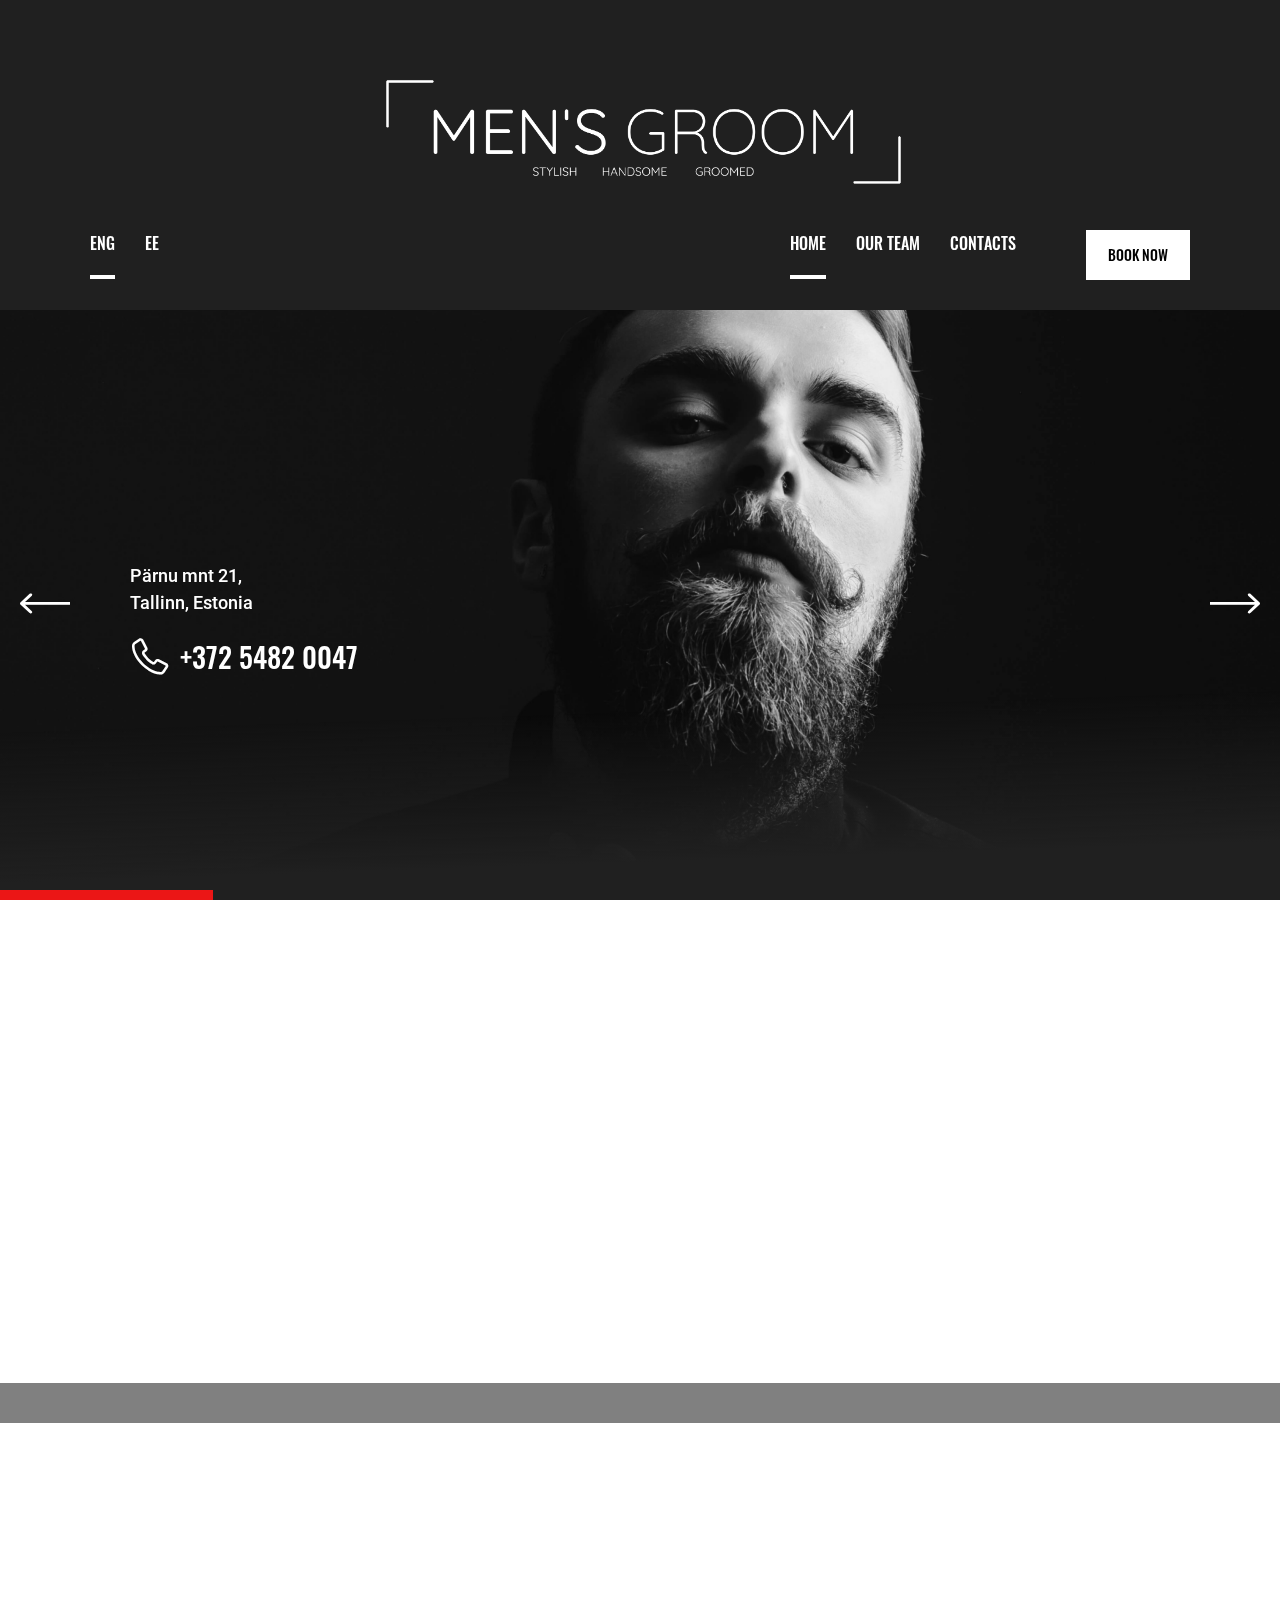
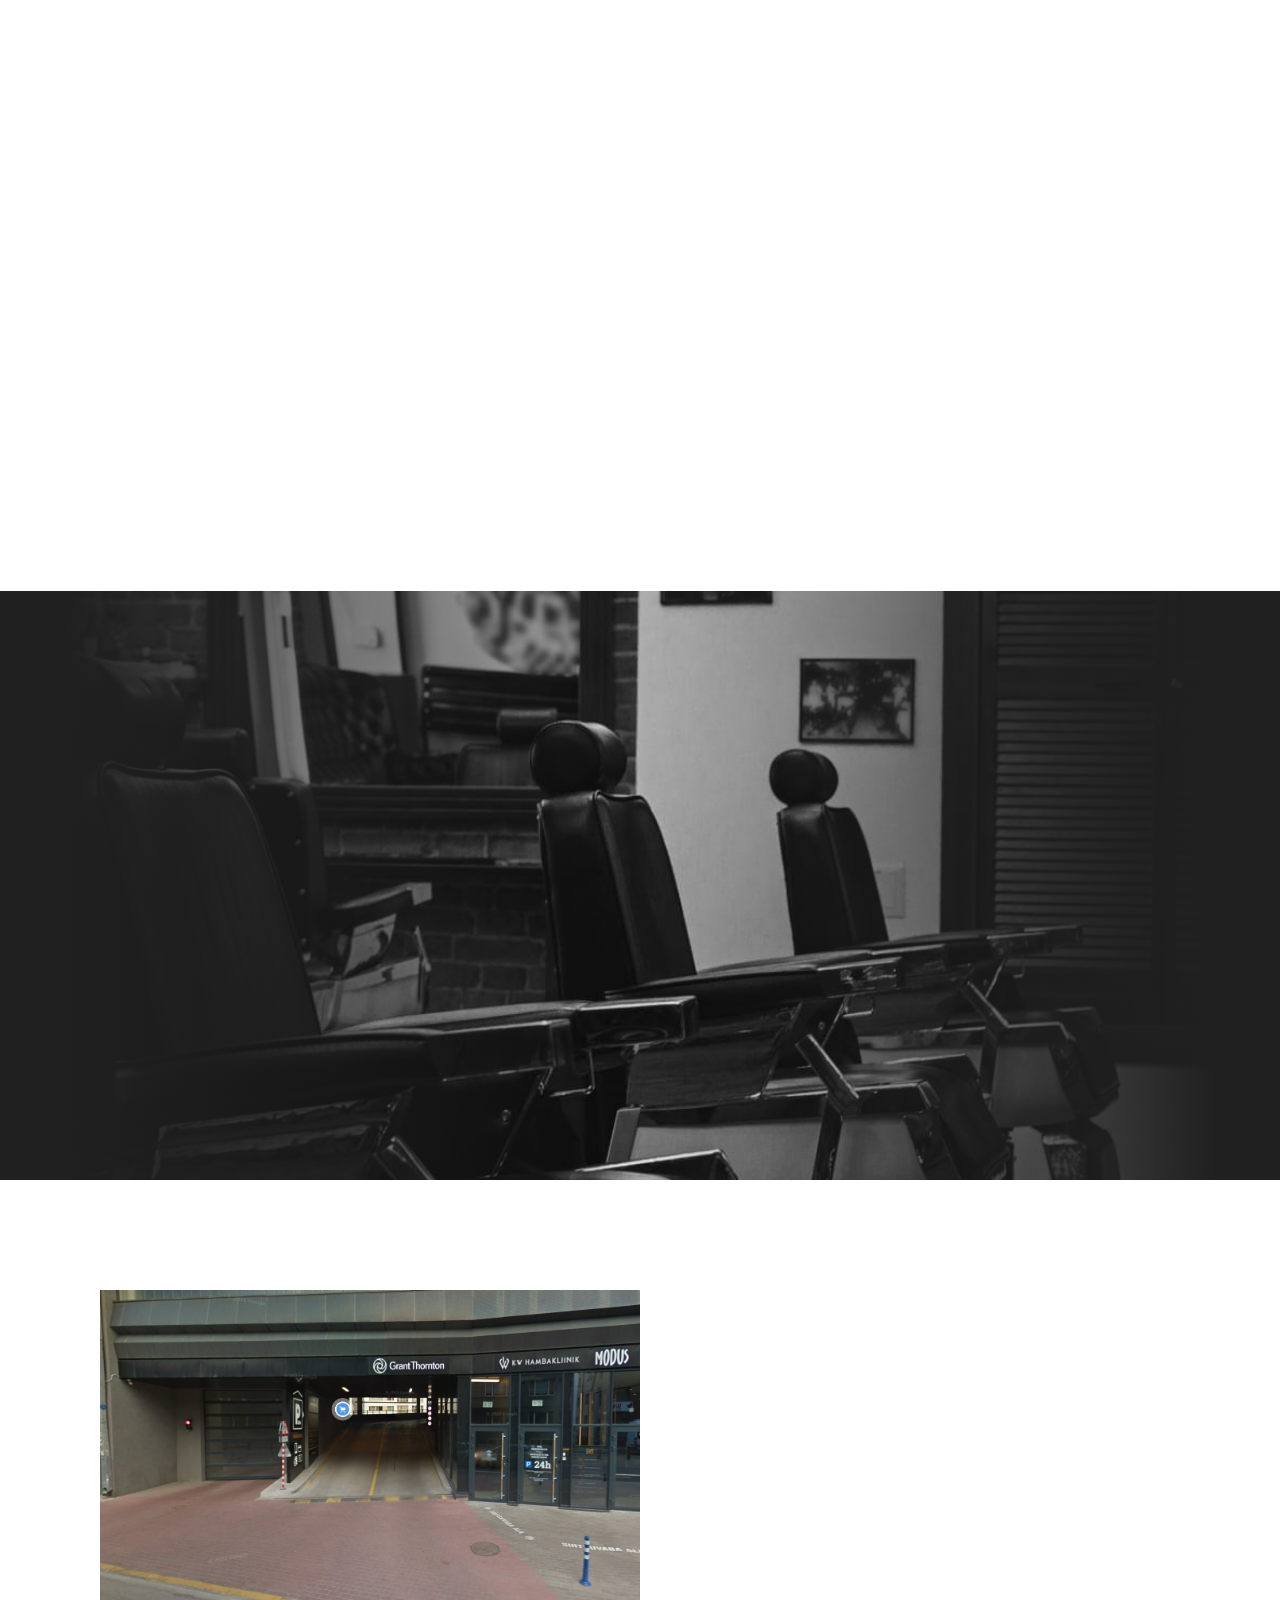
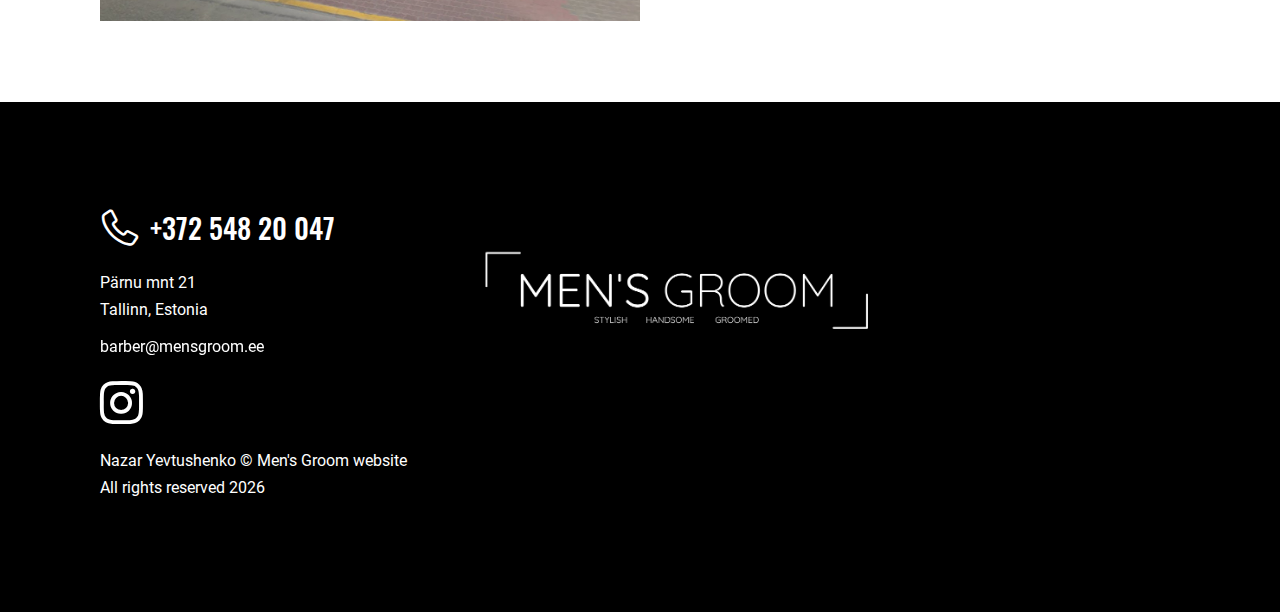
==== commit 8d8e89a4: "Et add" ====
--- a/User/et/index.html
+++ b/User/et/index.html
@@ -29,7 +29,7 @@
         <li class="header_nav-list_item nav-item" data-page="home">
           <a class="nav-link" href="index.html">ENG</a>
         </li>
-        <li class="header_nav-list_item nav-item" data-page="home">
+        <li class="header_nav-list_item nav-item" data-page="about">
           <a class="nav-link" href="about.html">EE</a>
         </li>
       </ul>
